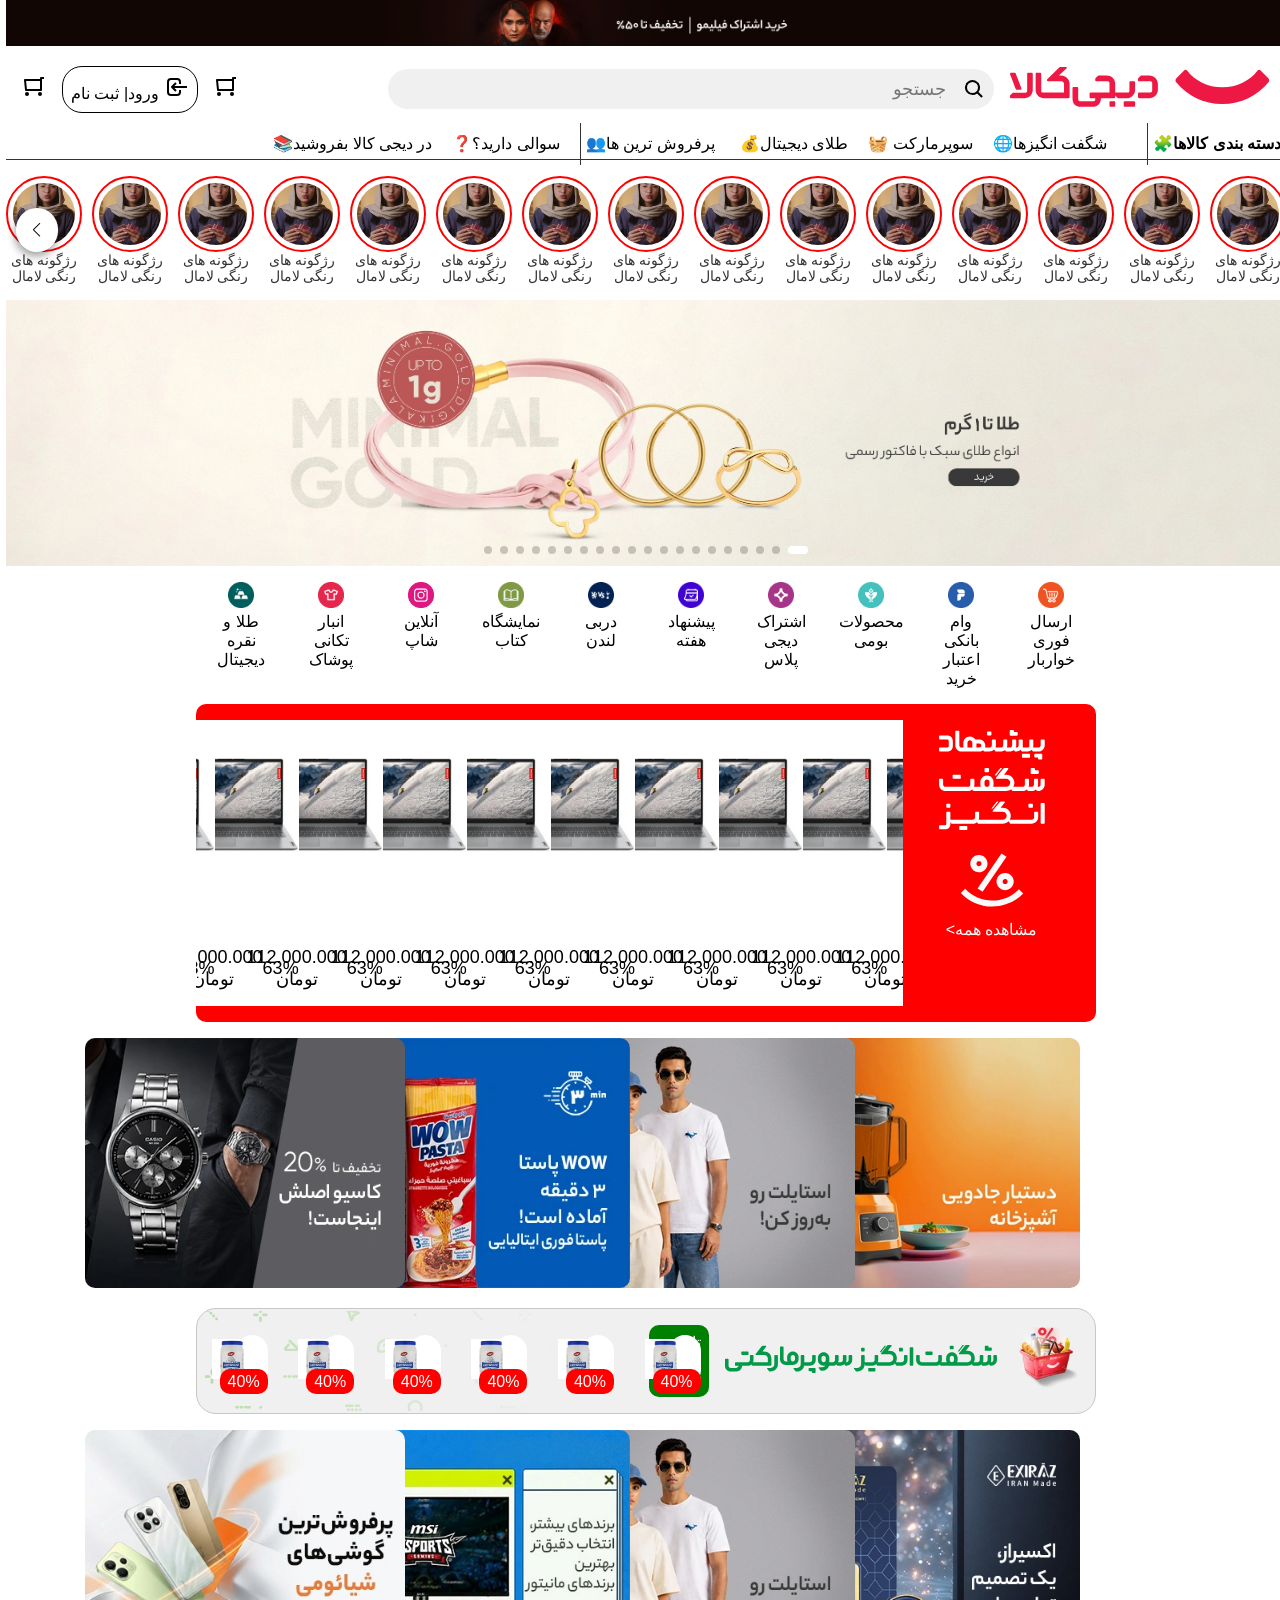
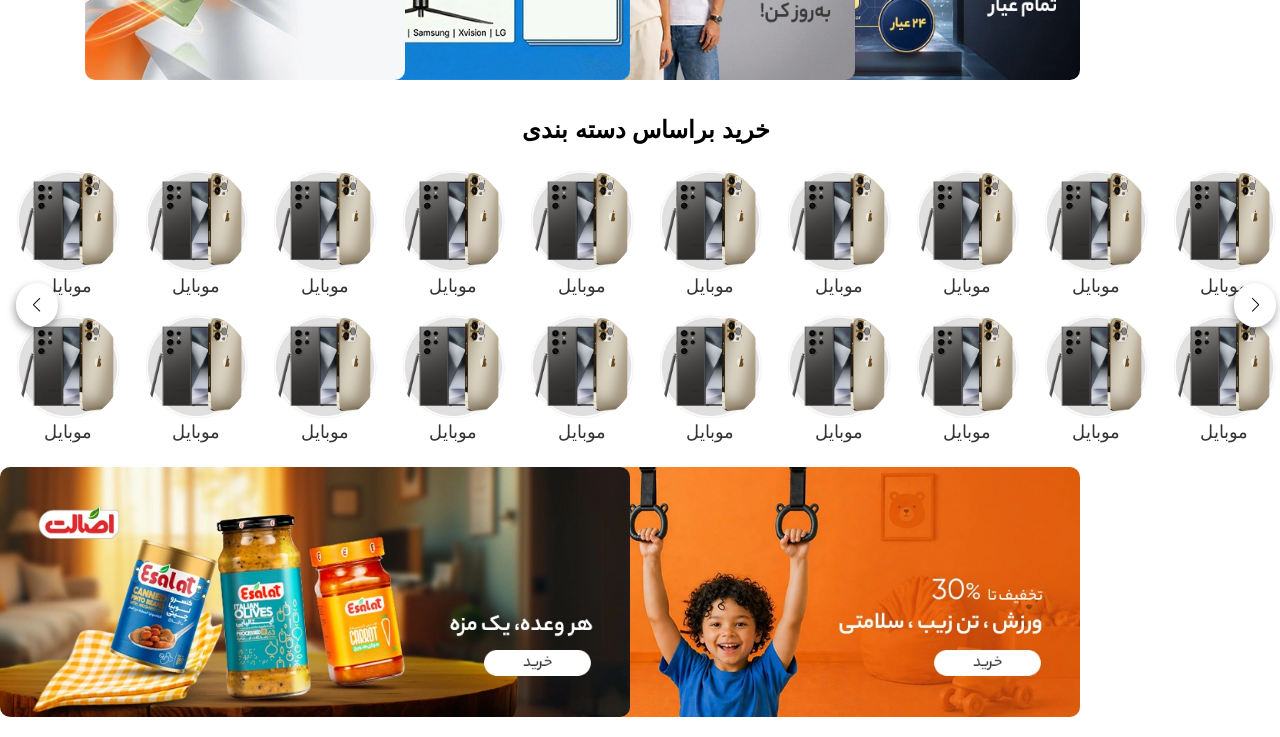
==== index.html @ 37d2447c "update" ====
<!doctype html>
<html lang="fa" dir="rtl">
  <head>
    <meta charset="UTF-8" />
    <meta name="viewport" content="width=device-width, initial-scale=1.0" />
    <title>Document</title>
    <link rel="stylesheet" href="css/tail.css" />
    <link rel="stylesheet" href="css/swiper-bundle.min.css">
    <link rel="stylesheet" href="css/style.css" />
  </head>
  <body>
    <header>
      <a href="#">
        <img src="images/adsgif.gif" alt="ads" width="100%" />
      </a>
      <nav class="flex justify-between p-4 items-center">
        <div class="flex items-center gap-4">
          <a href="#">
            <img
              src="images/logo.svg"
              alt="logo"
              class="w-full inline-block"
              width="30"
              height="40"
            />
          </a>
          <form action="#" class="flex items-center bg-gray-100 gap-4">
           
              <svg style="width: 24px; height: 24px; fill: var(--color-icon-low-emphasis);">
                <path fill-rule="evenodd" d="M10.5 18a7.5 7.5 0 115.973-2.963l4.369 4.246-1.394 1.434-4.387-4.263A7.467 7.467 0 0110.5 18zm5.5-7.5a5.5 5.5 0 11-11 0 5.5 5.5 0 0111 0z" clip-rule="evenodd"></path>
              </svg>
        
            <input type="text" name="search" id="search" placeholder="جستجو" />
          </form>
        </div>
        <div class="flex items-center gap-4">
          <a href="#">
           <svg style="width: 24px; height: 24px; fill: var(--color-icon-high-emphasis);">
            <path fill-rule="evenodd" d="M20 4h2V2h-3a1 1 0 00-1 1v1H3a1 1 0 00-.995 1.1l1 10A1 1 0 004 16h15a1 1 0 001-1V4zm-2 17a2 2 0 110-4 2 2 0 010 4zM5 21a2 2 0 110-4 2 2 0 010 4zm13-7V6H4.105l.8 8H18z" clip-rule="evenodd"></path>
           </svg>
          </a>
          <a href="#" class="reg ">
            <span>
            <svg style="width: 24px; height: 24px; fill: var(--color-icon-high-emphasis);">
              <path fill-rule="evenodd" d="M16 15h-2v2a2 2 0 01-2 2H6a2 2 0 01-2-2V7a2 2 0 012-2h6a2 2 0 012 2v2h2V7a4 4 0 00-4-4H6a4 4 0 00-4 4v10a4 4 0 004 4h6a4 4 0 004-4v-2zm6-4H9.414l2.293-2.293-1.414-1.414-4 4a1 1 0 000 1.414l4 4 1.414-1.414L9.414 13H22v-2z" clip-rule="evenodd"></path>
            </svg>
            </span>
            ورود| ثبت نام 
          </a>
          <a href="#">
           <svg style="width: 24px; height: 24px; fill: var(--color-icon-high-emphasis);">
            <path fill-rule="evenodd" d="M20 4h2V2h-3a1 1 0 00-1 1v1H3a1 1 0 00-.995 1.1l1 10A1 1 0 004 16h15a1 1 0 001-1V4zm-2 17a2 2 0 110-4 2 2 0 010 4zM5 21a2 2 0 110-4 2 2 0 010 4zm13-7V6H4.105l.8 8H18z" clip-rule="evenodd"></path>
           </svg>
          </a>
        </div>
      </nav>
      <nav>
         <div class="header mega-menu">
      <nav>
        <ul>
          <li class="dastebandi">
            <a href="#"><b>دسته بندی کالاها🧩</b></a>
            <div class="child-dastebandi">
              <ul>
                <li class="mobile">
                  <a href="#">موبایل</a>
                  <div class="m-mahsolat">
                    <ul>
                      <li>
                        <a href="#">همه محصولات موبایل></a>
                        <div class="col-4-soton">
                          <ul>
                            <li>
                              <h3>
                                <a href="#" class="title-mega-menu"
                                  >گوشی اپل ></a
                                >
                              </h3>
                              <ul>
                                <li>ایفون 16</li>
                                <li>ایفون 17</li>
                              </ul>
                            </li>
                            <ul>
                              <li>
                                <h3>
                                  <a href="#" class="title-mega-menu"
                                    >برند موبایل ></a
                                  >
                                </h3>
                                <ul>
                                  <li><a href="#">کوشی سامسونگ</a></li>
                                  <li><a href="#">گوشی شیائومی</a></li>
                                  <li><a href="#">گوشی نوکیا</a></li>
                                  <li><a href="#">گوشی ریلمی</a></li>
                                  <li><a href="#">گوشی انر</a></li>
                                  <li><a href="#">گوشی ناتیگ فون</a></li>
                                  <li><a href="#">گوشی ایفون</a></li>
                                  <li><a href="#">گوشی موتورولا</a></li>
                                </ul>
                              </li>
                            </ul>
                          </ul>
                          <ul>
                            <li>
                              <h3>
                                <a href="#" class="title-mega-menu"
                                  >گوشی بر اساس قیمت></a
                                >
                              </h3>
                              <ul>
                                <li><a href="#">گوشی ارزان</a></li>
                                <li><a href="#">گوشی قسطی</a></li>
                                <li><a href="#">گوشی تا 2 میلیون</a></li>
                                <li><a href="#">گوشی تا 5 میلیون</a></li>
                                <li><a href="#">گوشی تا 10 میلیون</a></li>
                                <li><a href="#">گوشی تا 12 میلیون</a></li>
                                <li><a href="#">گوشی تا 15 میلیون</a></li>
                                <li><a href="#">گوشی تا 20 میلیون</a></li>
                                <li><a href="#">گوشی تا 25 میلیون</a></li>
                                <li><a href="#">گوشی تا 30 میلیون</a></li>
                                <li><a href="#">گوشی تا 35 میلیون</a></li>
                              </ul>
                            </li>
                          </ul>
                          <ul>
                            <li>
                              <h3>
                                <a href="#" class="title-mega-menu"
                                  >لوازم جانبی موبایل></a
                                >
                              </h3>
                              <ul>
                                <li><a href="#">هولدر گوشی</a></li>
                                <li><a href="#">شارژر موبایل</a></li>
                                <li><a href="#">شارژ وایرلس</a></li>
                                <li><a href="#">شارژ تایپ سی</a></li>
                                <li><a href="#">قاب گوشی</a></li>
                                <li><a href="#">گلس گوشی</a></li>
                                <li><a href="#">شارژ فندکی</a></li>
                                <li><a href="#">پاوربانک</a></li>
                                <li><a href="#">مونوپاد</a></li>
                                <li><a href="#">هولدر گردنی</a></li>
                                <li><a href="#">فن خنک کننده</a></li>
                              </ul>
                            </li>
                          </ul>
                          <ul>
                            <li>
                              <h3>
                                <a href="#" class="title-mega-menu"
                                  >داغ ترین ها></a
                                >
                              </h3>
                              <ul>
                                <li><a href="#">آیفون 17</a></li>
                                <li><a href="#">گوشیs25 سامسونگ</a></li>
                                <li><a href="#">پوکو ردمی 16</a></li>
                                <li><a href="#">پوکو ردمی 15</a></li>
                                <li><a href="#">شیائومی نوت15</a></li>
                                <li><a href="#">شیائومی نوت 14</a></li>
                                <li><a href="#">گوشی سامسونگ سری s </a></li>
                                <li><a href="#">گوشی سامسونگ سری a</a></li>
                                <li><a href="#">گوشی سامسونگ سری m</a></li>
                                <li><a href="#">گلکسی a56</a></li>
                                <li><a href="#">گلکسی s23fe</a></li>
                              </ul>
                            </li>
                          </ul>
                        </div>
                      </li>
                    </ul>
                  </div>
                </li>
                <li class="laptop">
                  <a href="#">لپ تاپ</a>
                  <div class="l-mahsolat">
                    <ul>
                      <li>
                        <a href="#" class="">همه محصولات لپ تاپ></a>
                        <div class="col-3-soton">
                          <ul>
                            <li>
                              <h3>
                                <a href="#" class="title-mega-menu"
                                  >انتخاب لپ تاپ></a
                                >
                              </h3>
                            </li>
                            <li>
                              <h3>
                                <a href="#" class="title-mega-menu"
                                  >لپ تاپ ایسوس></a
                                >
                              </h3>
                              <ul>
                                <li><a href="#">لپ تاپ vivibook</a></li>
                                <li><a href="#">لپ تاپ zenbook</a></li>
                                <li><a href="#">لپ تاپ tuf gaming</a></li>
                                <li><a href="#">لپ تاپ rog</a></li>
                              </ul>
                            </li>
                            <li>
                              <h3>
                                <a href="#" class="title-mega-menu"
                                  >لپ تاپ لنوو></a
                                >
                              </h3>
                              <ul>
                                <li><a href="#">لپ تاپ v13</a></li>
                                <li><a href="#">لپ تاپ ideapad 3</a></li>
                                <li><a href="#">لپ تاپ ideapad slim</a></li>
                                <li><a href="#">لپ تاپ LOQ</a></li>
                                <li><a href="#">لپ تاپ Thinkpad</a></li>
                              </ul>
                            </li>
                          </ul>
                          <ul>
                            <li>
                              <h3>
                                <a href="#" class="title-mega-menu"
                                  >لپ تاپ گیمینگ ></a
                                >
                              </h3>
                              <ul>
                                <li><a href="#">لپ تاپ گیمینگ ایسوس</a></li>
                                <li><a href="#">لپ تاپ گیمینگ لنوو</a></li>
                                <li><a href="#">لپ تاپ گیمینگ ایسر</a></li>
                                <li><a href="#"> لپ تاپ گیمینگmsi </a></li>
                                <li><a href="#">لپ تاپ گیمینگ hp</a></li>
                              </ul>
                            </li>
                            <li>
                              <h3>
                                <a href="#" class="title-mega-menu"
                                  >براساس کارت گرافیک></a
                                >
                              </h3>
                              <ul>
                                <li><a href="#">گرافیک 1050</a></li>
                                <li><a href="#">گرافیک 2050 </a></li>
                                <li><a href="#">گرافیک 4050</a></li>
                                <li><a href="#">گرافیک 4070</a></li>
                                <li><a href="#">گرافیک 5070</a></li>
                              </ul>
                            </li>
                          </ul>
                          <ul>
                            <li>
                              <h3>
                                <a href="#" class="title-mega-menu"
                                  >براساس قیمت></a
                                >
                              </h3>
                              <ul>
                                <li><a href="#">لپ تاپ تا 10 میلیون</a></li>
                                <li><a href="#">لپ تاپ تا 20 میلیون</a></li>
                                <li><a href="#">لپ تاپ تا 30 میلیون</a></li>
                                <li><a href="#">لپ تاپ تا 40 میلیون</a></li>
                                <li><a href="#">لپ تاپ تا 50 میلیون</a></li>
                                <li><a href="#">لپ تاپ تا 60 میلیون</a></li>
                              </ul>
                            </li>
                            <li>
                              <h3>
                                <a href="#" class="title-mega-menu"
                                  >براساس کاربری></a
                                >
                              </h3>
                              <ul>
                                <li><a href="#">لپ تاپ دانشجویی</a></li>
                                <li><a href="#">لپ تاپ کارمندی</a></li>
                                <li><a href="#"> لپ تاپ مالتی مدیا</a></li>
                                <li><a href="#">لپ تاپ گیمینگ</a></li>
                              </ul>
                            </li>
                          </ul>
                        </div>
                      </li>
                    </ul>
                  </div>
                </li>
                <li class="digital">
                  <a href="#">کالای دیجیتال</a>
                  <div class="d-mahsolat">
                    <ul>
                      <li>
                        <a href="#">همه محصولات دیجیتال></a>
                        <div class="col-4-s">
                          <ul>
                            <li>
                              <h3>
                                <a href="#" class="title-mega-menu"
                                  >کنسول بازی></a
                                >
                              </h3>
                              <ul>
                                <li><a href="#">ps5</a></li>
                                <li><a href="#">ps5 pro</a></li>
                                <li><a href="#">ps5 slim</a></li>
                                <li><a href="#">ps4</a></li>
                                <li><a href="#">xbox</a></li>
                                <li><a href="#">gamestick</a></li>
                              </ul>
                            </li>
                            <li>
                              <h3>
                                <a href="#" class="title-mega-menu"
                                  >وسایل گیمینگ></a
                                >
                              </h3>
                              <ul>
                                <li><a href="#">ست گیمینگ</a></li>
                                <li><a href="#">هدفون گیمینگ</a></li>
                                <li><a href="#">کیبورد گیمینگ</a></li>
                                <li><a href="#">موس گیمینگ</a></li>
                              </ul>
                            </li>
                          </ul>
                          <ul>
                            <li>
                              <h3>
                                <a href="#" class="title-mega-menu">هدفون></a>
                              </h3>
                              <ul>
                                <li><a href="#">هدفون بی سیم</a></li>
                                <li><a href="#">هدفون انکر</a></li>
                                <li><a href="#">هدفون سونی</a></li>
                                <li><a href="#">هدفون اپل</a></li>
                                <li><a href="#">هدفون بیتس</a></li>
                                <li><a href="#">هدفون سامسونگ</a></li>
                                <li><a href="#">هدفون شیائومی</a></li>
                                <li><a href="#">هدفون جی بی ال</a></li>
                                <li><a href="#">هدفون ریزر</a></li>
                                <li><a href="#">هدفون گیمینگ</a></li>
                              </ul>
                            </li>
                            <li>
                              <h3>
                                <a href="#" class="title-mega-menu">هدست></a>
                              </h3>
                            </li>
                          </ul>
                          <ul>
                            <li>
                              <h3>
                                <a href="#" class="title-mega-menu">پرینتر></a>
                              </h3>
                              <ul>
                                <li><a href="#">پرینتر سه بعدی</a></li>
                                <li><a href="#">پرینتر حرارتی</a></li>
                                <li><a href="#">پرینتر رنگی</a></li>
                                <li><a href="#">پرینترلیبل زن</a></li>
                                <li><a href="#">پرینتر اچ پرینتر</a></li>
                              </ul>
                            </li>
                            <li>
                              <h3>
                                <a href="#" class="title-mega-menu"
                                  >ماشین های اداری></a
                                >
                              </h3>
                              <ul>
                                <li><a href="#">کابل پرینتر</a></li>
                                <li><a href="#">کارتریج</a></li>
                                <li><a href="#">اسکنر</a></li>
                                <li><a href="#">تلفن</a></li>
                                <li><a href="#">تلفن ویپ</a></li>
                              </ul>
                            </li>
                          </ul>
                          <ul>
                            <li>
                              <h3>
                                <a href="#" class="title-mega-menu"
                                  >قطعات کامپیوتر></a
                                >
                              </h3>
                              <ul>
                                <li><a href="#">پردازنده</a></li>
                                <li><a href="#">کارت گرافیک</a></li>
                                <li><a href="#">مادربرد</a></li>
                                <li><a href="#">رم کامپیوتر</a></li>
                                <li><a href="#">کیس کامپیوتر</a></li>
                                <li><a href="#">دانگل بلوتوث</a></li>
                                <li><a href="#">خمیر سیلیکون</a></li>
                              </ul>
                            </li>
                            <li>
                              <h3>
                                <a href="#" class="title-mega-menu">کیبورد></a>
                              </h3>
                              <ul>
                                <li><a href="#">کیبورد گیمینگ</a></li>
                                <li><a href="#">کیبورد بی سیم</a></li>
                                <li><a href="#">کیبورد مکانیکال</a></li>
                              </ul>
                            </li>
                          </ul>
                        </div>
                      </li>
                    </ul>
                  </div>
                </li>
                <li class="kitchen"><a href="#">خانه و آشپزخانه</a></li>
                <li class="barghi"><a href="#">لوازم خانگی برقی</a></li>
                <li class="makeup"><a href="#">آرایشی بهداشتی</a></li>
                <li class="dressing"><a href="#">مد و پوشاک</a></li>
                <li class="gold"><a href="#">طلا و نقره</a></li>
                <li class="vehichle"><a href="#">خودرو و موتورسیکلت</a></li>
                <li class="medicine"><a href="#">سلامت و پزشکی</a></li>
                <li class="abzar"><a href="#">ابزار الات و تجهیزات</a></li>
                <li class="book"><a href="#">کتاب و هنر</a></li>
                <li class="sport"><a href="#">ورزش و سفر</a></li>
                <li class="gift"><a href="#">کارت هدیه و گیفت کارت</a></li>
                <li class="suprtmarket"><a href="#">سوپر مارکت انلاین</a></li>
                <li class="children">
                  <a href="#">اسباب بازی کودک و نوزاد</a>
                </li>
                <li class="boomi"><a href="#">محصولات بومی و محلی</a></li>
                <li class="petshop"><a href="#">پت شاپ</a></li>
              </ul>
            </div>
          </li>
          <li><a href="#">شگفت انگیزها🌐</a></li>
          <li><a href="#">سوپرمارکت 🧺</a></li>
          <li><a href="#">طلای دیجیتال💰</a></li>
          <li><a href="#">پرفروش ترین ها👥</a></li>
          <li><a href="#">سوالی دارید؟❓</a></li>
          <li><a href="#">در دیجی کالا بفروشید📚</a></li>
        </ul>
      </nav>
    </header>
<section>
 <div class="swiper story mb-4 mt-4">
        <div class="swiper-wrapper">
            <div class="swiper-slide">
                <div class="flex flex-col items-center justify-center">
                    <div class="border-red-custom">
                        <div class="rounded-circle overflow-hidden">
                            <a href="#" class="block">
                                <img src="images/rzgonee.jpg" alt="رژگونه">
                            </a>
                        </div>
                    </div>
                    <a href="#" class="block">
                      رژگونه های رنگی لامال
                    </a>
                </div>
            </div>
            <div class="swiper-slide">
                <div class="flex flex-col items-center justify-center">
                    <div class="border-red-custom">
                        <div class="rounded-circle overflow-hidden">
                            <a href="#" class="block">
                                <img src="images/rzgonee.jpg" alt="رژگونه">
                            </a>
                        </div>
                    </div>
                    <a href="#" class="block">
                      رژگونه های رنگی لامال
                    </a>
                </div>
            </div>
            <div class="swiper-slide">
                <div class="flex flex-col items-center justify-center">
                    <div class="border-red-custom">
                        <div class="rounded-circle overflow-hidden">
                            <a href="#" class="block">
                                <img src="images/rzgonee.jpg" alt="رژگونه">
                            </a>
                        </div>
                    </div>
                    <a href="#" class="block">
                      رژگونه های رنگی لامال
                    </a>
                </div>
            </div>
            <div class="swiper-slide">
                <div class="flex flex-col items-center justify-center">
                    <div class="border-red-custom">
                        <div class="rounded-circle overflow-hidden">
                            <a href="#" class="block">
                                <img src="images/rzgonee.jpg" alt="رژگونه">
                            </a>
                        </div>
                    </div>
                    <a href="#" class="block">
                      رژگونه های رنگی لامال
                    </a>
                </div>
            </div>
            <div class="swiper-slide">
                <div class="flex flex-col items-center justify-center">
                    <div class="border-red-custom">
                        <div class="rounded-circle overflow-hidden">
                            <a href="#" class="block">
                                <img src="images/rzgonee.jpg" alt="رژگونه">
                            </a>
                        </div>
                    </div>
                    <a href="#" class="block">
                      رژگونه های رنگی لامال
                    </a>
                </div>
            </div>
            <div class="swiper-slide">
                <div class="flex flex-col items-center justify-center">
                    <div class="border-red-custom">
                        <div class="rounded-circle overflow-hidden">
                            <a href="#" class="block">
                                <img src="images/rzgonee.jpg" alt="رژگونه">
                            </a>
                        </div>
                    </div>
                    <a href="#" class="block">
                      رژگونه های رنگی لامال
                    </a>
                </div>
            </div>
            <div class="swiper-slide">
                <div class="flex flex-col items-center justify-center">
                    <div class="border-red-custom">
                        <div class="rounded-circle overflow-hidden">
                            <a href="#" class="block">
                                <img src="images/rzgonee.jpg" alt="رژگونه">
                            </a>
                        </div>
                    </div>
                    <a href="#" class="block">
                      رژگونه های رنگی لامال
                    </a>
                </div>
            </div>
            <div class="swiper-slide">
                <div class="flex flex-col items-center justify-center">
                    <div class="border-red-custom">
                        <div class="rounded-circle overflow-hidden">
                            <a href="#" class="block">
                                <img src="images/rzgonee.jpg" alt="رژگونه">
                            </a>
                        </div>
                    </div>
                    <a href="#" class="block">
                      رژگونه های رنگی لامال
                    </a>
                </div>
            </div>
            <div class="swiper-slide">
                <div class="flex flex-col items-center justify-center">
                    <div class="border-red-custom">
                        <div class="rounded-circle overflow-hidden">
                            <a href="#" class="block">
                                <img src="images/rzgonee.jpg" alt="رژگونه">
                            </a>
                        </div>
                    </div>
                    <a href="#" class="block">
                      رژگونه های رنگی لامال
                    </a>
                </div>
            </div>
            <div class="swiper-slide">
                <div class="flex flex-col items-center justify-center">
                    <div class="border-red-custom">
                        <div class="rounded-circle overflow-hidden">
                            <a href="#" class="block">
                                <img src="images/rzgonee.jpg" alt="رژگونه">
                            </a>
                        </div>
                    </div>
                    <a href="#" class="block">
                      رژگونه های رنگی لامال
                    </a>
                </div>
            </div>
            <div class="swiper-slide">
                <div class="flex flex-col items-center justify-center">
                    <div class="border-red-custom">
                        <div class="rounded-circle overflow-hidden">
                            <a href="#" class="block">
                                <img src="images/rzgonee.jpg" alt="رژگونه">
                            </a>
                        </div>
                    </div>
                    <a href="#" class="block">
                      رژگونه های رنگی لامال
                    </a>
                </div>
            </div>
            <div class="swiper-slide">
                <div class="flex flex-col items-center justify-center">
                    <div class="border-red-custom">
                        <div class="rounded-circle overflow-hidden">
                            <a href="#" class="block">
                                <img src="images/rzgonee.jpg" alt="رژگونه">
                            </a>
                        </div>
                    </div>
                    <a href="#" class="block">
                      رژگونه های رنگی لامال
                    </a>
                </div>
            </div>
            <div class="swiper-slide">
                <div class="flex flex-col items-center justify-center">
                    <div class="border-red-custom">
                        <div class="rounded-circle overflow-hidden">
                            <a href="#" class="block">
                                <img src="images/rzgonee.jpg" alt="رژگونه">
                            </a>
                        </div>
                    </div>
                    <a href="#" class="block">
                      رژگونه های رنگی لامال
                    </a>
                </div>
            </div>
            <div class="swiper-slide">
                <div class="flex flex-col items-center justify-center">
                    <div class="border-red-custom">
                        <div class="rounded-circle overflow-hidden">
                            <a href="#" class="block">
                                <img src="images/rzgonee.jpg" alt="رژگونه">
                            </a>
                        </div>
                    </div>
                    <a href="#" class="block">
                      رژگونه های رنگی لامال
                    </a>
                </div>
            </div>
            <div class="swiper-slide">
                <div class="flex flex-col items-center justify-center">
                    <div class="border-red-custom">
                        <div class="rounded-circle overflow-hidden">
                            <a href="#" class="block">
                                <img src="images/rzgonee.jpg" alt="رژگونه">
                            </a>
                        </div>
                    </div>
                    <a href="#" class="block">
                      رژگونه های رنگی لامال
                    </a>
                </div>
            </div>
            <div class="swiper-slide">
                <div class="flex flex-col items-center justify-center">
                    <div class="border-red-custom">
                        <div class="rounded-circle overflow-hidden">
                            <a href="#" class="block">
                                <img src="images/rzgonee.jpg" alt="رژگونه">
                            </a>
                        </div>
                    </div>
                    <a href="#" class="block">
                      رژگونه های رنگی لامال
                    </a>
                </div>
                 
              </div>
          <div class="swiper-button-next"></div>
                   <div class="swiper-button-prev"></div>
</section>
<section class="swiper main-swiper">
        <div class="swiper-wrapper">
            <div class="swiper-slide">
                <a href="#" class="block">
                    <img src="images/tala.webp" alt="web-01">
                </a>
            </div>
            <div class="swiper-slide">
                <a href="#" class="block">
                    <img src="images/achar.webp" alt="web-01">
                </a>
            </div>
            <div class="swiper-slide">
                <a href="#" class="block">
                    <img src="images/dokhtar.webp" alt="web-01">
                </a>
            </div>
            <div class="swiper-slide">
                <a href="#" class="block">
                    <img src="images/ashpazi.webp" alt="web-01">
                </a>
            </div>
            <div class="swiper-slide">
                <a href="#" class="block">
                    <img src="images/ketab.webp" alt="web-01">
                </a>
            </div>
        </div>
        <div class="swiper-button-next"></div>
        <div class="swiper-button-prev"></div>
        <div class="swiper-pagination"></div>
    </section>
    <section class="container fory py-4">
      <div class="flex flex-wrap">
        <div class="w-1/4 md:w-1/10 px-4">
          <div class="flex flex-col justify-between items-center">
            <a href="#">
              <img src="images/ersal fory.png" alt="ersal">
            </a>
            <a href="#" class="text-center">
              ارسال فوری خواربار
            </a>
          </div>
        </div>
        <div class="w-1/4 md:w-1/10 px-4">
          <div class="flex flex-col justify-between items-center">
            <a href="#">
              <img src="images/bank.png" alt="ersal">
            </a>
            <a href="#" class="text-center">
              وام بانکی اعتبار خرید
            </a>
          </div>
        </div>
        <div class="w-1/4 md:w-1/10 px-4">
          <div class="flex flex-col justify-between items-center">
            <a href="#">
              <img src="images/boomi.png" alt="ersal">
            </a>
            <a href="#" class="text-center">
              محصولات بومی
            </a>
          </div>
        </div>
        <div class="w-1/4 md:w-1/10 px-4">
          <div class="flex flex-col justify-between items-center">
            <a href="#">
              <img src="images/eshterak.png" alt="ersal">
            </a>
            <a href="#" class="text-center">
              اشتراک دیجی پلاس
            </a>
          </div>
        </div>
        <div class="w-1/4 md:w-1/10 px-4">
          <div class="flex flex-col justify-between items-center">
            <a href="#">
              <img src="images/hafte.png" alt="ersal">
            </a>
            <a href="#" class="text-center">
              پیشنهاد هفته
            </a>
          </div>
        </div>
        <div class="w-1/4 md:w-1/10 px-4">
          <div class="flex flex-col justify-between items-center">
            <a href="#">
              <img src="images/londen.png" alt="ersal">
            </a>
            <a href="#" class="text-center">
              دربی لندن
            </a>
          </div>
        </div>
        <div class="w-1/4 md:w-1/10 px-4">
          <div class="flex flex-col justify-between items-center">
            <a href="#">
              <img src="images/namayesh ketab.jpg" alt="ersal">
            </a>
            <a href="#" class="text-center">
              نمایشگاه کتاب
            </a>
          </div>
        </div>
        <div class="w-1/4 md:w-1/10 px-4">
          <div class="flex flex-col justify-between items-center">
            <a href="#">
              <img src="images/online shop.png" alt="ersal">
            </a>
            <a href="#" class="text-center">
              آنلاین شاپ
            </a>
          </div>
        </div>
        <div class="w-1/4 md:w-1/10 px-4">
          <div class="flex flex-col justify-between items-center">
            <a href="#">
              <img src="images/poshak.png" alt="ersal">
            </a>
            <a href="#" class="text-center">
              انبار تکانی پوشاک
            </a>
          </div>
        </div>
        <div class="w-1/4 md:w-1/10 px-4">
          <div class="flex flex-col justify-between items-center">
            <a href="#">
              <img src="images/tala& noghre.png" alt="ersal">
            </a>
            <a href="#" class="text-center">
              طلا و نقره دیجیتال
            </a>
          </div>
        </div>
      </div>
    </section>
    <section class="container bg-red-500 text-white rounded py-4 ps-4  red-section">
      <div class="flex flex-wrap">
        <div class="w-full md:w-20/100">
          <div class="flex flex-col justify-center items-center">
            <img src="images/Amazings.svg" alt="Amazings">
            <img src="images/Amazing.svg" alt="Amazing">
            <a href="#"> مشاهده همه></a>
          </div>
        </div>
        <div class="w-full md:w-80/100">
          <div class="swiper swiper-red">
                    <div class="swiper-wrapper">
                        <div class="swiper-slide">

                            <div class="flex flex-col justify-center items-center p-4">
                                <a href="#" class="block">
                                    <img src="images/laptop lenovo.webp" alt="laptop">
                                </a>
                                <h3>
                                    <a href="#" class="block">
                                   لپ تاپ لنوو مدل ideapad 1
                                    </a>
                                </h3>
                                <div class="flex justify-between w-full items-center">
                                    <div class="gradaloo">
                                        63%
                                    </div>
                                    <div>
                                        <span>
                                            112.000.000
                                        </span>
                                        <span>
                                            تومان
                                        </span>
                                    </div>
                                </div>
                            </div>
                        <div class="swiper-slide">

                            <div class="flex flex-col justify-center items-center p-4">
                                <a href="#" class="block">
                                    <img src="images/laptop lenovo.webp" alt="laptop">
                                </a>
                                <h3>
                                    <a href="#" class="block">
                                   لپ تاپ لنوو مدل ideapad 1
                                    </a>
                                </h3>
                                <div class="flex justify-between w-full items-center">
                                    <div class="gradaloo">
                                        63%
                                    </div>
                                    <div>
                                        <span>
                                            112.000.000
                                        </span>
                                        <span>
                                            تومان
                                        </span>
                                    </div>
                                </div>
                            </div>
                        <div class="swiper-slide">

                            <div class="flex flex-col justify-center items-center p-4">
                                <a href="#" class="block">
                                    <img src="images/laptop lenovo.webp" alt="laptop">
                                </a>
                                <h3>
                                    <a href="#" class="block">
                                   لپ تاپ لنوو مدل ideapad 1
                                    </a>
                                </h3>
                                <div class="flex justify-between w-full items-center">
                                    <div class="gradaloo">
                                        63%
                                    </div>
                                    <div>
                                        <span>
                                            112.000.000
                                        </span>
                                        <span>
                                            تومان
                                        </span>
                                    </div>
                                </div>
                            </div>
                        <div class="swiper-slide">

                            <div class="flex flex-col justify-center items-center p-4">
                                <a href="#" class="block">
                                    <img src="images/laptop lenovo.webp" alt="laptop">
                                </a>
                                <h3>
                                    <a href="#" class="block">
                                   لپ تاپ لنوو مدل ideapad 1
                                    </a>
                                </h3>
                                <div class="flex justify-between w-full items-center">
                                    <div class="gradaloo">
                                        63%
                                    </div>
                                    <div>
                                        <span>
                                            112.000.000
                                        </span>
                                        <span>
                                            تومان
                                        </span>
                                    </div>
                                </div>
                            </div>
                        <div class="swiper-slide">

                            <div class="flex flex-col justify-center items-center p-4">
                                <a href="#" class="block">
                                    <img src="images/laptop lenovo.webp" alt="laptop">
                                </a>
                                <h3>
                                    <a href="#" class="block">
                                   لپ تاپ لنوو مدل ideapad 1
                                    </a>
                                </h3>
                                <div class="flex justify-between w-full items-center">
                                    <div class="gradaloo">
                                        63%
                                    </div>
                                    <div>
                                        <span>
                                            112.000.000
                                        </span>
                                        <span>
                                            تومان
                                        </span>
                                    </div>
                                </div>
                            </div>
                        <div class="swiper-slide">

                            <div class="flex flex-col justify-center items-center p-4">
                                <a href="#" class="block">
                                    <img src="images/laptop lenovo.webp" alt="laptop">
                                </a>
                                <h3>
                                    <a href="#" class="block">
                                   لپ تاپ لنوو مدل ideapad 1
                                    </a>
                                </h3>
                                <div class="flex justify-between w-full items-center">
                                    <div class="gradaloo">
                                        63%
                                    </div>
                                    <div>
                                        <span>
                                            112.000.000
                                        </span>
                                        <span>
                                            تومان
                                        </span>
                                    </div>
                                </div>
                            </div>
                        <div class="swiper-slide">

                            <div class="flex flex-col justify-center items-center p-4">
                                <a href="#" class="block">
                                    <img src="images/laptop lenovo.webp" alt="laptop">
                                </a>
                                <h3>
                                    <a href="#" class="block">
                                   لپ تاپ لنوو مدل ideapad 1
                                    </a>
                                </h3>
                                <div class="flex justify-between w-full items-center">
                                    <div class="gradaloo">
                                        63%
                                    </div>
                                    <div>
                                        <span>
                                            112.000.000
                                        </span>
                                        <span>
                                            تومان
                                        </span>
                                    </div>
                                </div>
                            </div>
                        <div class="swiper-slide">

                            <div class="flex flex-col justify-center items-center p-4">
                                <a href="#" class="block">
                                    <img src="images/laptop lenovo.webp" alt="laptop">
                                </a>
                                <h3>
                                    <a href="#" class="block">
                                   لپ تاپ لنوو مدل ideapad 1
                                    </a>
                                </h3>
                                <div class="flex justify-between w-full items-center">
                                    <div class="gradaloo">
                                        63%
                                    </div>
                                    <div>
                                        <span>
                                            112.000.000
                                        </span>
                                        <span>
                                            تومان
                                        </span>
                                    </div>
                                </div>
                            </div>
                        <div class="swiper-slide">

                            <div class="flex flex-col justify-center items-center p-4">
                                <a href="#" class="block">
                                    <img src="images/laptop lenovo.webp" alt="laptop">
                                </a>
                                <h3>
                                    <a href="#" class="block">
                                   لپ تاپ لنوو مدل ideapad 1
                                    </a>
                                </h3>
                                <div class="flex justify-between w-full items-center">
                                    <div class="gradaloo">
                                        63%
                                    </div>
                                    <div>
                                        <span>
                                            112.000.000
                                        </span>
                                        <span>
                                            تومان
                                        </span>
                                    </div>
                                </div>
                            </div>
                        <div class="swiper-slide">

                            <div class="flex flex-col justify-center items-center p-4">
                                <a href="#" class="block">
                                    <img src="images/laptop lenovo.webp" alt="laptop">
                                </a>
                                <h3>
                                    <a href="#" class="block">
                                   لپ تاپ لنوو مدل ideapad 1
                                    </a>
                                </h3>
                                <div class="flex justify-between w-full items-center">
                                    <div class="gradaloo">
                                        63%
                                    </div>
                                    <div>
                                        <span>
                                            112.000.000
                                        </span>
                                        <span>
                                            تومان
                                        </span>
                                    </div>
                                </div>
                            </div>
                        <div class="swiper-slide">

                            <div class="flex flex-col justify-center items-center p-4">
                                <a href="#" class="block">
                                    <img src="images/laptop lenovo.webp" alt="laptop">
                                </a>
                                <h3>
                                    <a href="#" class="block">
                                   لپ تاپ لنوو مدل ideapad 1
                                    </a>
                                </h3>
                                <div class="flex justify-between w-full items-center">
                                    <div class="gradaloo">
                                        63%
                                    </div>
                                    <div>
                                        <span>
                                            112.000.000
                                        </span>
                                        <span>
                                            تومان
                                        </span>
                                    </div>
                                </div>
                            </div>
                        <div class="swiper-slide">

                            <div class="flex flex-col justify-center items-center p-4">
                                <a href="#" class="block">
                                    <img src="images/laptop lenovo.webp" alt="laptop">
                                </a>
                                <h3>
                                    <a href="#" class="block">
                                   لپ تاپ لنوو مدل ideapad 1
                                    </a>
                                </h3>
                                <div class="flex justify-between w-full items-center">
                                    <div class="gradaloo">
                                        63%
                                    </div>
                                    <div>
                                        <span>
                                            112.000.000
                                        </span>
                                        <span>
                                            تومان
                                        </span>
                                    </div>
                                </div>
                            </div>
                        <div class="swiper-slide">

                            <div class="flex flex-col justify-center items-center p-4">
                                <a href="#" class="block">
                                    <img src="images/laptop lenovo.webp" alt="laptop">
                                </a>
                                <h3>
                                    <a href="#" class="block">
                                   لپ تاپ لنوو مدل ideapad 1
                                    </a>
                                </h3>
                                <div class="flex justify-between w-full items-center">
                                    <div class="gradaloo">
                                        63%
                                    </div>
                                    <div>
                                        <span>
                                            112.000.000
                                        </span>
                                        <span>
                                            تومان
                                        </span>
                                    </div>
                                </div>
                            </div>
                        <div class="swiper-slide">

                            <div class="flex flex-col justify-center items-center p-4">
                                <a href="#" class="block">
                                    <img src="images/laptop lenovo.webp" alt="laptop">
                                </a>
                                <h3>
                                    <a href="#" class="block">
                                   لپ تاپ لنوو مدل ideapad 1
                                    </a>
                                </h3>
                                <div class="flex justify-between w-full items-center">
                                    <div class="gradaloo">
                                        63%
                                    </div>
                                    <div>
                                        <span>
                                            112.000.000
                                        </span>
                                        <span>
                                            تومان
                                        </span>
                                    </div>
                                </div>
                            </div>
                        <div class="swiper-slide">

                            <div class="flex flex-col justify-center items-center p-4">
                                <a href="#" class="block">
                                    <img src="images/laptop lenovo.webp" alt="laptop">
                                </a>
                                <h3>
                                    <a href="#" class="block">
                                   لپ تاپ لنوو مدل ideapad 1
                                    </a>
                                </h3>
                                <div class="flex justify-between w-full items-center">
                                    <div class="gradaloo">
                                        63%
                                    </div>
                                    <div>
                                        <span>
                                            112.000.000
                                        </span>
                                        <span>
                                            تومان
                                        </span>
                                    </div>
                                </div>
                            </div>
                        <div class="swiper-slide">

                            <div class="flex flex-col justify-center items-center p-4">
                                <a href="#" class="block">
                                    <img src="images/laptop lenovo.webp" alt="laptop">
                                </a>
                                <h3>
                                    <a href="#" class="block">
                                   لپ تاپ لنوو مدل ideapad 1
                                    </a>
                                </h3>
                                <div class="flex justify-between w-full items-center">
                                    <div class="gradaloo">
                                        63%
                                    </div>
                                    <div>
                                        <span>
                                            112.000.000
                                        </span>
                                        <span>
                                            تومان
                                        </span>
                                    </div>
                                </div>
                            </div>
                        <div class="swiper-slide">

                            <div class="flex flex-col justify-center items-center p-4">
                                <a href="#" class="block">
                                    <img src="images/laptop lenovo.webp" alt="laptop">
                                </a>
                                <h3>
                                    <a href="#" class="block">
                                   لپ تاپ لنوو مدل ideapad 1
                                    </a>
                                </h3>
                                <div class="flex justify-between w-full items-center">
                                    <div class="gradaloo">
                                        63%
                                    </div>
                                    <div>
                                        <span>
                                            112.000.000
                                        </span>
                                        <span>
                                            تومان
                                        </span>
                                    </div>
                                </div>
                            </div>
                        <div class="swiper-slide">

                            <div class="flex flex-col justify-center items-center p-4">
                                <a href="#" class="block">
                                    <img src="images/laptop lenovo.webp" alt="laptop">
                                </a>
                                <h3>
                                    <a href="#" class="block">
                                   لپ تاپ لنوو مدل ideapad 1
                                    </a>
                                </h3>
                                <div class="flex justify-between w-full items-center">
                                    <div class="gradaloo">
                                        63%
                                    </div>
                                    <div>
                                        <span>
                                            112.000.000
                                        </span>
                                        <span>
                                            تومان
                                        </span>
                                    </div>
                                </div>
                            </div>
                           
                    <div class="swiper-button-next"></div>
                    <div class="swiper-button-prev"></div>

        </div>
      </div>
    </section>
    <section class="container my-4">
      <div class="flex flex-wrap">
        <div class="w-full md:w-1/4 p-4 img-container">
          <a href="#">
            <img src="images/ashpazkhane.webp" alt="containe" width="320px" height="250px">
          </a>
        </div>
        <div class="w-full md:w-1/4 p-4 img-container">
          <a href="#">
            <img src="images/lebas.webp" alt="container" width="320px" height="250px">
          </a>
        </div>
        <div class="w-full md:w-1/4 p-4 img-container">
          <a href="#">
            <img src="images/pasta.webp" alt="containe" width="320px" height="250px">
          </a>
        </div>
        <div class="w-full md:w-1/4 p-4 img-container">
          <a href="#">
            <img src="images/saat.webp" alt="containe" width="320px" height="250px">
          </a>
        </div>
      </div>
    </section>
    <section class="shegeft container p-4">
      <div class="flex justify-between items-center">
        <div class="flex items-center gap-4 w-40/100">
          <a href="#">
            <img src="images/fresh.webp" alt="fresh">
          </a>
          <a href="#">
            <img src="images/fresh-incredible-offer.svg" alt="fresh">
          </a>
          <a href="#" class="percent">
            تا 40% تخفیف
          </a>
        </div>
        <div class="flex flex-wrap w-60/100">
            <div class="w-1/6 px-4">
              <a href="#">
                <div class="rounded-circle   bg-white relative custom-p">
                  <img src="images/mast.webp" width="40" height="40" alt="mast" class="overflow-hidden">
                  <div class="absolute shegeft-takhfif">
                    40%
                  </div>
                </div>
              </a>
            </div>
            <div class="w-1/6 px-4">
              <a href="#">
                <div class="rounded-circle   bg-white relative custom-p">
                  <img src="images/mast.webp" width="40" height="" alt="mast" class="overflow-hidden">
                  <div class="absolute shegeft-takhfif">
                    40%
                  </div>
                </div>
              </a>
            </div>
            <div class="w-1/6 px-4">
              <a href="#">
                <div class="rounded-circle   bg-white relative custom-p">
                  <img src="images/mast.webp" width="40" height="" alt="mast" class="overflow-hidden">
                  <div class="absolute shegeft-takhfif">
                    40%
                  </div>
                </div>
              </a>
            </div>
            <div class="w-1/6 px-4">
              <a href="#">
                <div class="rounded-circle   bg-white relative custom-p">
                  <img src="images/mast.webp" width="40" height="" alt="mast" class="overflow-hidden">
                  <div class="absolute shegeft-takhfif">
                    40%
                  </div>
                </div>
              </a>
            </div>
            <div class="w-1/6 px-4">
              <a href="#">
                <div class="rounded-circle   bg-white relative custom-p">
                  <img src="images/mast.webp" width="40" height="" alt="mast" class="overflow-hidden">
                  <div class="absolute shegeft-takhfif">
                    40%
                  </div>
                </div>
              </a>
            </div>
            <div class="w-1/6 px-4">
              <a href="#">
                <div class="rounded-circle   bg-white relative custom-p">
                  <img src="images/mast.webp" width="40" height="" alt="mast" class="overflow-hidden">
                  <div class="absolute shegeft-takhfif">
                    40%
                  </div>
                </div>
              </a>
            </div>
        </div>
      </div>
    </section>
    <section class="container my-4">
      <div class="flex flex-wrap">
        <div class="w-full md:w-1/4 p-4 img-container">
          <a href="#">
            <img src="images/ayar.webp" alt="containe" width="320px" height="250px">
          </a>
        </div>
        <div class="w-full md:w-1/4 p-4 img-container">
          <a href="#">
            <img src="images/lebas.webp" alt="container" width="320px" height="250px">
          </a>
        </div>
        <div class="w-full md:w-1/4 p-4 img-container">
          <a href="#">
            <img src="images/rog.webp" alt="containe" width="320px" height="250px">
          </a>
        </div>
        <div class="w-full md:w-1/4 p-4 img-container">
          <a href="#">
            <img src="images/shiayomi.webp" alt="containe" width="320px" height="250px">
          </a>
        </div>
      </div>
    </section>
    <section class="mt-4">
      <h2  class="text-center ">
        خرید براساس دسته بندی 
      </h2>
      <div class="swiper swiper-cat mt-4">
        <div class="swiper-wrapper">
          <div class="swiper-slide">
            <div class="flex flex-col justify-between items-center">
              <a href="#">
              <div class="flex flex-col justify-between items-center p-3">
                <div class="rounded-circle overflow-hidden">
                  <img src="images/mobile.jpg" alt="mobile">
                </div>
                <span>موبایل</span>
              </div>
              </a>
              <a href="#">
              <div class="flex flex-col justify-between items-center p-3">
                 <div class="rounded-circle overflow-hidden">
                  <img src="images/mobile.jpg" alt="mobile">
                </div>
                <span>موبایل</span>
              </div>
              </a>
            </div>
          </div>
          <div class="swiper-slide">
            <div class="flex flex-col justify-between items-center">
              <a href="#">
              <div class="flex flex-col justify-between items-center p-3">
                <div class="rounded-circle overflow-hidden">
                  <img src="images/mobile.jpg" alt="mobile">
                </div>
                <span>موبایل</span>
              </div>
              </a>
              <a href="#">
              <div class="flex flex-col justify-between items-center p-3">
                 <div class="rounded-circle overflow-hidden">
                  <img src="images/mobile.jpg" alt="mobile">
                </div>
                <span>موبایل</span>
              </div>
              </a>
            </div>
          </div>
            <div class="swiper-slide">
            <div class="flex flex-col justify-between items-center">
              <a href="#">
              <div class="flex flex-col justify-between items-center p-3">
                <div class="rounded-circle overflow-hidden">
                  <img src="images/mobile.jpg" alt="mobile">
                </div>
                <span>موبایل</span>
              </div>
              </a>
              <a href="#">
              <div class="flex flex-col justify-between items-center p-3">
                 <div class="rounded-circle overflow-hidden">
                  <img src="images/mobile.jpg" alt="mobile">
                </div>
                <span>موبایل</span>
              </div>
              </a>
            </div>
          </div>
            <div class="swiper-slide">
            <div class="flex flex-col justify-between items-center">
              <a href="#">
              <div class="flex flex-col justify-between items-center p-3">
                <div class="rounded-circle overflow-hidden">
                  <img src="images/mobile.jpg" alt="mobile">
                </div>
                <span>موبایل</span>
              </div>
              </a>
              <a href="#">
              <div class="flex flex-col justify-between items-center p-3">
                 <div class="rounded-circle overflow-hidden">
                  <img src="images/mobile.jpg" alt="mobile">
                </div>
                <span>موبایل</span>
              </div>
              </a>
            </div>
          </div>
            <div class="swiper-slide">
            <div class="flex flex-col justify-between items-center">
              <a href="#">
              <div class="flex flex-col justify-between items-center p-3">
                <div class="rounded-circle overflow-hidden">
                  <img src="images/mobile.jpg" alt="mobile">
                </div>
                <span>موبایل</span>
              </div>
              </a>
              <a href="#">
              <div class="flex flex-col justify-between items-center p-3">
                 <div class="rounded-circle overflow-hidden">
                  <img src="images/mobile.jpg" alt="mobile">
                </div>
                <span>موبایل</span>
              </div>
              </a>
            </div>
          </div>
            <div class="swiper-slide">
            <div class="flex flex-col justify-between items-center">
              <a href="#">
              <div class="flex flex-col justify-between items-center p-3">
                <div class="rounded-circle overflow-hidden">
                  <img src="images/mobile.jpg" alt="mobile">
                </div>
                <span>موبایل</span>
              </div>
              </a>
              <a href="#">
              <div class="flex flex-col justify-between items-center p-3">
                 <div class="rounded-circle overflow-hidden">
                  <img src="images/mobile.jpg" alt="mobile">
                </div>
                <span>موبایل</span>
              </div>
              </a>
            </div>
          </div>
            <div class="swiper-slide">
            <div class="flex flex-col justify-between items-center">
              <a href="#">
              <div class="flex flex-col justify-between items-center p-3">
                <div class="rounded-circle overflow-hidden">
                  <img src="images/mobile.jpg" alt="mobile">
                </div>
                <span>موبایل</span>
              </div>
              </a>
              <a href="#">
              <div class="flex flex-col justify-between items-center p-3">
                 <div class="rounded-circle overflow-hidden">
                  <img src="images/mobile.jpg" alt="mobile">
                </div>
                <span>موبایل</span>
              </div>
              </a>
            </div>
          </div>
            <div class="swiper-slide">
            <div class="flex flex-col justify-between items-center">
              <a href="#">
              <div class="flex flex-col justify-between items-center p-3">
                <div class="rounded-circle overflow-hidden">
                  <img src="images/mobile.jpg" alt="mobile">
                </div>
                <span>موبایل</span>
              </div>
              </a>
              <a href="#">
              <div class="flex flex-col justify-between items-center p-3">
                 <div class="rounded-circle overflow-hidden">
                  <img src="images/mobile.jpg" alt="mobile">
                </div>
                <span>موبایل</span>
              </div>
              </a>
            </div>
          </div>
          <div class="swiper-slide">
            <div class="flex flex-col justify-between items-center">
              <a href="#">
              <div class="flex flex-col justify-between items-center p-3">
                <div class="rounded-circle overflow-hidden">
                  <img src="images/mobile.jpg" alt="mobile">
                </div>
                <span>موبایل</span>
              </div>
              </a>
              <a href="#">
              <div class="flex flex-col justify-between items-center p-3">
                 <div class="rounded-circle overflow-hidden">
                  <img src="images/mobile.jpg" alt="mobile">
                </div>
                <span>موبایل</span>
              </div>
              </a>
            </div>
          </div>
            <div class="swiper-slide">
            <div class="flex flex-col justify-between items-center">
              <a href="#">
              <div class="flex flex-col justify-between items-center p-3">
                <div class="rounded-circle overflow-hidden">
                  <img src="images/mobile.jpg" alt="mobile">
                </div>
                <span>موبایل</span>
              </div>
              </a>
              <a href="#">
              <div class="flex flex-col justify-between items-center p-3">
                 <div class="rounded-circle overflow-hidden">
                  <img src="images/mobile.jpg" alt="mobile">
                </div>
                <span>موبایل</span>
              </div>
              </a>
            </div>
          </div>
          <div class="swiper-slide">
            <div class="flex flex-col justify-between items-center">
              <a href="#">
              <div class="flex flex-col justify-between items-center p-3">
                <div class="rounded-circle overflow-hidden">
                  <img src="images/mobile.jpg" alt="mobile">
                </div>
                <span>موبایل</span>
              </div>
              </a>
              <a href="#">
              <div class="flex flex-col justify-between items-center p-3">
                 <div class="rounded-circle overflow-hidden">
                  <img src="images/mobile.jpg" alt="mobile">
                </div>
                <span>موبایل</span>
              </div>
              </a>
            </div>
          </div>
            <div class="swiper-slide">
            <div class="flex flex-col justify-between items-center">
              <a href="#">
              <div class="flex flex-col justify-between items-center p-3">
                <div class="rounded-circle overflow-hidden">
                  <img src="images/mobile.jpg" alt="mobile">
                </div>
                <span>موبایل</span>
              </div>
              </a>
              <a href="#">
              <div class="flex flex-col justify-between items-center p-3">
                 <div class="rounded-circle overflow-hidden">
                  <img src="images/mobile.jpg" alt="mobile">
                </div>
                <span>موبایل</span>
              </div>
              </a>
            </div>
          </div>
          <div class="swiper-slide">
            <div class="flex flex-col justify-between items-center">
              <a href="#">
              <div class="flex flex-col justify-between items-center p-3">
                <div class="rounded-circle overflow-hidden">
                  <img src="images/mobile.jpg" alt="mobile">
                </div>
                <span>موبایل</span>
              </div>
              </a>
              <a href="#">
              <div class="flex flex-col justify-between items-center p-3">
                 <div class="rounded-circle overflow-hidden">
                  <img src="images/mobile.jpg" alt="mobile">
                </div>
                <span>موبایل</span>
              </div>
              </a>
            </div>
          </div>
            <div class="swiper-slide">
            <div class="flex flex-col justify-between items-center">
              <a href="#">
              <div class="flex flex-col justify-between items-center p-3">
                <div class="rounded-circle overflow-hidden">
                  <img src="images/mobile.jpg" alt="mobile">
                </div>
                <span>موبایل</span>
              </div>
              </a>
              <a href="#">
              <div class="flex flex-col justify-between items-center p-3">
                 <div class="rounded-circle overflow-hidden">
                  <img src="images/mobile.jpg" alt="mobile">
                </div>
                <span>موبایل</span>
              </div>
              </a>
            </div>
          </div>
          <div class="swiper-slide">
            <div class="flex flex-col justify-between items-center">
              <a href="#">
              <div class="flex flex-col justify-between items-center p-3">
                <div class="rounded-circle overflow-hidden">
                  <img src="images/mobile.jpg" alt="mobile">
                </div>
                <span>موبایل</span>
              </div>
              </a>
              <a href="#">
              <div class="flex flex-col justify-between items-center p-3">
                 <div class="rounded-circle overflow-hidden">
                  <img src="images/mobile.jpg" alt="mobile">
                </div>
                <span>موبایل</span>
              </div>
              </a>
            </div>
          </div>
            <div class="swiper-slide">
            <div class="flex flex-col justify-between items-center">
              <a href="#">
              <div class="flex flex-col justify-between items-center p-3">
                <div class="rounded-circle overflow-hidden">
                  <img src="images/mobile.jpg" alt="mobile">
                </div>
                <span>موبایل</span>
              </div>
              </a>
              <a href="#">
              <div class="flex flex-col justify-between items-center p-3">
                 <div class="rounded-circle overflow-hidden">
                  <img src="images/mobile.jpg" alt="mobile">
                </div>
                <span>موبایل</span>
              </div>
              </a>
            </div>
          </div>
          <div class="swiper-slide">
            <div class="flex flex-col justify-between items-center">
              <a href="#">
              <div class="flex flex-col justify-between items-center p-3">
                <div class="rounded-circle overflow-hidden">
                  <img src="images/mobile.jpg" alt="mobile">
                </div>
                <span>موبایل</span>
              </div>
              </a>
              <a href="#">
              <div class="flex flex-col justify-between items-center p-3">
                 <div class="rounded-circle overflow-hidden">
                  <img src="images/mobile.jpg" alt="mobile">
                </div>
                <span>موبایل</span>
              </div>
              </a>
            </div>
          </div>
            <div class="swiper-slide">
            <div class="flex flex-col justify-between items-center">
              <a href="#">
              <div class="flex flex-col justify-between items-center p-3">
                <div class="rounded-circle overflow-hidden">
                  <img src="images/mobile.jpg" alt="mobile">
                </div>
                <span>موبایل</span>
              </div>
              </a>
              <a href="#">
              <div class="flex flex-col justify-between items-center p-3">
                 <div class="rounded-circle overflow-hidden">
                  <img src="images/mobile.jpg" alt="mobile">
                </div>
                <span>موبایل</span>
              </div>
              </a>
            </div>
          </div>
          <div class="swiper-slide">
            <div class="flex flex-col justify-between items-center">
              <a href="#">
              <div class="flex flex-col justify-between items-center p-3">
                <div class="rounded-circle overflow-hidden">
                  <img src="images/mobile.jpg" alt="mobile">
                </div>
                <span>موبایل</span>
              </div>
              </a>
              <a href="#">
              <div class="flex flex-col justify-between items-center p-3">
                 <div class="rounded-circle overflow-hidden">
                  <img src="images/mobile.jpg" alt="mobile">
                </div>
                <span>موبایل</span>
              </div>
              </a>
            </div>
          </div>
            <div class="swiper-slide">
            <div class="flex flex-col justify-between items-center">
              <a href="#">
              <div class="flex flex-col justify-between items-center p-3">
                <div class="rounded-circle overflow-hidden">
                  <img src="images/mobile.jpg" alt="mobile">
                </div>
                <span>موبایل</span>
              </div>
              </a>
              <a href="#">
              <div class="flex flex-col justify-between items-center p-3">
                 <div class="rounded-circle overflow-hidden">
                  <img src="images/mobile.jpg" alt="mobile">
                </div>
                <span>موبایل</span>
              </div>
              </a>
            </div>
          </div>
        </div>
        <div class="swiper-button-next"></div>
        <div class="swiper-button-prev"></div>
      </div>
    </section>
   <section class="container my-4">
      <div class="flex flex-wrap">
        <div class="w-full md:w-1/2 p-4 ">
          <a href="#">
            <img src="images/varzesh.webp" alt="containe" width="630px" height="250px" style="border-radius: 10px;">
          </a>
        </div>
        <div class="w-full md:w-1/2 p-4 ">
          <a href="#">
            <img src="images/esalat.webp" alt="container" width="630px" height="250px" style="border-radius: 10px;">
          </a>
        </div>
      </div>
    </section>
    <script src="js/swiper-bundle.min.js"></script>
    <script src="js/test.js"></script>
  </body>
</html>
---- css/tail.css ----
.relative{
    position: relative;
}
.absolute{
    position: absolute;
}
.flex{
    display: flex;
}
.flex-wrap{
    flex-wrap: wrap;
}
.justify-between{
    justify-content: space-between;
}
.justify-center{
    justify-content: center;
}
.items-center{
    align-items: center;
}
.inline-block{
    display: inline-block;
}
.block{
    display: block;
}
.w-full{
    width: 100%;
}
.p-4{
    padding: 1rem;
}
.p-3{
    padding: 0.5rem;
}
.ps-4{
    padding-right: 1rem;
}
.gap-4{
    gap: 1rem;
}
.bg-gray-100{
    background-color: #f0f0f1;
}
.bg-red-500{
    background-color: red;
}
.bg-white{
    background-color: white;
}
.overflow-hidden{
    overflow: hidden;
}
.rounded-circle{
    border-radius: 99rem;

}
.rounded{
    border-radius: 10px;
}
.flex-col{
    flex-direction: column;
}
.mb-4{
    margin-bottom: 1rem;
}
.mt-4{
    margin-top: 1rem;
}
.text-center{
    text-align: center;
}
.py-4{
    padding-bottom: 1rem;
    padding-top: 1rem;
}
.px-4{
    padding-left: 2rem;
    padding-right: 2rem;
}
.w-1\/4{
    width: 25%;
}
.w-1\/6{
    width: 16.66666666%;
}
.w-40\/100{
    width: 40%;
}
.w-60\/100{
    width: 60%;
}
.container{
    width: 100%;
}
@media(min-width:768px){
    .container{
        width: 700px;
        margin-left: auto;
        margin-right: auto;
    }
    .md\:w-1\/2{
        width: 50%;
    }
    .md\:w-1\/4{
        width:25%;
    }
    .md\:w-1\/10{
        width: 10%;
    }
    .md\:w-20\/100{
        width: 20%;
    }
    .md\:w-80\/100{
        width: 80%;
    }

}
@media(min-width:1024px){
    .container{
        width: 900px;
        margin-left: auto;
        margin-right: auto;
    }
    .md\:w-1\/10{
        width: 10%;
    }
}
@media(min-width:1336px){
    .container{
        width: 1250px;
        margin-left: auto;
        margin-right: auto;
    }
    .md\:w-1\/10{
        width: 10%;
    }
}
@media(min-width:1440px){
    .container{
        width: 1300px;
        margin-left: auto;
        margin-right: auto;
    }
    .md\:w-1\/10{
        width: 10%;
    }
}
---- css/style.css ----
* {
  padding: 0;
  margin: 0;
  box-sizing: border-box;
}
header form {
  padding: 0.5rem;
  border-radius: 99999rem;
}
header form input {
  border: none;
  outline: none;
  /* padding: 1rem ; */
  width: 550px;
  font-size: 18px;
  background-color: #f0f0f1;
  border-radius: 9999999rem;
}
header a {
  text-decoration: none;
  color: black;
}
.reg {
  border: 1px solid black;
  border-radius: 20px;
  padding: 0.5rem 0.5rem;
}
header span {
  font-size: 20px;
}

.header.mega-menu {
  background-color: #fff;
  border-bottom: 1px solid #333;
  position: relative;
  line-height: 2rem;
}
.header.mega-menu > nav > ul {
  display: flex;
  align-items: center;
  list-style: none;
  gap: 20px;
  height: 30px;
}
.header ul li {
  list-style: none;
}
.header nav a {
  text-decoration: none;
  color: inherit;
}
.header > nav > ul > li:first-child {
  border-left: 1px solid #333;
  margin-left: 20px;
  padding: 5px;
}
.header > nav > ul > li:nth-child(5) {
  border-left: 1px solid #333;
  padding: 5px;
}
.child-dastebandi {
  position: absolute;
  background-color: aliceblue;
  top: 32px;
  right: 0;
  width: 100vw;
  height: 450px;
  overflow-y: auto;
  padding: 1rem;
}
.m-mahsolat {
  position: absolute;
  top: 17px;
  right: 250px;
  overflow-y: auto;
  width: 68%;
}
.col-4-soton {
  display: flex;
  flex-wrap: wrap;
}
.col-4-soton > ul {
  width: 25%;
}
.title-mega-menu {
  border-right: 3px solid red;
  padding: 5px;
}
.mobile .m-mahsolat {
  visibility: hidden;
  opacity: 0;
  background-color: aliceblue;
}
/* .mobile:first-child .m-mahsolat{
    visibility: visible;
    opacity: 1;
} */
.mobile:hover .m-mahsolat {
  visibility: visible;
  opacity: 1;
}
.child-dastebandi {
  visibility: hidden;
  opacity: 0;
}
.dastebandi:hover .child-dastebandi {
  visibility: visible;
  opacity: 1;
}
.l-mahsolat {
  position: absolute;
  top: 17px;
  right: 250px;
  overflow-y: auto;
  width: 68%;
}
.col-3-soton {
  display: flex;
  flex-wrap: wrap;
}
.col-3-soton > ul {
  width: 33.33333333%;
}
/* .laptop .l-mahsolat{
    background-color: aliceblue;
} */
.laptop .l-mahsolat {
  visibility: hidden;
  opacity: 0;
}
.laptop:hover .l-mahsolat {
  visibility: visible;
  opacity: 1;
}
.d-mahsolat {
  position: absolute;
  top: 17px;
  right: 250px;
  overflow-y: auto;
  width: 68%;
}
.col-4-s {
  display: flex;
  flex-wrap: wrap;
}
.col-4-s > ul {
  width: 25%;
}
.digital .d-mahsolat {
  visibility: hidden;
  opacity: 0;
}
.digital:hover .d-mahsolat {
  visibility: visible;
  opacity: 1;
}
html,
body {
  position: relative;
  height: 100%;
  color: black;
  font-family: "Franklin Gothic Medium", "Arial Narrow", Arial, sans-serif;
}

.swiper {
  width: 100%;
  height: 100%;
}

.swiper-slide {
  text-align: center;
  font-size: 18px;
  background: #fff;
  display: flex;
  justify-content: center;
  align-items: center;
}

.swiper-slide img {
  display: block;
  width: 100%;
  height: 100%;
  object-fit: cover;
}
.border-red-custom {
  border: 2px solid red;
  border-radius: 90rem;
  padding: 5px;
}
.swiper a {
  text-decoration: none;
  color: #333;
}
.story {
  height: auto;
}
.swiper-button-prev,
.swiper-button-next {
  background: white;
  border-radius: 90rem;
  padding: 0.4rem 1.3rem;
  box-shadow: -1px 4px 8px #00000063;
  font-size: 0.5rem;
}

.swiper-button-prev::after,
.swiper-button-next::after {
  font-size: 0.9rem;
  color: black;
}

.story .swiper-button-prev.swiper-button-disabled,
.story .swiper-button-next.swiper-button-disabled {
  visibility: hidden;
  opacity: 0;
}
.header .mega-menu {
  z-index: 2;
}
.swiper .story {
  z-index: 1;
}
.main-swiper {
  height: auto;
}
.swiper-pagination-bullet-active {
  background-color: white;
  width: 20px;
  border-radius: 90rem;
}
.main-swiper .swiper-button-prev {
  bottom: 3rem;
  top: auto;
  right: 3rem;
  left: auto;
  visibility: hidden;
  opacity: 0;
}

.main-swiper .swiper-button-next {
  bottom: 3rem;
  top: auto;
  right: 6rem;
  left: auto;
  visibility: hidden;
  opacity: 0;
}
.main-swiper:hover .swiper-button-prev,
.main-swiper:hover .swiper-button-next {
  visibility: visible;
  opacity: 1;
}
.fory img {
  max-width: 100%;
}
.fory a {
  text-decoration: none;
  color: black;
}
.story a {
  font-size: 14px;
}
.red-section a {
  text-decoration: none;
  color: #ffffff;
}
.img-container img {
  border-radius: 10px;
  overflow: hidden;
}

.shegeft {
    border: 1px solid #c9c6c6;
  border-radius: 20px;
  background: #f0f0f1 url(../images/freshPattern.svg);
  background-repeat: no-repeat;
  background-position: left;
}
.custom-p {
  padding: 0.2rem 1rem;
}
.shegeft-takhfif {
  background-color: red;
  color: white;
  z-index: 9;
  padding: 0.2rem 0.5rem;
  border-radius: 10px;
  bottom: -8px;
  right: 0;
}
.percent {
    text-decoration: none;
    color: white;
    background-color: green;
    padding: 0.5rem 0.5rem;
    border-radius: 10px;
}
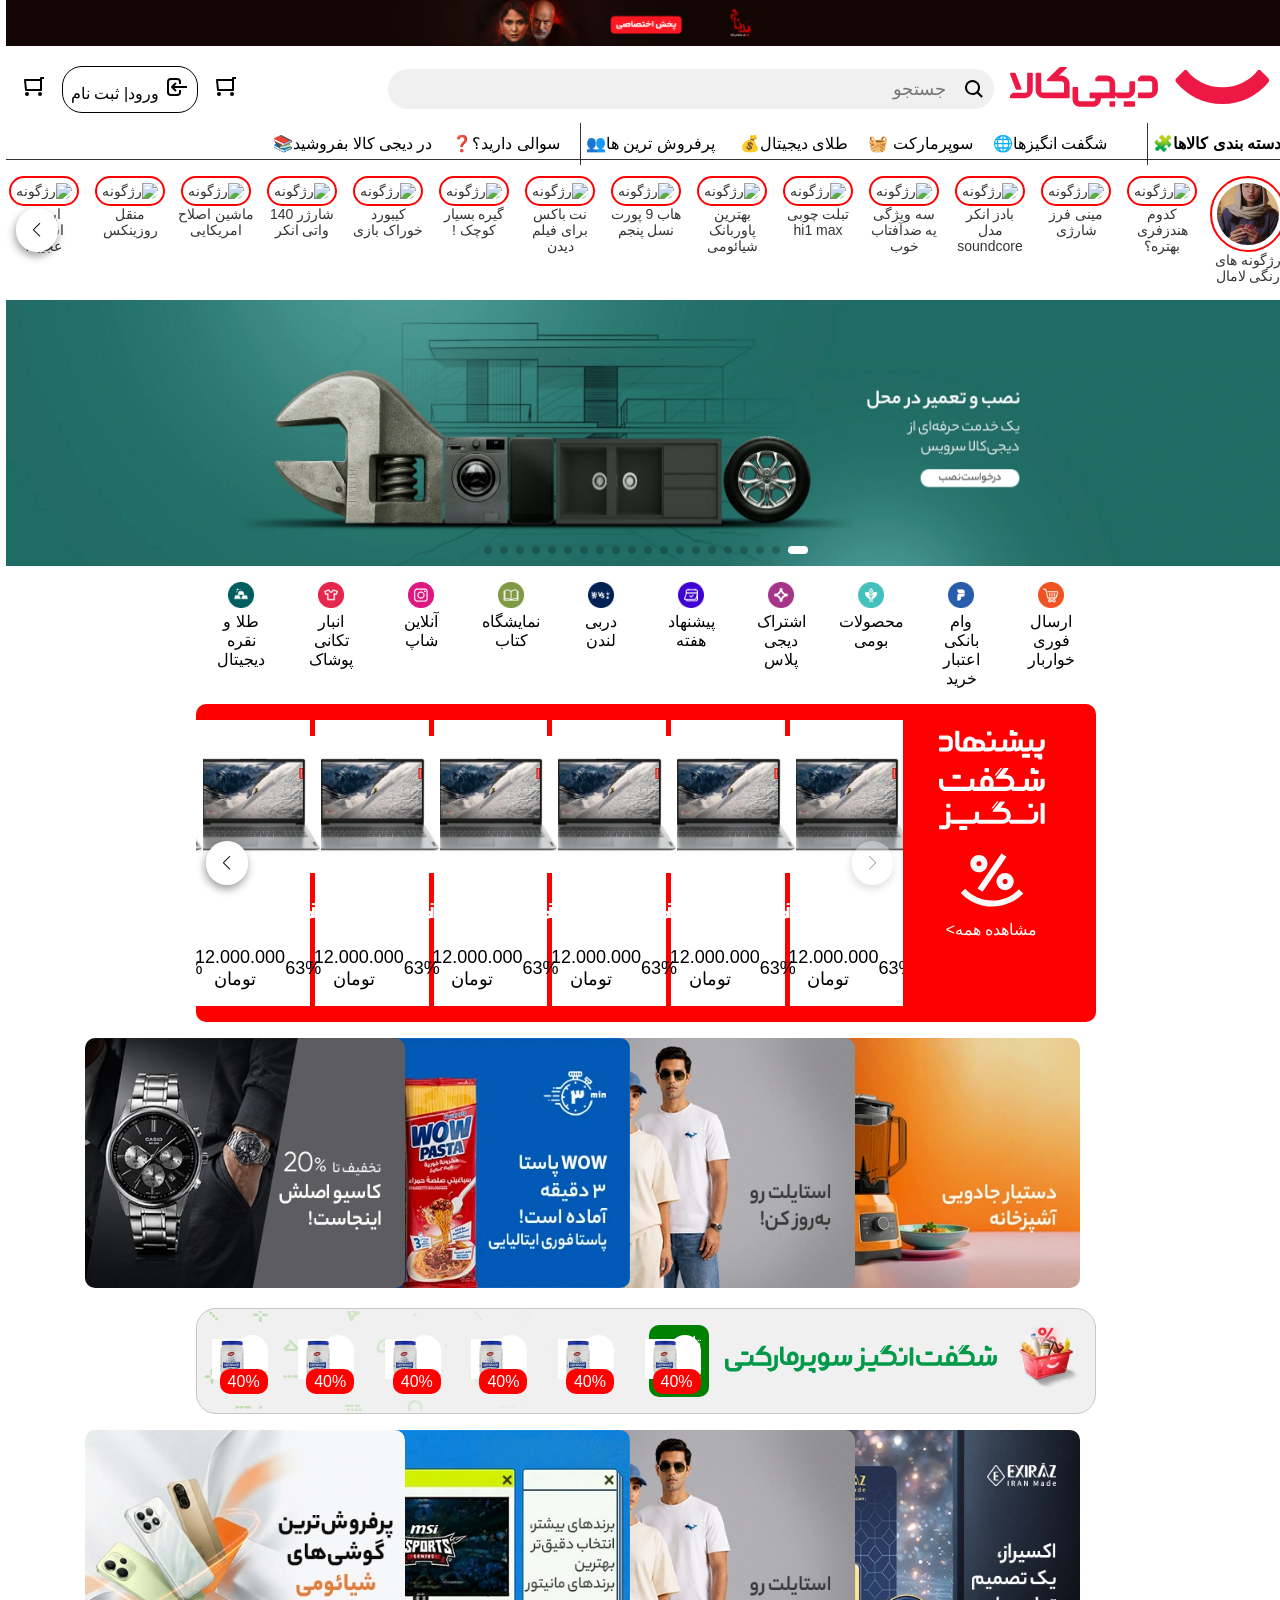
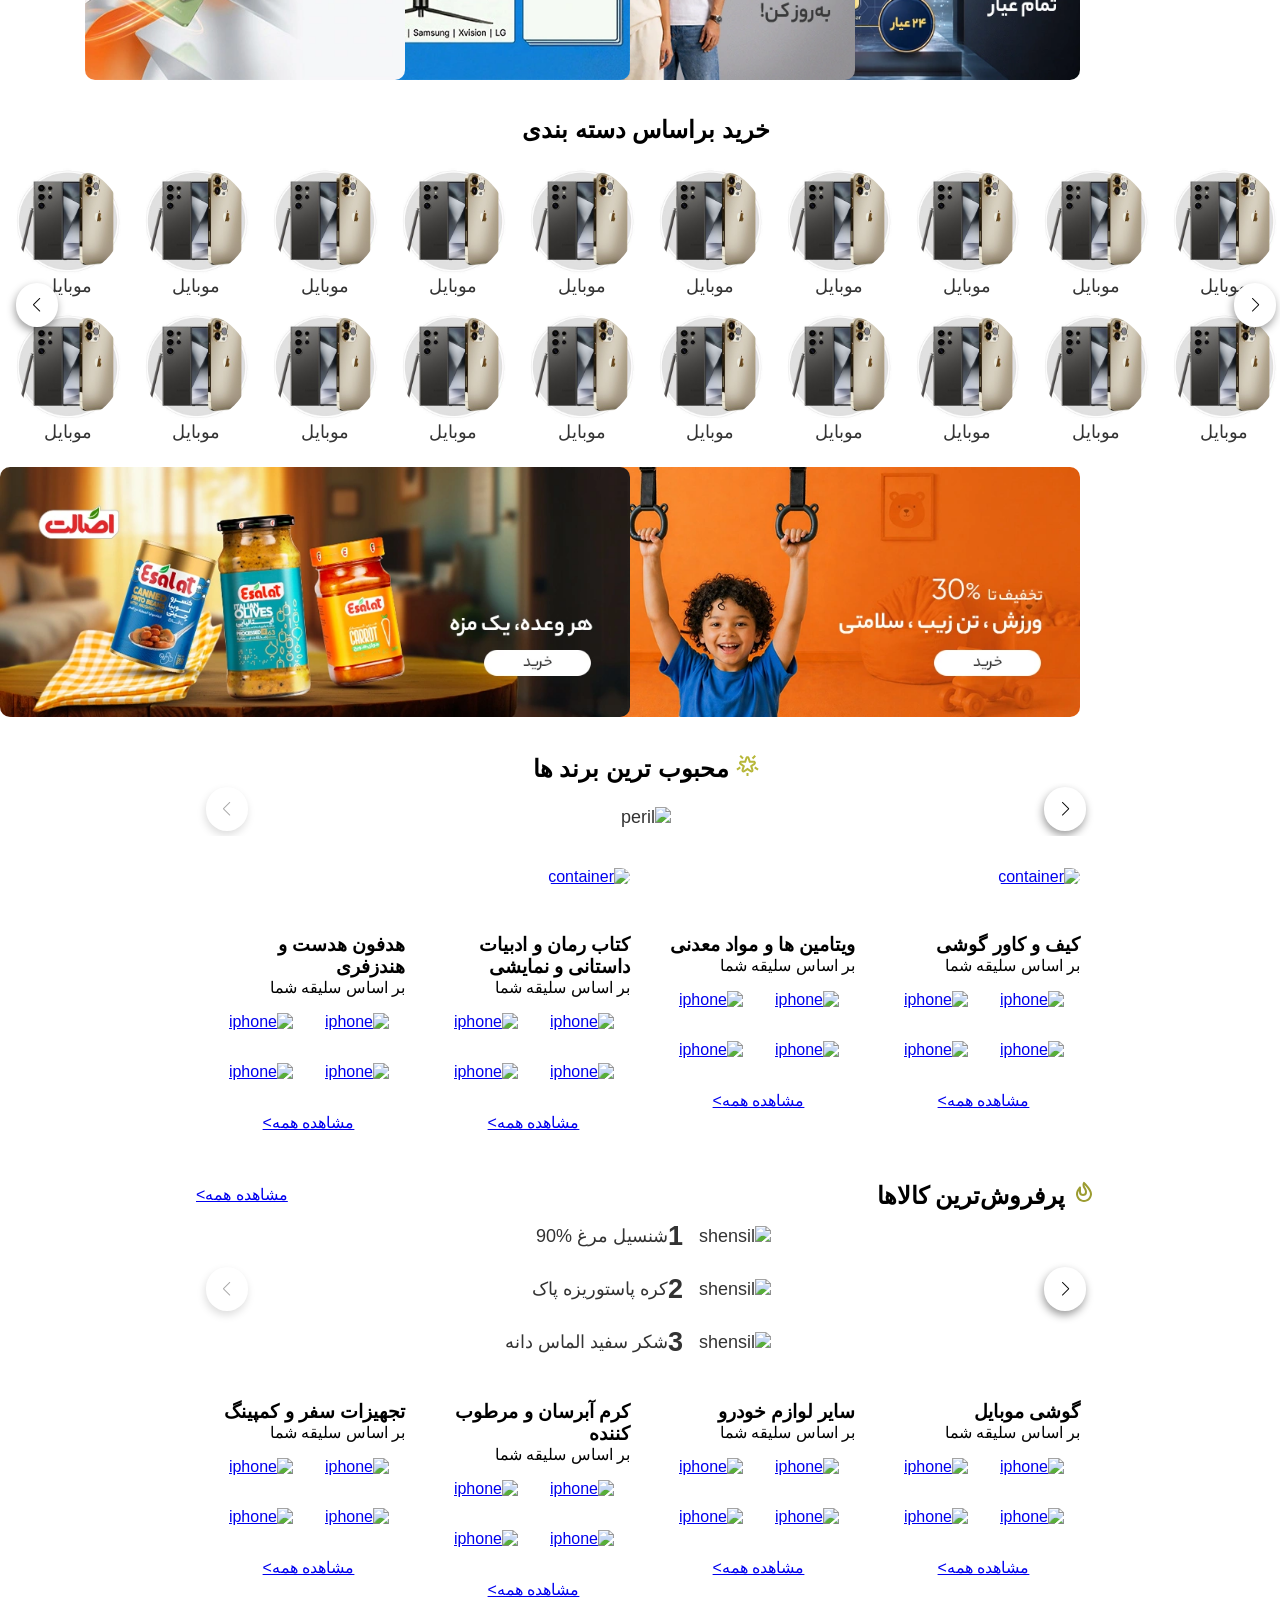
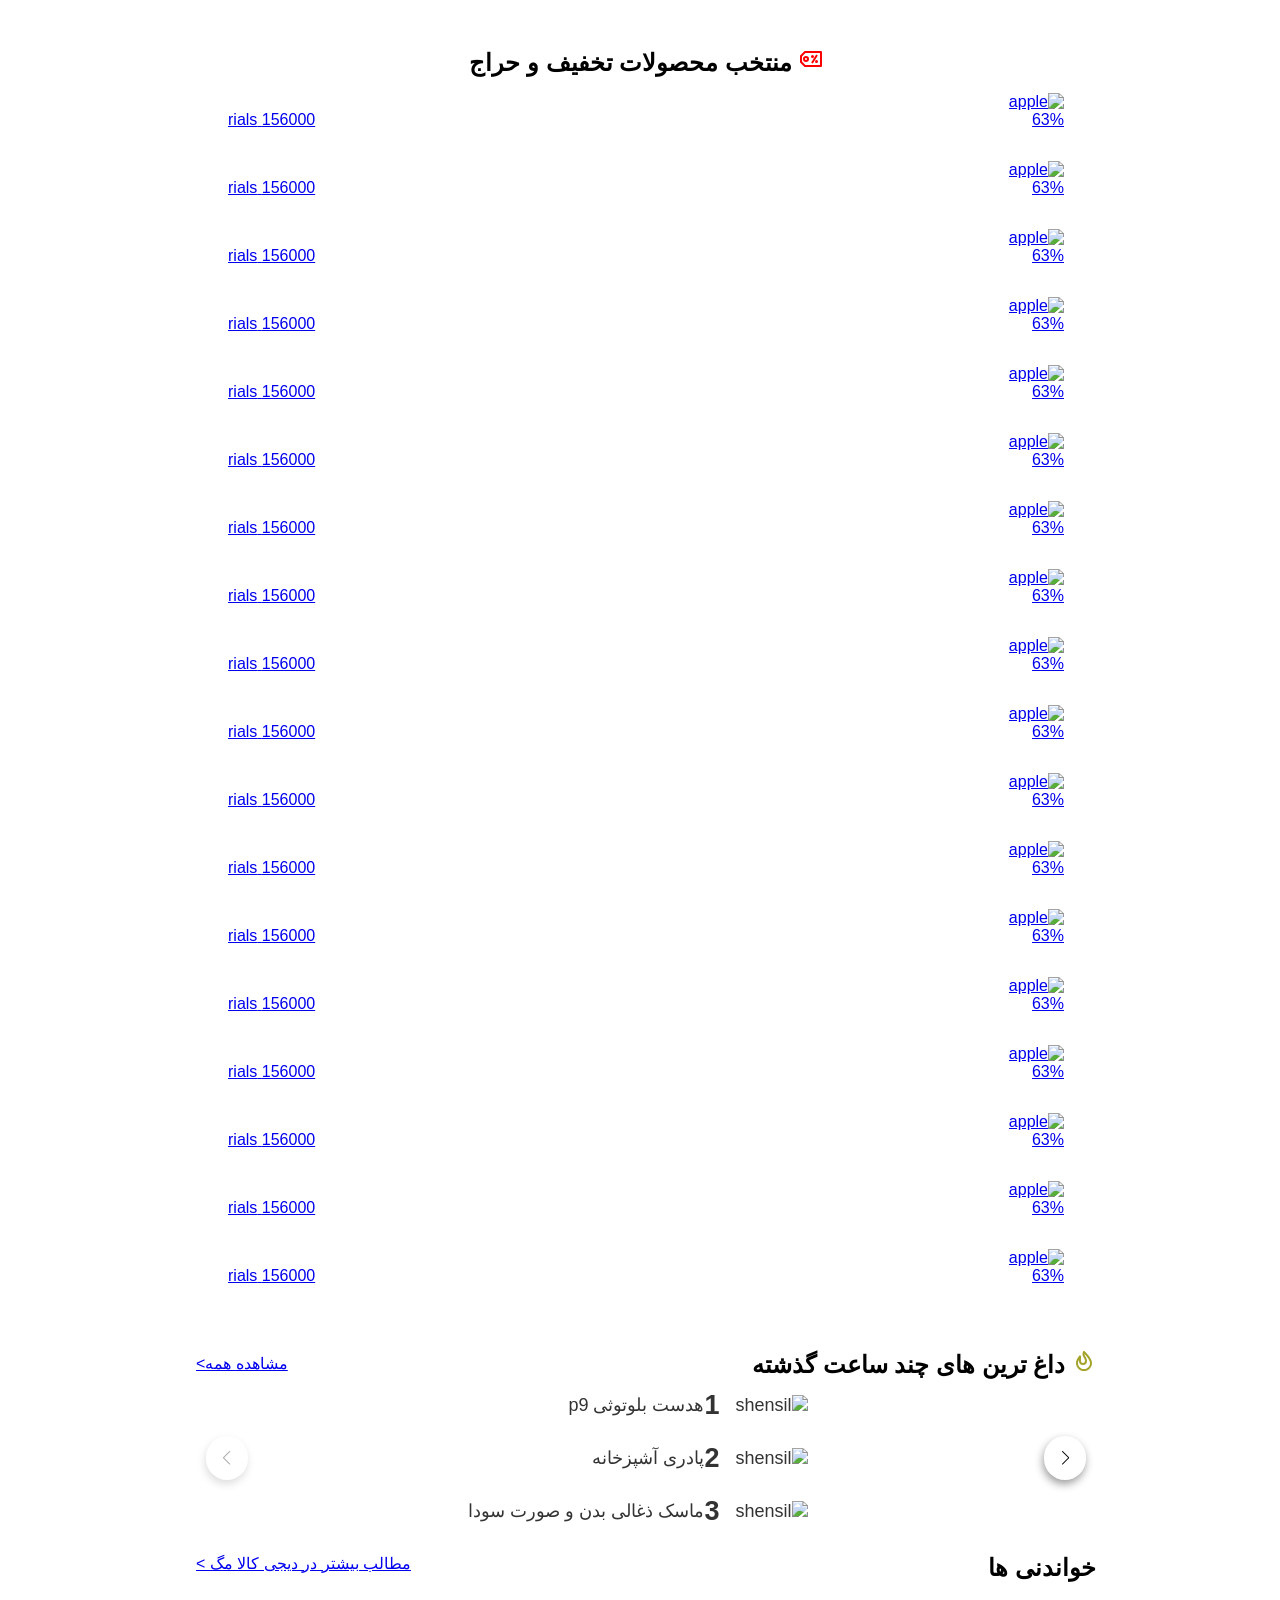
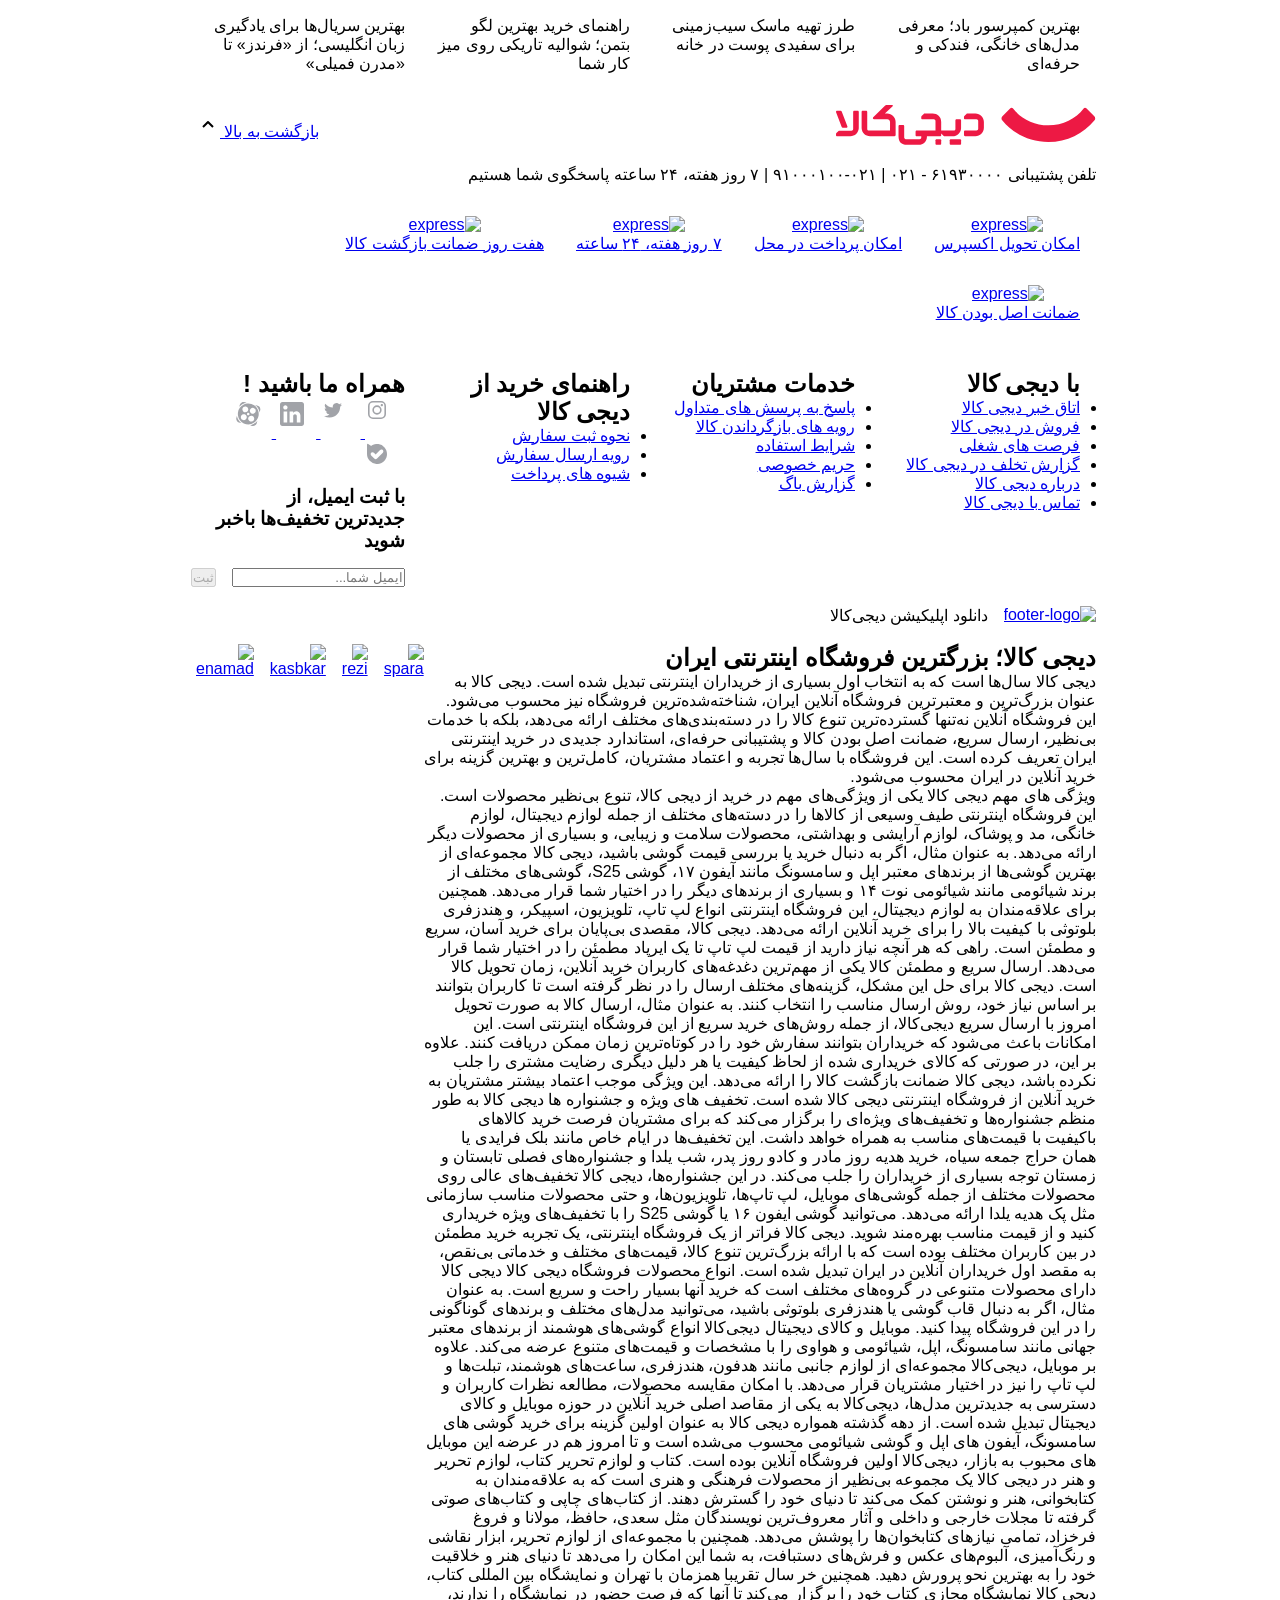
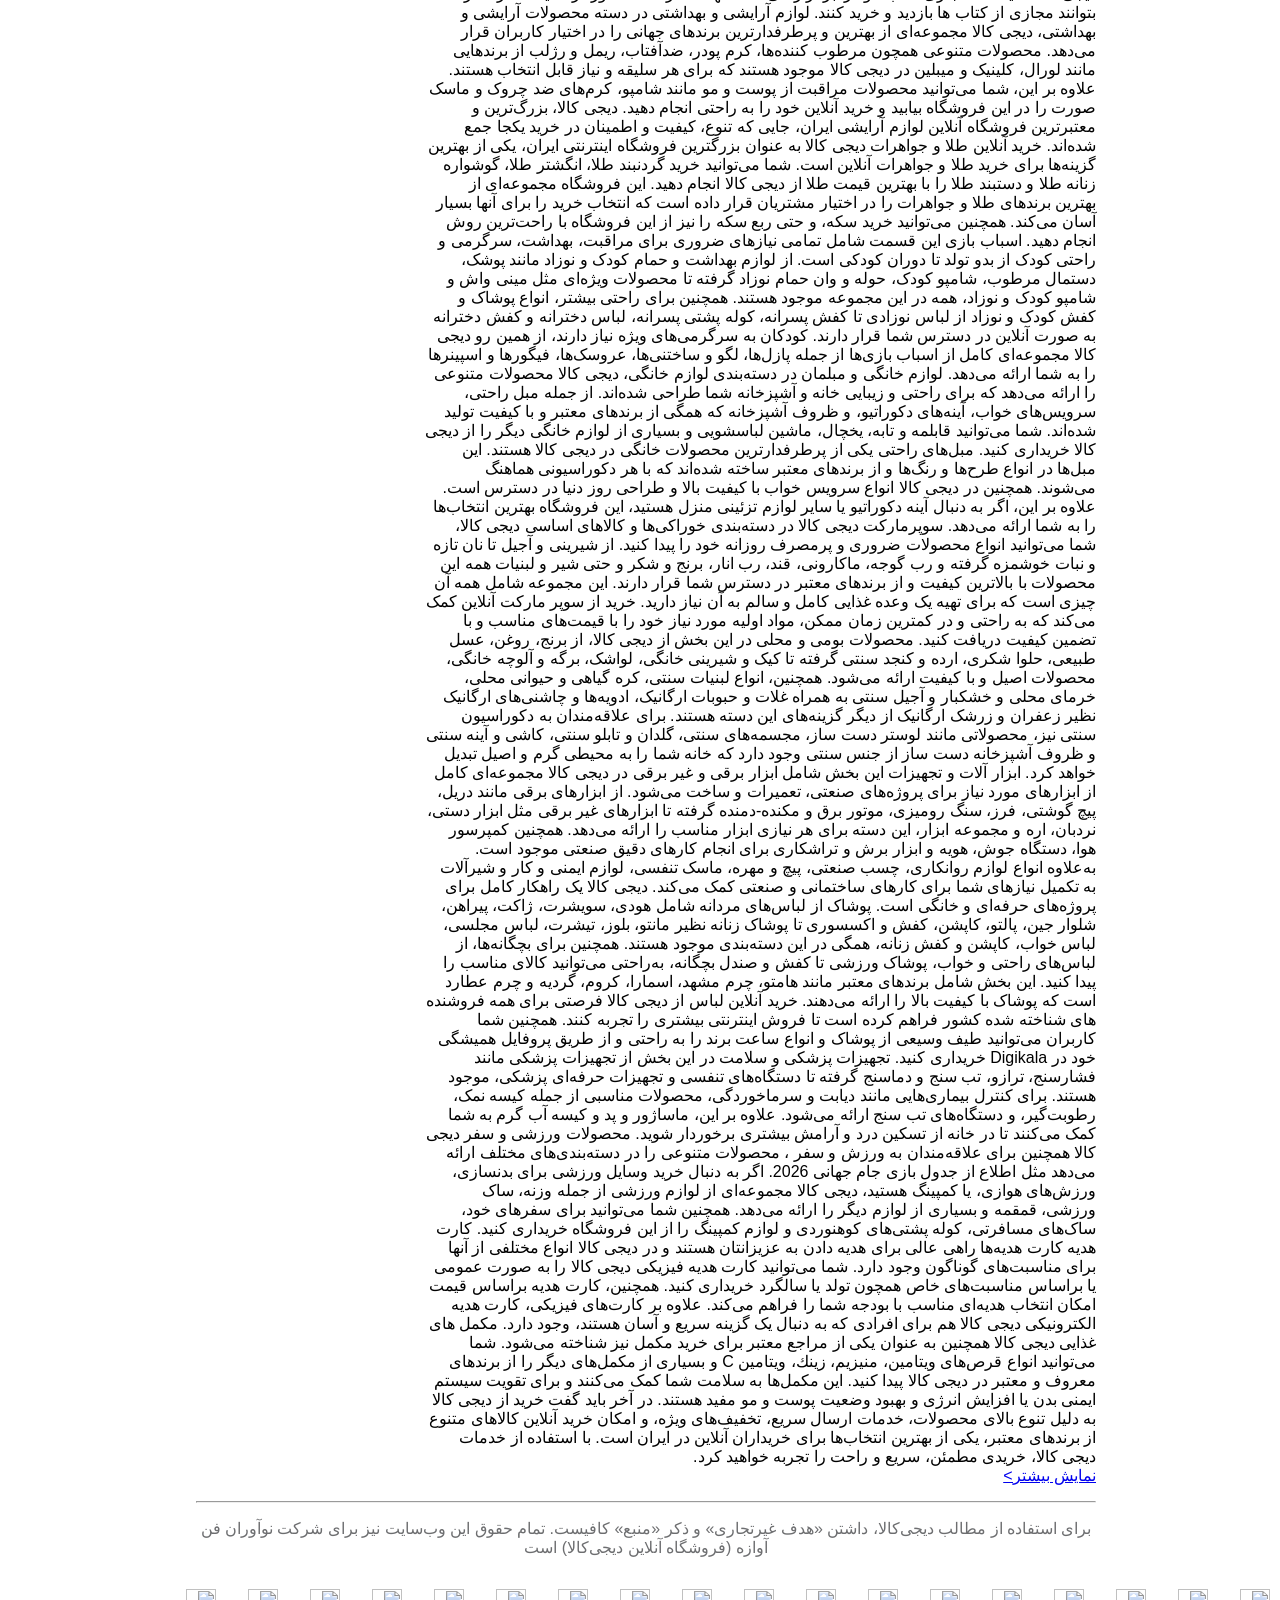
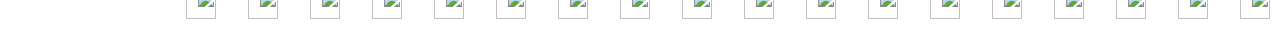
==== commit b7d8b467: "update" ====
--- a/index.html
+++ b/index.html
@@ -1,1823 +1,3324 @@
 <!doctype html>
 <html lang="fa" dir="rtl">
-  <head>
-    <meta charset="UTF-8" />
-    <meta name="viewport" content="width=device-width, initial-scale=1.0" />
-    <title>Document</title>
-    <link rel="stylesheet" href="css/tail.css" />
-    <link rel="stylesheet" href="css/swiper-bundle.min.css">
-    <link rel="stylesheet" href="css/style.css" />
-  </head>
-  <body>
-    <header>
-      <a href="#">
-        <img src="images/adsgif.gif" alt="ads" width="100%" />
-      </a>
-      <nav class="flex justify-between p-4 items-center">
-        <div class="flex items-center gap-4">
-          <a href="#">
-            <img
-              src="images/logo.svg"
-              alt="logo"
-              class="w-full inline-block"
-              width="30"
-              height="40"
-            />
-          </a>
-          <form action="#" class="flex items-center bg-gray-100 gap-4">
-           
-              <svg style="width: 24px; height: 24px; fill: var(--color-icon-low-emphasis);">
-                <path fill-rule="evenodd" d="M10.5 18a7.5 7.5 0 115.973-2.963l4.369 4.246-1.394 1.434-4.387-4.263A7.467 7.467 0 0110.5 18zm5.5-7.5a5.5 5.5 0 11-11 0 5.5 5.5 0 0111 0z" clip-rule="evenodd"></path>
-              </svg>
-        
-            <input type="text" name="search" id="search" placeholder="جستجو" />
-          </form>
-        </div>
-        <div class="flex items-center gap-4">
-          <a href="#">
-           <svg style="width: 24px; height: 24px; fill: var(--color-icon-high-emphasis);">
-            <path fill-rule="evenodd" d="M20 4h2V2h-3a1 1 0 00-1 1v1H3a1 1 0 00-.995 1.1l1 10A1 1 0 004 16h15a1 1 0 001-1V4zm-2 17a2 2 0 110-4 2 2 0 010 4zM5 21a2 2 0 110-4 2 2 0 010 4zm13-7V6H4.105l.8 8H18z" clip-rule="evenodd"></path>
-           </svg>
-          </a>
-          <a href="#" class="reg ">
-            <span>
+
+<head>
+  <meta charset="UTF-8" />
+  <meta name="viewport" content="width=device-width, initial-scale=1.0" />
+  <title>Document</title>
+  <link rel="stylesheet" href="css/tail.css" />
+  <link rel="stylesheet" href="css/swiper-bundle.min.css">
+  <link rel="stylesheet" href="css/style.css" />
+</head>
+
+<body>
+  <header id="top">
+    <a href="#">
+      <img src="images/adsgif.gif" alt="ads" width="100%" />
+    </a>
+    <nav class="flex justify-between p-4 items-center">
+      <div class="flex items-center gap-4">
+        <a href="#">
+          <img src="images/logo.svg" alt="logo" class="w-full inline-block" width="30" height="40" />
+        </a>
+        <form action="#" class="flex items-center bg-gray-100 gap-4">
+
+          <svg style="width: 24px; height: 24px; fill: var(--color-icon-low-emphasis);">
+            <path fill-rule="evenodd"
+              d="M10.5 18a7.5 7.5 0 115.973-2.963l4.369 4.246-1.394 1.434-4.387-4.263A7.467 7.467 0 0110.5 18zm5.5-7.5a5.5 5.5 0 11-11 0 5.5 5.5 0 0111 0z"
+              clip-rule="evenodd"></path>
+          </svg>
+
+          <input type="text" name="search" id="search" placeholder="جستجو" />
+        </form>
+      </div>
+      <div class="flex items-center gap-4">
+        <a href="#">
+          <svg style="width: 24px; height: 24px; fill: var(--color-icon-high-emphasis);">
+            <path fill-rule="evenodd"
+              d="M20 4h2V2h-3a1 1 0 00-1 1v1H3a1 1 0 00-.995 1.1l1 10A1 1 0 004 16h15a1 1 0 001-1V4zm-2 17a2 2 0 110-4 2 2 0 010 4zM5 21a2 2 0 110-4 2 2 0 010 4zm13-7V6H4.105l.8 8H18z"
+              clip-rule="evenodd"></path>
+          </svg>
+        </a>
+        <a href="#" class="reg ">
+          <span>
             <svg style="width: 24px; height: 24px; fill: var(--color-icon-high-emphasis);">
-              <path fill-rule="evenodd" d="M16 15h-2v2a2 2 0 01-2 2H6a2 2 0 01-2-2V7a2 2 0 012-2h6a2 2 0 012 2v2h2V7a4 4 0 00-4-4H6a4 4 0 00-4 4v10a4 4 0 004 4h6a4 4 0 004-4v-2zm6-4H9.414l2.293-2.293-1.414-1.414-4 4a1 1 0 000 1.414l4 4 1.414-1.414L9.414 13H22v-2z" clip-rule="evenodd"></path>
+              <path fill-rule="evenodd"
+                d="M16 15h-2v2a2 2 0 01-2 2H6a2 2 0 01-2-2V7a2 2 0 012-2h6a2 2 0 012 2v2h2V7a4 4 0 00-4-4H6a4 4 0 00-4 4v10a4 4 0 004 4h6a4 4 0 004-4v-2zm6-4H9.414l2.293-2.293-1.414-1.414-4 4a1 1 0 000 1.414l4 4 1.414-1.414L9.414 13H22v-2z"
+                clip-rule="evenodd"></path>
             </svg>
-            </span>
-            ورود| ثبت نام 
-          </a>
-          <a href="#">
-           <svg style="width: 24px; height: 24px; fill: var(--color-icon-high-emphasis);">
-            <path fill-rule="evenodd" d="M20 4h2V2h-3a1 1 0 00-1 1v1H3a1 1 0 00-.995 1.1l1 10A1 1 0 004 16h15a1 1 0 001-1V4zm-2 17a2 2 0 110-4 2 2 0 010 4zM5 21a2 2 0 110-4 2 2 0 010 4zm13-7V6H4.105l.8 8H18z" clip-rule="evenodd"></path>
-           </svg>
-          </a>
-        </div>
-      </nav>
-      <nav>
-         <div class="header mega-menu">
-      <nav>
-        <ul>
-          <li class="dastebandi">
-            <a href="#"><b>دسته بندی کالاها🧩</b></a>
-            <div class="child-dastebandi">
-              <ul>
-                <li class="mobile">
-                  <a href="#">موبایل</a>
-                  <div class="m-mahsolat">
-                    <ul>
-                      <li>
-                        <a href="#">همه محصولات موبایل></a>
-                        <div class="col-4-soton">
-                          <ul>
-                            <li>
-                              <h3>
-                                <a href="#" class="title-mega-menu"
-                                  >گوشی اپل ></a
-                                >
-                              </h3>
-                              <ul>
-                                <li>ایفون 16</li>
-                                <li>ایفون 17</li>
-                              </ul>
-                            </li>
+          </span>
+          ورود| ثبت نام
+        </a>
+        <a href="#">
+          <svg style="width: 24px; height: 24px; fill: var(--color-icon-high-emphasis);">
+            <path fill-rule="evenodd"
+              d="M20 4h2V2h-3a1 1 0 00-1 1v1H3a1 1 0 00-.995 1.1l1 10A1 1 0 004 16h15a1 1 0 001-1V4zm-2 17a2 2 0 110-4 2 2 0 010 4zM5 21a2 2 0 110-4 2 2 0 010 4zm13-7V6H4.105l.8 8H18z"
+              clip-rule="evenodd"></path>
+          </svg>
+        </a>
+      </div>
+    </nav>
+    <nav>
+      <div class="header mega-menu">
+        <nav>
+          <ul>
+            <li class="dastebandi">
+              <a href="#"><b>دسته بندی کالاها🧩</b></a>
+              <div class="child-dastebandi">
+                <ul>
+                  <li class="mobile">
+                    <a href="#">موبایل</a>
+                    <div class="m-mahsolat">
+                      <ul>
+                        <li>
+                          <a href="#">همه محصولات موبایل></a>
+                          <div class="col-4-soton">
                             <ul>
                               <li>
                                 <h3>
-                                  <a href="#" class="title-mega-menu"
-                                    >برند موبایل ></a
-                                  >
+                                  <a href="#" class="title-mega-menu">گوشی اپل ></a>
                                 </h3>
                                 <ul>
-                                  <li><a href="#">کوشی سامسونگ</a></li>
-                                  <li><a href="#">گوشی شیائومی</a></li>
-                                  <li><a href="#">گوشی نوکیا</a></li>
-                                  <li><a href="#">گوشی ریلمی</a></li>
-                                  <li><a href="#">گوشی انر</a></li>
-                                  <li><a href="#">گوشی ناتیگ فون</a></li>
-                                  <li><a href="#">گوشی ایفون</a></li>
-                                  <li><a href="#">گوشی موتورولا</a></li>
+                                  <li>ایفون 16</li>
+                                  <li>ایفون 17</li>
+                                </ul>
+                              </li>
+                              <ul>
+                                <li>
+                                  <h3>
+                                    <a href="#" class="title-mega-menu">برند موبایل ></a>
+                                  </h3>
+                                  <ul>
+                                    <li><a href="#">کوشی سامسونگ</a></li>
+                                    <li><a href="#">گوشی شیائومی</a></li>
+                                    <li><a href="#">گوشی نوکیا</a></li>
+                                    <li><a href="#">گوشی ریلمی</a></li>
+                                    <li><a href="#">گوشی انر</a></li>
+                                    <li><a href="#">گوشی ناتیگ فون</a></li>
+                                    <li><a href="#">گوشی ایفون</a></li>
+                                    <li><a href="#">گوشی موتورولا</a></li>
+                                  </ul>
+                                </li>
+                              </ul>
+                            </ul>
+                            <ul>
+                              <li>
+                                <h3>
+                                  <a href="#" class="title-mega-menu">گوشی بر اساس قیمت></a>
+                                </h3>
+                                <ul>
+                                  <li><a href="#">گوشی ارزان</a></li>
+                                  <li><a href="#">گوشی قسطی</a></li>
+                                  <li><a href="#">گوشی تا 2 میلیون</a></li>
+                                  <li><a href="#">گوشی تا 5 میلیون</a></li>
+                                  <li><a href="#">گوشی تا 10 میلیون</a></li>
+                                  <li><a href="#">گوشی تا 12 میلیون</a></li>
+                                  <li><a href="#">گوشی تا 15 میلیون</a></li>
+                                  <li><a href="#">گوشی تا 20 میلیون</a></li>
+                                  <li><a href="#">گوشی تا 25 میلیون</a></li>
+                                  <li><a href="#">گوشی تا 30 میلیون</a></li>
+                                  <li><a href="#">گوشی تا 35 میلیون</a></li>
                                 </ul>
                               </li>
                             </ul>
-                          </ul>
-                          <ul>
-                            <li>
-                              <h3>
-                                <a href="#" class="title-mega-menu"
-                                  >گوشی بر اساس قیمت></a
-                                >
-                              </h3>
-                              <ul>
-                                <li><a href="#">گوشی ارزان</a></li>
-                                <li><a href="#">گوشی قسطی</a></li>
-                                <li><a href="#">گوشی تا 2 میلیون</a></li>
-                                <li><a href="#">گوشی تا 5 میلیون</a></li>
-                                <li><a href="#">گوشی تا 10 میلیون</a></li>
-                                <li><a href="#">گوشی تا 12 میلیون</a></li>
-                                <li><a href="#">گوشی تا 15 میلیون</a></li>
-                                <li><a href="#">گوشی تا 20 میلیون</a></li>
-                                <li><a href="#">گوشی تا 25 میلیون</a></li>
-                                <li><a href="#">گوشی تا 30 میلیون</a></li>
-                                <li><a href="#">گوشی تا 35 میلیون</a></li>
-                              </ul>
-                            </li>
-                          </ul>
-                          <ul>
-                            <li>
-                              <h3>
-                                <a href="#" class="title-mega-menu"
-                                  >لوازم جانبی موبایل></a
-                                >
-                              </h3>
-                              <ul>
-                                <li><a href="#">هولدر گوشی</a></li>
-                                <li><a href="#">شارژر موبایل</a></li>
-                                <li><a href="#">شارژ وایرلس</a></li>
-                                <li><a href="#">شارژ تایپ سی</a></li>
-                                <li><a href="#">قاب گوشی</a></li>
-                                <li><a href="#">گلس گوشی</a></li>
-                                <li><a href="#">شارژ فندکی</a></li>
-                                <li><a href="#">پاوربانک</a></li>
-                                <li><a href="#">مونوپاد</a></li>
-                                <li><a href="#">هولدر گردنی</a></li>
-                                <li><a href="#">فن خنک کننده</a></li>
-                              </ul>
-                            </li>
-                          </ul>
-                          <ul>
-                            <li>
-                              <h3>
-                                <a href="#" class="title-mega-menu"
-                                  >داغ ترین ها></a
-                                >
-                              </h3>
-                              <ul>
-                                <li><a href="#">آیفون 17</a></li>
-                                <li><a href="#">گوشیs25 سامسونگ</a></li>
-                                <li><a href="#">پوکو ردمی 16</a></li>
-                                <li><a href="#">پوکو ردمی 15</a></li>
-                                <li><a href="#">شیائومی نوت15</a></li>
-                                <li><a href="#">شیائومی نوت 14</a></li>
-                                <li><a href="#">گوشی سامسونگ سری s </a></li>
-                                <li><a href="#">گوشی سامسونگ سری a</a></li>
-                                <li><a href="#">گوشی سامسونگ سری m</a></li>
-                                <li><a href="#">گلکسی a56</a></li>
-                                <li><a href="#">گلکسی s23fe</a></li>
-                              </ul>
-                            </li>
-                          </ul>
-                        </div>
-                      </li>
-                    </ul>
-                  </div>
-                </li>
-                <li class="laptop">
-                  <a href="#">لپ تاپ</a>
-                  <div class="l-mahsolat">
-                    <ul>
-                      <li>
-                        <a href="#" class="">همه محصولات لپ تاپ></a>
-                        <div class="col-3-soton">
-                          <ul>
-                            <li>
-                              <h3>
-                                <a href="#" class="title-mega-menu"
-                                  >انتخاب لپ تاپ></a
-                                >
-                              </h3>
-                            </li>
-                            <li>
-                              <h3>
-                                <a href="#" class="title-mega-menu"
-                                  >لپ تاپ ایسوس></a
-                                >
-                              </h3>
-                              <ul>
-                                <li><a href="#">لپ تاپ vivibook</a></li>
-                                <li><a href="#">لپ تاپ zenbook</a></li>
-                                <li><a href="#">لپ تاپ tuf gaming</a></li>
-                                <li><a href="#">لپ تاپ rog</a></li>
-                              </ul>
-                            </li>
-                            <li>
-                              <h3>
-                                <a href="#" class="title-mega-menu"
-                                  >لپ تاپ لنوو></a
-                                >
-                              </h3>
-                              <ul>
-                                <li><a href="#">لپ تاپ v13</a></li>
-                                <li><a href="#">لپ تاپ ideapad 3</a></li>
-                                <li><a href="#">لپ تاپ ideapad slim</a></li>
-                                <li><a href="#">لپ تاپ LOQ</a></li>
-                                <li><a href="#">لپ تاپ Thinkpad</a></li>
-                              </ul>
-                            </li>
-                          </ul>
-                          <ul>
-                            <li>
-                              <h3>
-                                <a href="#" class="title-mega-menu"
-                                  >لپ تاپ گیمینگ ></a
-                                >
-                              </h3>
-                              <ul>
-                                <li><a href="#">لپ تاپ گیمینگ ایسوس</a></li>
-                                <li><a href="#">لپ تاپ گیمینگ لنوو</a></li>
-                                <li><a href="#">لپ تاپ گیمینگ ایسر</a></li>
-                                <li><a href="#"> لپ تاپ گیمینگmsi </a></li>
-                                <li><a href="#">لپ تاپ گیمینگ hp</a></li>
-                              </ul>
-                            </li>
-                            <li>
-                              <h3>
-                                <a href="#" class="title-mega-menu"
-                                  >براساس کارت گرافیک></a
-                                >
-                              </h3>
-                              <ul>
-                                <li><a href="#">گرافیک 1050</a></li>
-                                <li><a href="#">گرافیک 2050 </a></li>
-                                <li><a href="#">گرافیک 4050</a></li>
-                                <li><a href="#">گرافیک 4070</a></li>
-                                <li><a href="#">گرافیک 5070</a></li>
-                              </ul>
-                            </li>
-                          </ul>
-                          <ul>
-                            <li>
-                              <h3>
-                                <a href="#" class="title-mega-menu"
-                                  >براساس قیمت></a
-                                >
-                              </h3>
-                              <ul>
-                                <li><a href="#">لپ تاپ تا 10 میلیون</a></li>
-                                <li><a href="#">لپ تاپ تا 20 میلیون</a></li>
-                                <li><a href="#">لپ تاپ تا 30 میلیون</a></li>
-                                <li><a href="#">لپ تاپ تا 40 میلیون</a></li>
-                                <li><a href="#">لپ تاپ تا 50 میلیون</a></li>
-                                <li><a href="#">لپ تاپ تا 60 میلیون</a></li>
-                              </ul>
-                            </li>
-                            <li>
-                              <h3>
-                                <a href="#" class="title-mega-menu"
-                                  >براساس کاربری></a
-                                >
-                              </h3>
-                              <ul>
-                                <li><a href="#">لپ تاپ دانشجویی</a></li>
-                                <li><a href="#">لپ تاپ کارمندی</a></li>
-                                <li><a href="#"> لپ تاپ مالتی مدیا</a></li>
-                                <li><a href="#">لپ تاپ گیمینگ</a></li>
-                              </ul>
-                            </li>
-                          </ul>
-                        </div>
-                      </li>
-                    </ul>
-                  </div>
-                </li>
-                <li class="digital">
-                  <a href="#">کالای دیجیتال</a>
-                  <div class="d-mahsolat">
-                    <ul>
-                      <li>
-                        <a href="#">همه محصولات دیجیتال></a>
-                        <div class="col-4-s">
-                          <ul>
-                            <li>
-                              <h3>
-                                <a href="#" class="title-mega-menu"
-                                  >کنسول بازی></a
-                                >
-                              </h3>
-                              <ul>
-                                <li><a href="#">ps5</a></li>
-                                <li><a href="#">ps5 pro</a></li>
-                                <li><a href="#">ps5 slim</a></li>
-                                <li><a href="#">ps4</a></li>
-                                <li><a href="#">xbox</a></li>
-                                <li><a href="#">gamestick</a></li>
-                              </ul>
-                            </li>
-                            <li>
-                              <h3>
-                                <a href="#" class="title-mega-menu"
-                                  >وسایل گیمینگ></a
-                                >
-                              </h3>
-                              <ul>
-                                <li><a href="#">ست گیمینگ</a></li>
-                                <li><a href="#">هدفون گیمینگ</a></li>
-                                <li><a href="#">کیبورد گیمینگ</a></li>
-                                <li><a href="#">موس گیمینگ</a></li>
-                              </ul>
-                            </li>
-                          </ul>
-                          <ul>
-                            <li>
-                              <h3>
-                                <a href="#" class="title-mega-menu">هدفون></a>
-                              </h3>
-                              <ul>
-                                <li><a href="#">هدفون بی سیم</a></li>
-                                <li><a href="#">هدفون انکر</a></li>
-                                <li><a href="#">هدفون سونی</a></li>
-                                <li><a href="#">هدفون اپل</a></li>
-                                <li><a href="#">هدفون بیتس</a></li>
-                                <li><a href="#">هدفون سامسونگ</a></li>
-                                <li><a href="#">هدفون شیائومی</a></li>
-                                <li><a href="#">هدفون جی بی ال</a></li>
-                                <li><a href="#">هدفون ریزر</a></li>
-                                <li><a href="#">هدفون گیمینگ</a></li>
-                              </ul>
-                            </li>
-                            <li>
-                              <h3>
-                                <a href="#" class="title-mega-menu">هدست></a>
-                              </h3>
-                            </li>
-                          </ul>
-                          <ul>
-                            <li>
-                              <h3>
-                                <a href="#" class="title-mega-menu">پرینتر></a>
-                              </h3>
-                              <ul>
-                                <li><a href="#">پرینتر سه بعدی</a></li>
-                                <li><a href="#">پرینتر حرارتی</a></li>
-                                <li><a href="#">پرینتر رنگی</a></li>
-                                <li><a href="#">پرینترلیبل زن</a></li>
-                                <li><a href="#">پرینتر اچ پرینتر</a></li>
-                              </ul>
-                            </li>
-                            <li>
-                              <h3>
-                                <a href="#" class="title-mega-menu"
-                                  >ماشین های اداری></a
-                                >
-                              </h3>
-                              <ul>
-                                <li><a href="#">کابل پرینتر</a></li>
-                                <li><a href="#">کارتریج</a></li>
-                                <li><a href="#">اسکنر</a></li>
-                                <li><a href="#">تلفن</a></li>
-                                <li><a href="#">تلفن ویپ</a></li>
-                              </ul>
-                            </li>
-                          </ul>
-                          <ul>
-                            <li>
-                              <h3>
-                                <a href="#" class="title-mega-menu"
-                                  >قطعات کامپیوتر></a
-                                >
-                              </h3>
-                              <ul>
-                                <li><a href="#">پردازنده</a></li>
-                                <li><a href="#">کارت گرافیک</a></li>
-                                <li><a href="#">مادربرد</a></li>
-                                <li><a href="#">رم کامپیوتر</a></li>
-                                <li><a href="#">کیس کامپیوتر</a></li>
-                                <li><a href="#">دانگل بلوتوث</a></li>
-                                <li><a href="#">خمیر سیلیکون</a></li>
-                              </ul>
-                            </li>
-                            <li>
-                              <h3>
-                                <a href="#" class="title-mega-menu">کیبورد></a>
-                              </h3>
-                              <ul>
-                                <li><a href="#">کیبورد گیمینگ</a></li>
-                                <li><a href="#">کیبورد بی سیم</a></li>
-                                <li><a href="#">کیبورد مکانیکال</a></li>
-                              </ul>
-                            </li>
-                          </ul>
-                        </div>
-                      </li>
-                    </ul>
-                  </div>
-                </li>
-                <li class="kitchen"><a href="#">خانه و آشپزخانه</a></li>
-                <li class="barghi"><a href="#">لوازم خانگی برقی</a></li>
-                <li class="makeup"><a href="#">آرایشی بهداشتی</a></li>
-                <li class="dressing"><a href="#">مد و پوشاک</a></li>
-                <li class="gold"><a href="#">طلا و نقره</a></li>
-                <li class="vehichle"><a href="#">خودرو و موتورسیکلت</a></li>
-                <li class="medicine"><a href="#">سلامت و پزشکی</a></li>
-                <li class="abzar"><a href="#">ابزار الات و تجهیزات</a></li>
-                <li class="book"><a href="#">کتاب و هنر</a></li>
-                <li class="sport"><a href="#">ورزش و سفر</a></li>
-                <li class="gift"><a href="#">کارت هدیه و گیفت کارت</a></li>
-                <li class="suprtmarket"><a href="#">سوپر مارکت انلاین</a></li>
-                <li class="children">
-                  <a href="#">اسباب بازی کودک و نوزاد</a>
-                </li>
-                <li class="boomi"><a href="#">محصولات بومی و محلی</a></li>
-                <li class="petshop"><a href="#">پت شاپ</a></li>
-              </ul>
-            </div>
-          </li>
-          <li><a href="#">شگفت انگیزها🌐</a></li>
-          <li><a href="#">سوپرمارکت 🧺</a></li>
-          <li><a href="#">طلای دیجیتال💰</a></li>
-          <li><a href="#">پرفروش ترین ها👥</a></li>
-          <li><a href="#">سوالی دارید؟❓</a></li>
-          <li><a href="#">در دیجی کالا بفروشید📚</a></li>
-        </ul>
-      </nav>
-    </header>
-<section>
- <div class="swiper story mb-4 mt-4">
-        <div class="swiper-wrapper">
+                            <ul>
+                              <li>
+                                <h3>
+                                  <a href="#" class="title-mega-menu">لوازم جانبی موبایل></a>
+                                </h3>
+                                <ul>
+                                  <li><a href="#">هولدر گوشی</a></li>
+                                  <li><a href="#">شارژر موبایل</a></li>
+                                  <li><a href="#">شارژ وایرلس</a></li>
+                                  <li><a href="#">شارژ تایپ سی</a></li>
+                                  <li><a href="#">قاب گوشی</a></li>
+                                  <li><a href="#">گلس گوشی</a></li>
+                                  <li><a href="#">شارژ فندکی</a></li>
+                                  <li><a href="#">پاوربانک</a></li>
+                                  <li><a href="#">مونوپاد</a></li>
+                                  <li><a href="#">هولدر گردنی</a></li>
+                                  <li><a href="#">فن خنک کننده</a></li>
+                                </ul>
+                              </li>
+                            </ul>
+                            <ul>
+                              <li>
+                                <h3>
+                                  <a href="#" class="title-mega-menu">داغ ترین ها></a>
+                                </h3>
+                                <ul>
+                                  <li><a href="#">آیفون 17</a></li>
+                                  <li><a href="#">گوشیs25 سامسونگ</a></li>
+                                  <li><a href="#">پوکو ردمی 16</a></li>
+                                  <li><a href="#">پوکو ردمی 15</a></li>
+                                  <li><a href="#">شیائومی نوت15</a></li>
+                                  <li><a href="#">شیائومی نوت 14</a></li>
+                                  <li><a href="#">گوشی سامسونگ سری s </a></li>
+                                  <li><a href="#">گوشی سامسونگ سری a</a></li>
+                                  <li><a href="#">گوشی سامسونگ سری m</a></li>
+                                  <li><a href="#">گلکسی a56</a></li>
+                                  <li><a href="#">گلکسی s23fe</a></li>
+                                </ul>
+                              </li>
+                            </ul>
+                          </div>
+                        </li>
+                      </ul>
+                    </div>
+                  </li>
+                  <li class="laptop">
+                    <a href="#">لپ تاپ</a>
+                    <div class="l-mahsolat">
+                      <ul>
+                        <li>
+                          <a href="#" class="">همه محصولات لپ تاپ></a>
+                          <div class="col-3-soton">
+                            <ul>
+                              <li>
+                                <h3>
+                                  <a href="#" class="title-mega-menu">انتخاب لپ تاپ></a>
+                                </h3>
+                              </li>
+                              <li>
+                                <h3>
+                                  <a href="#" class="title-mega-menu">لپ تاپ ایسوس></a>
+                                </h3>
+                                <ul>
+                                  <li><a href="#">لپ تاپ vivibook</a></li>
+                                  <li><a href="#">لپ تاپ zenbook</a></li>
+                                  <li><a href="#">لپ تاپ tuf gaming</a></li>
+                                  <li><a href="#">لپ تاپ rog</a></li>
+                                </ul>
+                              </li>
+                              <li>
+                                <h3>
+                                  <a href="#" class="title-mega-menu">لپ تاپ لنوو></a>
+                                </h3>
+                                <ul>
+                                  <li><a href="#">لپ تاپ v13</a></li>
+                                  <li><a href="#">لپ تاپ ideapad 3</a></li>
+                                  <li><a href="#">لپ تاپ ideapad slim</a></li>
+                                  <li><a href="#">لپ تاپ LOQ</a></li>
+                                  <li><a href="#">لپ تاپ Thinkpad</a></li>
+                                </ul>
+                              </li>
+                            </ul>
+                            <ul>
+                              <li>
+                                <h3>
+                                  <a href="#" class="title-mega-menu">لپ تاپ گیمینگ ></a>
+                                </h3>
+                                <ul>
+                                  <li><a href="#">لپ تاپ گیمینگ ایسوس</a></li>
+                                  <li><a href="#">لپ تاپ گیمینگ لنوو</a></li>
+                                  <li><a href="#">لپ تاپ گیمینگ ایسر</a></li>
+                                  <li><a href="#"> لپ تاپ گیمینگmsi </a></li>
+                                  <li><a href="#">لپ تاپ گیمینگ hp</a></li>
+                                </ul>
+                              </li>
+                              <li>
+                                <h3>
+                                  <a href="#" class="title-mega-menu">براساس کارت گرافیک></a>
+                                </h3>
+                                <ul>
+                                  <li><a href="#">گرافیک 1050</a></li>
+                                  <li><a href="#">گرافیک 2050 </a></li>
+                                  <li><a href="#">گرافیک 4050</a></li>
+                                  <li><a href="#">گرافیک 4070</a></li>
+                                  <li><a href="#">گرافیک 5070</a></li>
+                                </ul>
+                              </li>
+                            </ul>
+                            <ul>
+                              <li>
+                                <h3>
+                                  <a href="#" class="title-mega-menu">براساس قیمت></a>
+                                </h3>
+                                <ul>
+                                  <li><a href="#">لپ تاپ تا 10 میلیون</a></li>
+                                  <li><a href="#">لپ تاپ تا 20 میلیون</a></li>
+                                  <li><a href="#">لپ تاپ تا 30 میلیون</a></li>
+                                  <li><a href="#">لپ تاپ تا 40 میلیون</a></li>
+                                  <li><a href="#">لپ تاپ تا 50 میلیون</a></li>
+                                  <li><a href="#">لپ تاپ تا 60 میلیون</a></li>
+                                </ul>
+                              </li>
+                              <li>
+                                <h3>
+                                  <a href="#" class="title-mega-menu">براساس کاربری></a>
+                                </h3>
+                                <ul>
+                                  <li><a href="#">لپ تاپ دانشجویی</a></li>
+                                  <li><a href="#">لپ تاپ کارمندی</a></li>
+                                  <li><a href="#"> لپ تاپ مالتی مدیا</a></li>
+                                  <li><a href="#">لپ تاپ گیمینگ</a></li>
+                                </ul>
+                              </li>
+                            </ul>
+                          </div>
+                        </li>
+                      </ul>
+                    </div>
+                  </li>
+                  <li class="digital">
+                    <a href="#">کالای دیجیتال</a>
+                    <div class="d-mahsolat">
+                      <ul>
+                        <li>
+                          <a href="#">همه محصولات دیجیتال></a>
+                          <div class="col-4-s">
+                            <ul>
+                              <li>
+                                <h3>
+                                  <a href="#" class="title-mega-menu">کنسول بازی></a>
+                                </h3>
+                                <ul>
+                                  <li><a href="#">ps5</a></li>
+                                  <li><a href="#">ps5 pro</a></li>
+                                  <li><a href="#">ps5 slim</a></li>
+                                  <li><a href="#">ps4</a></li>
+                                  <li><a href="#">xbox</a></li>
+                                  <li><a href="#">gamestick</a></li>
+                                </ul>
+                              </li>
+                              <li>
+                                <h3>
+                                  <a href="#" class="title-mega-menu">وسایل گیمینگ></a>
+                                </h3>
+                                <ul>
+                                  <li><a href="#">ست گیمینگ</a></li>
+                                  <li><a href="#">هدفون گیمینگ</a></li>
+                                  <li><a href="#">کیبورد گیمینگ</a></li>
+                                  <li><a href="#">موس گیمینگ</a></li>
+                                </ul>
+                              </li>
+                            </ul>
+                            <ul>
+                              <li>
+                                <h3>
+                                  <a href="#" class="title-mega-menu">هدفون></a>
+                                </h3>
+                                <ul>
+                                  <li><a href="#">هدفون بی سیم</a></li>
+                                  <li><a href="#">هدفون انکر</a></li>
+                                  <li><a href="#">هدفون سونی</a></li>
+                                  <li><a href="#">هدفون اپل</a></li>
+                                  <li><a href="#">هدفون بیتس</a></li>
+                                  <li><a href="#">هدفون سامسونگ</a></li>
+                                  <li><a href="#">هدفون شیائومی</a></li>
+                                  <li><a href="#">هدفون جی بی ال</a></li>
+                                  <li><a href="#">هدفون ریزر</a></li>
+                                  <li><a href="#">هدفون گیمینگ</a></li>
+                                </ul>
+                              </li>
+                              <li>
+                                <h3>
+                                  <a href="#" class="title-mega-menu">هدست></a>
+                                </h3>
+                              </li>
+                            </ul>
+                            <ul>
+                              <li>
+                                <h3>
+                                  <a href="#" class="title-mega-menu">پرینتر></a>
+                                </h3>
+                                <ul>
+                                  <li><a href="#">پرینتر سه بعدی</a></li>
+                                  <li><a href="#">پرینتر حرارتی</a></li>
+                                  <li><a href="#">پرینتر رنگی</a></li>
+                                  <li><a href="#">پرینترلیبل زن</a></li>
+                                  <li><a href="#">پرینتر اچ پرینتر</a></li>
+                                </ul>
+                              </li>
+                              <li>
+                                <h3>
+                                  <a href="#" class="title-mega-menu">ماشین های اداری></a>
+                                </h3>
+                                <ul>
+                                  <li><a href="#">کابل پرینتر</a></li>
+                                  <li><a href="#">کارتریج</a></li>
+                                  <li><a href="#">اسکنر</a></li>
+                                  <li><a href="#">تلفن</a></li>
+                                  <li><a href="#">تلفن ویپ</a></li>
+                                </ul>
+                              </li>
+                            </ul>
+                            <ul>
+                              <li>
+                                <h3>
+                                  <a href="#" class="title-mega-menu">قطعات کامپیوتر></a>
+                                </h3>
+                                <ul>
+                                  <li><a href="#">پردازنده</a></li>
+                                  <li><a href="#">کارت گرافیک</a></li>
+                                  <li><a href="#">مادربرد</a></li>
+                                  <li><a href="#">رم کامپیوتر</a></li>
+                                  <li><a href="#">کیس کامپیوتر</a></li>
+                                  <li><a href="#">دانگل بلوتوث</a></li>
+                                  <li><a href="#">خمیر سیلیکون</a></li>
+                                </ul>
+                              </li>
+                              <li>
+                                <h3>
+                                  <a href="#" class="title-mega-menu">کیبورد></a>
+                                </h3>
+                                <ul>
+                                  <li><a href="#">کیبورد گیمینگ</a></li>
+                                  <li><a href="#">کیبورد بی سیم</a></li>
+                                  <li><a href="#">کیبورد مکانیکال</a></li>
+                                </ul>
+                              </li>
+                            </ul>
+                          </div>
+                        </li>
+                      </ul>
+                    </div>
+                  </li>
+                  <li class="kitchen"><a href="#">خانه و آشپزخانه</a></li>
+                  <li class="barghi"><a href="#">لوازم خانگی برقی</a></li>
+                  <li class="makeup"><a href="#">آرایشی بهداشتی</a></li>
+                  <li class="dressing"><a href="#">مد و پوشاک</a></li>
+                  <li class="gold"><a href="#">طلا و نقره</a></li>
+                  <li class="vehichle"><a href="#">خودرو و موتورسیکلت</a></li>
+                  <li class="medicine"><a href="#">سلامت و پزشکی</a></li>
+                  <li class="abzar"><a href="#">ابزار الات و تجهیزات</a></li>
+                  <li class="book"><a href="#">کتاب و هنر</a></li>
+                  <li class="sport"><a href="#">ورزش و سفر</a></li>
+                  <li class="gift"><a href="#">کارت هدیه و گیفت کارت</a></li>
+                  <li class="suprtmarket"><a href="#">سوپر مارکت انلاین</a></li>
+                  <li class="children">
+                    <a href="#">اسباب بازی کودک و نوزاد</a>
+                  </li>
+                  <li class="boomi"><a href="#">محصولات بومی و محلی</a></li>
+                  <li class="petshop"><a href="#">پت شاپ</a></li>
+                </ul>
+              </div>
+            </li>
+            <li><a href="#">شگفت انگیزها🌐</a></li>
+            <li><a href="#">سوپرمارکت 🧺</a></li>
+            <li><a href="#">طلای دیجیتال💰</a></li>
+            <li><a href="#">پرفروش ترین ها👥</a></li>
+            <li><a href="#">سوالی دارید؟❓</a></li>
+            <li><a href="#">در دیجی کالا بفروشید📚</a></li>
+          </ul>
+        </nav>
+  </header>
+  <section>
+    <div class="swiper story mb-4 mt-4">
+      <div class="swiper-wrapper">
+        <div class="swiper-slide">
+          <div class="flex flex-col items-center justify-center">
+            <div class="border-red-custom">
+              <div class="rounded-circle overflow-hidden">
+                <a href="#" class="block">
+                  <img src="images/rzgonee.jpg" alt="رژگونه">
+                </a>
+              </div>
+            </div>
+            <a href="#" class="block">
+              رژگونه های رنگی لامال
+            </a>
+          </div>
+        </div>
+        <div class="swiper-slide">
+          <div class="flex flex-col items-center justify-center">
+            <div class="border-red-custom">
+              <div class="rounded-circle overflow-hidden">
+                <a href="#" class="block">
+                  <img src="images/handferee.jpg" alt="رژگونه">
+                </a>
+              </div>
+            </div>
+            <a href="#" class="block">
+              کدوم هندزفری بهتره؟
+            </a>
+          </div>
+        </div>
+        <div class="swiper-slide">
+          <div class="flex flex-col items-center justify-center">
+            <div class="border-red-custom">
+              <div class="rounded-circle overflow-hidden">
+                <a href="#" class="block">
+                  <img src="images/minifrez.jpg" alt="رژگونه">
+                </a>
+              </div>
+            </div>
+            <a href="#" class="block">
+              مینی فرز شارژی
+            </a>
+          </div>
+        </div>
+        <div class="swiper-slide">
+          <div class="flex flex-col items-center justify-center">
+            <div class="border-red-custom">
+              <div class="rounded-circle overflow-hidden">
+                <a href="#" class="block">
+                  <img src="images/anker.jpg" alt="رژگونه">
+                </a>
+              </div>
+            </div>
+            <a href="#" class="block">
+              بادز انکر مدل soundcore
+            </a>
+          </div>
+        </div>
+        <div class="swiper-slide">
+          <div class="flex flex-col items-center justify-center">
+            <div class="border-red-custom">
+              <div class="rounded-circle overflow-hidden">
+                <a href="#" class="block">
+                  <img src="images/zedaftab.jpg" alt="رژگونه">
+                </a>
+              </div>
+            </div>
+            <a href="#" class="block">
+              سه ویژگی یه ضدآفتاب خوب
+            </a>
+          </div>
+        </div>
+        <div class="swiper-slide">
+          <div class="flex flex-col items-center justify-center">
+            <div class="border-red-custom">
+              <div class="rounded-circle overflow-hidden">
+                <a href="#" class="block">
+                  <img src="images/tablet.jpg" alt="رژگونه">
+                </a>
+              </div>
+            </div>
+            <a href="#" class="block">
+              تبلت چوبی hi1 max
+            </a>
+          </div>
+        </div>
+        <div class="swiper-slide">
+          <div class="flex flex-col items-center justify-center">
+            <div class="border-red-custom">
+              <div class="rounded-circle overflow-hidden">
+                <a href="#" class="block">
+                  <img src="images/powerbsnk.jpg" alt="رژگونه">
+                </a>
+              </div>
+            </div>
+            <a href="#" class="block">
+              بهترین پاوربانک شیائومی
+            </a>
+          </div>
+        </div>
+        <div class="swiper-slide">
+          <div class="flex flex-col items-center justify-center">
+            <div class="border-red-custom">
+              <div class="rounded-circle overflow-hidden">
+                <a href="#" class="block">
+                  <img src="images/haab.jpg" alt="رژگونه">
+                </a>
+              </div>
+            </div>
+            <a href="#" class="block">
+              هاب 9 پورت نسل پنجم
+            </a>
+          </div>
+        </div>
+        <div class="swiper-slide">
+          <div class="flex flex-col items-center justify-center">
+            <div class="border-red-custom">
+              <div class="rounded-circle overflow-hidden">
+                <a href="#" class="block">
+                  <img src="images/netbox.jpg" alt="رژگونه">
+                </a>
+              </div>
+            </div>
+            <a href="#" class="block">
+              نت باکس برای فیلم دیدن
+            </a>
+          </div>
+        </div>
+        <div class="swiper-slide">
+          <div class="flex flex-col items-center justify-center">
+            <div class="border-red-custom">
+              <div class="rounded-circle overflow-hidden">
+                <a href="#" class="block">
+                  <img src="images/giree.jpg" alt="رژگونه">
+                </a>
+              </div>
+            </div>
+            <a href="#" class="block">
+              گیره بسیار کوچک !
+            </a>
+          </div>
+        </div>
+        <div class="swiper-slide">
+          <div class="flex flex-col items-center justify-center">
+            <div class="border-red-custom">
+              <div class="rounded-circle overflow-hidden">
+                <a href="#" class="block">
+                  <img src="images/kibord.jpg" alt="رژگونه">
+                </a>
+              </div>
+            </div>
+            <a href="#" class="block">
+              کیبورد خوراک بازی
+            </a>
+          </div>
+        </div>
+        <div class="swiper-slide">
+          <div class="flex flex-col items-center justify-center">
+            <div class="border-red-custom">
+              <div class="rounded-circle overflow-hidden">
+                <a href="#" class="block">
+                  <img src="images/sharzer anker.jpg" alt="رژگونه">
+                </a>
+              </div>
+            </div>
+            <a href="#" class="block">
+              شارژر 140 واتی انکر
+            </a>
+          </div>
+        </div>
+        <div class="swiper-slide">
+          <div class="flex flex-col items-center justify-center">
+            <div class="border-red-custom">
+              <div class="rounded-circle overflow-hidden">
+                <a href="#" class="block">
+                  <img src="images/america.jpg" alt="رژگونه">
+                </a>
+              </div>
+            </div>
+            <a href="#" class="block">
+              ماشین اصلاح امریکایی
+            </a>
+          </div>
+        </div>
+        <div class="swiper-slide">
+          <div class="flex flex-col items-center justify-center">
+            <div class="border-red-custom">
+              <div class="rounded-circle overflow-hidden">
+                <a href="#" class="block">
+                  <img src="images/manghal.jpg" alt="رژگونه">
+                </a>
+              </div>
+            </div>
+            <a href="#" class="block">
+              منقل روزینکس
+            </a>
+          </div>
+        </div>
+        <div class="swiper-slide">
+          <div class="flex flex-col items-center justify-center">
+            <div class="border-red-custom">
+              <div class="rounded-circle overflow-hidden">
+                <a href="#" class="block">
+                  <img src="images/speaker.jpg" alt="رژگونه">
+                </a>
+              </div>
+            </div>
+            <a href="#" class="block">
+              این یه اسپیکر عجیبه!
+            </a>
+          </div>
+        </div>
+        <div class="swiper-slide">
+          <div class="flex flex-col items-center justify-center">
+            <div class="border-red-custom">
+              <div class="rounded-circle overflow-hidden">
+                <a href="#" class="block">
+                  <img src="images/rzgonee.jpg" alt="رژگونه">
+                </a>
+              </div>
+            </div>
+            <a href="#" class="block">
+              رژگونه های رنگی لامال
+            </a>
+          </div>
+        </div>
+        <div class="swiper-slide">
+          <div class="flex flex-col items-center justify-center">
+            <div class="border-red-custom">
+              <div class="rounded-circle overflow-hidden">
+                <a href="#" class="block">
+                  <img src="images/rzgonee.jpg" alt="رژگونه">
+                </a>
+              </div>
+            </div>
+            <a href="#" class="block">
+              رژگونه های رنگی لامال
+            </a>
+          </div>
+        </div>
+        <div class="swiper-slide">
+          <div class="flex flex-col items-center justify-center">
+            <div class="border-red-custom">
+              <div class="rounded-circle overflow-hidden">
+                <a href="#" class="block">
+                  <img src="images/rzgonee.jpg" alt="رژگونه">
+                </a>
+              </div>
+            </div>
+            <a href="#" class="block">
+              رژگونه های رنگی لامال
+            </a>
+          </div>
+        </div>
+        <div class="swiper-slide">
+          <div class="flex flex-col items-center justify-center">
+            <div class="border-red-custom">
+              <div class="rounded-circle overflow-hidden">
+                <a href="#" class="block">
+                  <img src="images/rzgonee.jpg" alt="رژگونه">
+                </a>
+              </div>
+            </div>
+            <a href="#" class="block">
+              رژگونه های رنگی لامال
+            </a>
+          </div>
+        </div>
+        <div class="swiper-slide">
+          <div class="flex flex-col items-center justify-center">
+            <div class="border-red-custom">
+              <div class="rounded-circle overflow-hidden">
+                <a href="#" class="block">
+                  <img src="images/rzgonee.jpg" alt="رژگونه">
+                </a>
+              </div>
+            </div>
+            <a href="#" class="block">
+              رژگونه های رنگی لامال
+            </a>
+          </div>
+        </div>
+        <div class="swiper-slide">
+          <div class="flex flex-col items-center justify-center">
+            <div class="border-red-custom">
+              <div class="rounded-circle overflow-hidden">
+                <a href="#" class="block">
+                  <img src="images/rzgonee.jpg" alt="رژگونه">
+                </a>
+              </div>
+            </div>
+            <a href="#" class="block">
+              رژگونه های رنگی لامال
+            </a>
+          </div>
+        </div>
+        <div class="swiper-slide">
+          <div class="flex flex-col items-center justify-center">
+            <div class="border-red-custom">
+              <div class="rounded-circle overflow-hidden">
+                <a href="#" class="block">
+                  <img src="images/rzgonee.jpg" alt="رژگونه">
+                </a>
+              </div>
+            </div>
+            <a href="#" class="block">
+              رژگونه های رنگی لامال
+            </a>
+          </div>
+        </div>
+        <div class="swiper-slide">
+          <div class="flex flex-col items-center justify-center">
+            <div class="border-red-custom">
+              <div class="rounded-circle overflow-hidden">
+                <a href="#" class="block">
+                  <img src="images/rzgonee.jpg" alt="رژگونه">
+                </a>
+              </div>
+            </div>
+            <a href="#" class="block">
+              رژگونه های رنگی لامال
+            </a>
+          </div>
+        </div>
+        <div class="swiper-slide">
+          <div class="flex flex-col items-center justify-center">
+            <div class="border-red-custom">
+              <div class="rounded-circle overflow-hidden">
+                <a href="#" class="block">
+                  <img src="images/rzgonee.jpg" alt="رژگونه">
+                </a>
+              </div>
+            </div>
+            <a href="#" class="block">
+              رژگونه های رنگی لامال
+            </a>
+          </div>
+
+        </div>
+      </div>
+      <div class="swiper-button-next"></div>
+      <div class="swiper-button-prev"></div>
+    </div>
+  </section>
+  <section class="swiper main-swiper">
+    <div class="swiper-wrapper">
+      <div class="swiper-slide">
+        <a href="#" class="block">
+          <img src="images/tala.webp" alt="web-01">
+        </a>
+      </div>
+      <div class="swiper-slide">
+        <a href="#" class="block">
+          <img src="images/achar.webp" alt="web-01">
+        </a>
+      </div>
+      <div class="swiper-slide">
+        <a href="#" class="block">
+          <img src="images/dokhtar.webp" alt="web-01">
+        </a>
+      </div>
+      <div class="swiper-slide">
+        <a href="#" class="block">
+          <img src="images/ashpazi.webp" alt="web-01">
+        </a>
+      </div>
+      <div class="swiper-slide">
+        <a href="#" class="block">
+          <img src="images/ketab.webp" alt="web-01">
+        </a>
+      </div>
+    </div>
+    <div class="swiper-button-next"></div>
+    <div class="swiper-button-prev"></div>
+    <div class="swiper-pagination"></div>
+  </section>
+  <section class="container fory py-4">
+    <div class="flex flex-wrap">
+      <div class="w-1/4 md:w-1/10 px-4">
+        <div class="flex flex-col justify-between items-center">
+          <a href="#">
+            <img src="images/ersal fory.png" alt="ersal">
+          </a>
+          <a href="#" class="text-center">
+            ارسال فوری خواربار
+          </a>
+        </div>
+      </div>
+      <div class="w-1/4 md:w-1/10 px-4">
+        <div class="flex flex-col justify-between items-center">
+          <a href="#">
+            <img src="images/bank.png" alt="ersal">
+          </a>
+          <a href="#" class="text-center">
+            وام بانکی اعتبار خرید
+          </a>
+        </div>
+      </div>
+      <div class="w-1/4 md:w-1/10 px-4">
+        <div class="flex flex-col justify-between items-center">
+          <a href="#">
+            <img src="images/boomi.png" alt="ersal">
+          </a>
+          <a href="#" class="text-center">
+            محصولات بومی
+          </a>
+        </div>
+      </div>
+      <div class="w-1/4 md:w-1/10 px-4">
+        <div class="flex flex-col justify-between items-center">
+          <a href="#">
+            <img src="images/eshterak.png" alt="ersal">
+          </a>
+          <a href="#" class="text-center">
+            اشتراک دیجی پلاس
+          </a>
+        </div>
+      </div>
+      <div class="w-1/4 md:w-1/10 px-4">
+        <div class="flex flex-col justify-between items-center">
+          <a href="#">
+            <img src="images/hafte.png" alt="ersal">
+          </a>
+          <a href="#" class="text-center">
+            پیشنهاد هفته
+          </a>
+        </div>
+      </div>
+      <div class="w-1/4 md:w-1/10 px-4">
+        <div class="flex flex-col justify-between items-center">
+          <a href="#">
+            <img src="images/londen.png" alt="ersal">
+          </a>
+          <a href="#" class="text-center">
+            دربی لندن
+          </a>
+        </div>
+      </div>
+      <div class="w-1/4 md:w-1/10 px-4">
+        <div class="flex flex-col justify-between items-center">
+          <a href="#">
+            <img src="images/namayesh ketab.jpg" alt="ersal">
+          </a>
+          <a href="#" class="text-center">
+            نمایشگاه کتاب
+          </a>
+        </div>
+      </div>
+      <div class="w-1/4 md:w-1/10 px-4">
+        <div class="flex flex-col justify-between items-center">
+          <a href="#">
+            <img src="images/online shop.png" alt="ersal">
+          </a>
+          <a href="#" class="text-center">
+            آنلاین شاپ
+          </a>
+        </div>
+      </div>
+      <div class="w-1/4 md:w-1/10 px-4">
+        <div class="flex flex-col justify-between items-center">
+          <a href="#">
+            <img src="images/poshak.png" alt="ersal">
+          </a>
+          <a href="#" class="text-center">
+            انبار تکانی پوشاک
+          </a>
+        </div>
+      </div>
+      <div class="w-1/4 md:w-1/10 px-4">
+        <div class="flex flex-col justify-between items-center">
+          <a href="#">
+            <img src="images/tala& noghre.png" alt="ersal">
+          </a>
+          <a href="#" class="text-center">
+            طلا و نقره دیجیتال
+          </a>
+        </div>
+      </div>
+    </div>
+  </section>
+  <section class="container bg-red-500 text-white rounded py-4 ps-4  red-section">
+    <div class="flex flex-wrap">
+      <div class="w-full md:w-20/100">
+        <div class="flex flex-col justify-center items-center">
+          <img src="images/Amazings.svg" alt="Amazings">
+          <img src="images/Amazing.svg" alt="Amazing">
+          <a href="#"> مشاهده همه></a>
+        </div>
+      </div>
+      <div class="w-full md:w-80/100">
+        <div class="swiper swiper-red">
+          <div class="swiper-wrapper">
             <div class="swiper-slide">
-                <div class="flex flex-col items-center justify-center">
-                    <div class="border-red-custom">
-                        <div class="rounded-circle overflow-hidden">
-                            <a href="#" class="block">
-                                <img src="images/rzgonee.jpg" alt="رژگونه">
-                            </a>
-                        </div>
+
+              <div class="flex flex-col justify-center items-center p-4">
+                <a href="#" class="block">
+                  <img src="images/laptop lenovo.webp" alt="laptop">
+                </a>
+                <h3>
+                  <a href="#" class="block">
+                    لپ تاپ لنوو مدل ideapad 1
+                  </a>
+                </h3>
+                <div class="flex justify-between w-full items-center">
+                  <div class="gradaloo">
+                    63%
+                  </div>
+                  <div>
+                    <span>
+                      112.000.000
+                    </span>
+                    <span>
+                      تومان
+                    </span>
+                  </div>
+                </div>
+              </div>
+            </div>
+            <div class="swiper-slide">
+
+              <div class="flex flex-col justify-center items-center p-4">
+                <a href="#" class="block">
+                  <img src="images/laptop lenovo.webp" alt="laptop">
+                </a>
+                <h3>
+                  <a href="#" class="block">
+                    لپ تاپ لنوو مدل ideapad 1
+                  </a>
+                </h3>
+                <div class="flex justify-between w-full items-center">
+                  <div class="gradaloo">
+                    63%
+                  </div>
+                  <div>
+                    <span>
+                      112.000.000
+                    </span>
+                    <span>
+                      تومان
+                    </span>
+                  </div>
+                </div>
+              </div>
+            </div>
+            <div class="swiper-slide">
+
+              <div class="flex flex-col justify-center items-center p-4">
+                <a href="#" class="block">
+                  <img src="images/laptop lenovo.webp" alt="laptop">
+                </a>
+                <h3>
+                  <a href="#" class="block">
+                    لپ تاپ لنوو مدل ideapad 1
+                  </a>
+                </h3>
+                <div class="flex justify-between w-full items-center">
+                  <div class="gradaloo">
+                    63%
+                  </div>
+                  <div>
+                    <span>
+                      112.000.000
+                    </span>
+                    <span>
+                      تومان
+                    </span>
+                  </div>
+                </div>
+              </div>
+            </div>
+            <div class="swiper-slide">
+
+              <div class="flex flex-col justify-center items-center p-4">
+                <a href="#" class="block">
+                  <img src="images/laptop lenovo.webp" alt="laptop">
+                </a>
+                <h3>
+                  <a href="#" class="block">
+                    لپ تاپ لنوو مدل ideapad 1
+                  </a>
+                </h3>
+                <div class="flex justify-between w-full items-center">
+                  <div class="gradaloo">
+                    63%
+                  </div>
+                  <div>
+                    <span>
+                      112.000.000
+                    </span>
+                    <span>
+                      تومان
+                    </span>
+                  </div>
+                </div>
+              </div>
+            </div>
+            <div class="swiper-slide">
+
+              <div class="flex flex-col justify-center items-center p-4">
+                <a href="#" class="block">
+                  <img src="images/laptop lenovo.webp" alt="laptop">
+                </a>
+                <h3>
+                  <a href="#" class="block">
+                    لپ تاپ لنوو مدل ideapad 1
+                  </a>
+                </h3>
+                <div class="flex justify-between w-full items-center">
+                  <div class="gradaloo">
+                    63%
+                  </div>
+                  <div>
+                    <span>
+                      112.000.000
+                    </span>
+                    <span>
+                      تومان
+                    </span>
+                  </div>
+                </div>
+              </div>
+            </div>
+            <div class="swiper-slide">
+
+              <div class="flex flex-col justify-center items-center p-4">
+                <a href="#" class="block">
+                  <img src="images/laptop lenovo.webp" alt="laptop">
+                </a>
+                <h3>
+                  <a href="#" class="block">
+                    لپ تاپ لنوو مدل ideapad 1
+                  </a>
+                </h3>
+                <div class="flex justify-between w-full items-center">
+                  <div class="gradaloo">
+                    63%
+                  </div>
+                  <div>
+                    <span>
+                      112.000.000
+                    </span>
+                    <span>
+                      تومان
+                    </span>
+                  </div>
+                </div>
+              </div>
+            </div>
+            <div class="swiper-slide">
+
+              <div class="flex flex-col justify-center items-center p-4">
+                <a href="#" class="block">
+                  <img src="images/laptop lenovo.webp" alt="laptop">
+                </a>
+                <h3>
+                  <a href="#" class="block">
+                    لپ تاپ لنوو مدل ideapad 1
+                  </a>
+                </h3>
+                <div class="flex justify-between w-full items-center">
+                  <div class="gradaloo">
+                    63%
+                  </div>
+                  <div>
+                    <span>
+                      112.000.000
+                    </span>
+                    <span>
+                      تومان
+                    </span>
+                  </div>
+                </div>
+              </div>
+            </div>
+            <div class="swiper-slide">
+
+              <div class="flex flex-col justify-center items-center p-4">
+                <a href="#" class="block">
+                  <img src="images/laptop lenovo.webp" alt="laptop">
+                </a>
+                <h3>
+                  <a href="#" class="block">
+                    لپ تاپ لنوو مدل ideapad 1
+                  </a>
+                </h3>
+                <div class="flex justify-between w-full items-center">
+                  <div class="gradaloo">
+                    63%
+                  </div>
+                  <div>
+                    <span>
+                      112.000.000
+                    </span>
+                    <span>
+                      تومان
+                    </span>
+                  </div>
+                </div>
+              </div>
+            </div>
+            <div class="swiper-slide">
+
+              <div class="flex flex-col justify-center items-center p-4">
+                <a href="#" class="block">
+                  <img src="images/laptop lenovo.webp" alt="laptop">
+                </a>
+                <h3>
+                  <a href="#" class="block">
+                    لپ تاپ لنوو مدل ideapad 1
+                  </a>
+                </h3>
+                <div class="flex justify-between w-full items-center">
+                  <div class="gradaloo">
+                    63%
+                  </div>
+                  <div>
+                    <span>
+                      112.000.000
+                    </span>
+                    <span>
+                      تومان
+                    </span>
+                  </div>
+                </div>
+              </div>
+            </div>
+            <div class="swiper-slide">
+
+              <div class="flex flex-col justify-center items-center p-4">
+                <a href="#" class="block">
+                  <img src="images/laptop lenovo.webp" alt="laptop">
+                </a>
+                <h3>
+                  <a href="#" class="block">
+                    لپ تاپ لنوو مدل ideapad 1
+                  </a>
+                </h3>
+                <div class="flex justify-between w-full items-center">
+                  <div class="gradaloo">
+                    63%
+                  </div>
+                  <div>
+                    <span>
+                      112.000.000
+                    </span>
+                    <span>
+                      تومان
+                    </span>
+                  </div>
+                </div>
+              </div>
+            </div>
+            <div class="swiper-slide">
+
+              <div class="flex flex-col justify-center items-center p-4">
+                <a href="#" class="block">
+                  <img src="images/laptop lenovo.webp" alt="laptop">
+                </a>
+                <h3>
+                  <a href="#" class="block">
+                    لپ تاپ لنوو مدل ideapad 1
+                  </a>
+                </h3>
+                <div class="flex justify-between w-full items-center">
+                  <div class="gradaloo">
+                    63%
+                  </div>
+                  <div>
+                    <span>
+                      112.000.000
+                    </span>
+                    <span>
+                      تومان
+                    </span>
+                  </div>
+                </div>
+              </div>
+            </div>
+            <div class="swiper-slide">
+
+              <div class="flex flex-col justify-center items-center p-4">
+                <a href="#" class="block">
+                  <img src="images/laptop lenovo.webp" alt="laptop">
+                </a>
+                <h3>
+                  <a href="#" class="block">
+                    لپ تاپ لنوو مدل ideapad 1
+                  </a>
+                </h3>
+                <div class="flex justify-between w-full items-center">
+                  <div class="gradaloo">
+                    63%
+                  </div>
+                  <div>
+                    <span>
+                      112.000.000
+                    </span>
+                    <span>
+                      تومان
+                    </span>
+                  </div>
+                </div>
+              </div>
+            </div>
+            <div class="swiper-slide">
+
+              <div class="flex flex-col justify-center items-center p-4">
+                <a href="#" class="block">
+                  <img src="images/laptop lenovo.webp" alt="laptop">
+                </a>
+                <h3>
+                  <a href="#" class="block">
+                    لپ تاپ لنوو مدل ideapad 1
+                  </a>
+                </h3>
+                <div class="flex justify-between w-full items-center">
+                  <div class="gradaloo">
+                    63%
+                  </div>
+                  <div>
+                    <span>
+                      112.000.000
+                    </span>
+                    <span>
+                      تومان
+                    </span>
+                  </div>
+                </div>
+              </div>
+            </div>
+            <div class="swiper-slide">
+
+              <div class="flex flex-col justify-center items-center p-4">
+                <a href="#" class="block">
+                  <img src="images/laptop lenovo.webp" alt="laptop">
+                </a>
+                <h3>
+                  <a href="#" class="block">
+                    لپ تاپ لنوو مدل ideapad 1
+                  </a>
+                </h3>
+                <div class="flex justify-between w-full items-center">
+                  <div class="gradaloo">
+                    63%
+                  </div>
+                  <div>
+                    <span>
+                      112.000.000
+                    </span>
+                    <span>
+                      تومان
+                    </span>
+                  </div>
+                </div>
+              </div>
+            </div>
+            <div class="swiper-slide">
+
+              <div class="flex flex-col justify-center items-center p-4">
+                <a href="#" class="block">
+                  <img src="images/laptop lenovo.webp" alt="laptop">
+                </a>
+                <h3>
+                  <a href="#" class="block">
+                    لپ تاپ لنوو مدل ideapad 1
+                  </a>
+                </h3>
+                <div class="flex justify-between w-full items-center">
+                  <div class="gradaloo">
+                    63%
+                  </div>
+                  <div>
+                    <span>
+                      112.000.000
+                    </span>
+                    <span>
+                      تومان
+                    </span>
+                  </div>
+                </div>
+              </div>
+            </div>
+            <div class="swiper-slide">
+
+              <div class="flex flex-col justify-center items-center p-4">
+                <a href="#" class="block">
+                  <img src="images/laptop lenovo.webp" alt="laptop">
+                </a>
+                <h3>
+                  <a href="#" class="block">
+                    لپ تاپ لنوو مدل ideapad 1
+                  </a>
+                </h3>
+                <div class="flex justify-between w-full items-center">
+                  <div class="gradaloo">
+                    63%
+                  </div>
+                  <div>
+                    <span>
+                      112.000.000
+                    </span>
+                    <span>
+                      تومان
+                    </span>
+                  </div>
+                </div>
+              </div>
+            </div>
+            <div class="swiper-slide">
+
+              <div class="flex flex-col justify-center items-center p-4">
+                <a href="#" class="block">
+                  <img src="images/laptop lenovo.webp" alt="laptop">
+                </a>
+                <h3>
+                  <a href="#" class="block">
+                    لپ تاپ لنوو مدل ideapad 1
+                  </a>
+                </h3>
+                <div class="flex justify-between w-full items-center">
+                  <div class="gradaloo">
+                    63%
+                  </div>
+                  <div>
+                    <span>
+                      112.000.000
+                    </span>
+                    <span>
+                      تومان
+                    </span>
+                  </div>
+                </div>
+              </div>
+              <div class="swiper-slide">
+
+                <div class="flex flex-col justify-center items-center p-4">
+                  <a href="#" class="block">
+                    <img src="images/laptop lenovo.webp" alt="laptop">
+                  </a>
+                  <h3>
+                    <a href="#" class="block">
+                      لپ تاپ لنوو مدل ideapad 1
+                    </a>
+                  </h3>
+                  <div class="flex justify-between w-full items-center">
+                    <div class="gradaloo">
+                      63%
                     </div>
-                    <a href="#" class="block">
-                      رژگونه های رنگی لامال
-                    </a>
-                </div>
-            </div>
-            <div class="swiper-slide">
-                <div class="flex flex-col items-center justify-center">
-                    <div class="border-red-custom">
-                        <div class="rounded-circle overflow-hidden">
-                            <a href="#" class="block">
-                                <img src="images/rzgonee.jpg" alt="رژگونه">
-                            </a>
-                        </div>
+                    <div>
+                      <span>
+                        112.000.000
+                      </span>
+                      <span>
+                        تومان
+                      </span>
                     </div>
-                    <a href="#" class="block">
-                      رژگونه های رنگی لامال
-                    </a>
-                </div>
-            </div>
-            <div class="swiper-slide">
-                <div class="flex flex-col items-center justify-center">
-                    <div class="border-red-custom">
-                        <div class="rounded-circle overflow-hidden">
-                            <a href="#" class="block">
-                                <img src="images/rzgonee.jpg" alt="رژگونه">
-                            </a>
-                        </div>
-                    </div>
-                    <a href="#" class="block">
-                      رژگونه های رنگی لامال
-                    </a>
-                </div>
-            </div>
-            <div class="swiper-slide">
-                <div class="flex flex-col items-center justify-center">
-                    <div class="border-red-custom">
-                        <div class="rounded-circle overflow-hidden">
-                            <a href="#" class="block">
-                                <img src="images/rzgonee.jpg" alt="رژگونه">
-                            </a>
-                        </div>
-                    </div>
-                    <a href="#" class="block">
-                      رژگونه های رنگی لامال
-                    </a>
-                </div>
-            </div>
-            <div class="swiper-slide">
-                <div class="flex flex-col items-center justify-center">
-                    <div class="border-red-custom">
-                        <div class="rounded-circle overflow-hidden">
-                            <a href="#" class="block">
-                                <img src="images/rzgonee.jpg" alt="رژگونه">
-                            </a>
-                        </div>
-                    </div>
-                    <a href="#" class="block">
-                      رژگونه های رنگی لامال
-                    </a>
-                </div>
-            </div>
-            <div class="swiper-slide">
-                <div class="flex flex-col items-center justify-center">
-                    <div class="border-red-custom">
-                        <div class="rounded-circle overflow-hidden">
-                            <a href="#" class="block">
-                                <img src="images/rzgonee.jpg" alt="رژگونه">
-                            </a>
-                        </div>
-                    </div>
-                    <a href="#" class="block">
-                      رژگونه های رنگی لامال
-                    </a>
-                </div>
-            </div>
-            <div class="swiper-slide">
-                <div class="flex flex-col items-center justify-center">
-                    <div class="border-red-custom">
-                        <div class="rounded-circle overflow-hidden">
-                            <a href="#" class="block">
-                                <img src="images/rzgonee.jpg" alt="رژگونه">
-                            </a>
-                        </div>
-                    </div>
-                    <a href="#" class="block">
-                      رژگونه های رنگی لامال
-                    </a>
-                </div>
-            </div>
-            <div class="swiper-slide">
-                <div class="flex flex-col items-center justify-center">
-                    <div class="border-red-custom">
-                        <div class="rounded-circle overflow-hidden">
-                            <a href="#" class="block">
-                                <img src="images/rzgonee.jpg" alt="رژگونه">
-                            </a>
-                        </div>
-                    </div>
-                    <a href="#" class="block">
-                      رژگونه های رنگی لامال
-                    </a>
-                </div>
-            </div>
-            <div class="swiper-slide">
-                <div class="flex flex-col items-center justify-center">
-                    <div class="border-red-custom">
-                        <div class="rounded-circle overflow-hidden">
-                            <a href="#" class="block">
-                                <img src="images/rzgonee.jpg" alt="رژگونه">
-                            </a>
-                        </div>
-                    </div>
-                    <a href="#" class="block">
-                      رژگونه های رنگی لامال
-                    </a>
-                </div>
-            </div>
-            <div class="swiper-slide">
-                <div class="flex flex-col items-center justify-center">
-                    <div class="border-red-custom">
-                        <div class="rounded-circle overflow-hidden">
-                            <a href="#" class="block">
-                                <img src="images/rzgonee.jpg" alt="رژگونه">
-                            </a>
-                        </div>
-                    </div>
-                    <a href="#" class="block">
-                      رژگونه های رنگی لامال
-                    </a>
-                </div>
-            </div>
-            <div class="swiper-slide">
-                <div class="flex flex-col items-center justify-center">
-                    <div class="border-red-custom">
-                        <div class="rounded-circle overflow-hidden">
-                            <a href="#" class="block">
-                                <img src="images/rzgonee.jpg" alt="رژگونه">
-                            </a>
-                        </div>
-                    </div>
-                    <a href="#" class="block">
-                      رژگونه های رنگی لامال
-                    </a>
-                </div>
-            </div>
-            <div class="swiper-slide">
-                <div class="flex flex-col items-center justify-center">
-                    <div class="border-red-custom">
-                        <div class="rounded-circle overflow-hidden">
-                            <a href="#" class="block">
-                                <img src="images/rzgonee.jpg" alt="رژگونه">
-                            </a>
-                        </div>
-                    </div>
-                    <a href="#" class="block">
-                      رژگونه های رنگی لامال
-                    </a>
-                </div>
-            </div>
-            <div class="swiper-slide">
-                <div class="flex flex-col items-center justify-center">
-                    <div class="border-red-custom">
-                        <div class="rounded-circle overflow-hidden">
-                            <a href="#" class="block">
-                                <img src="images/rzgonee.jpg" alt="رژگونه">
-                            </a>
-                        </div>
-                    </div>
-                    <a href="#" class="block">
-                      رژگونه های رنگی لامال
-                    </a>
-                </div>
-            </div>
-            <div class="swiper-slide">
-                <div class="flex flex-col items-center justify-center">
-                    <div class="border-red-custom">
-                        <div class="rounded-circle overflow-hidden">
-                            <a href="#" class="block">
-                                <img src="images/rzgonee.jpg" alt="رژگونه">
-                            </a>
-                        </div>
-                    </div>
-                    <a href="#" class="block">
-                      رژگونه های رنگی لامال
-                    </a>
-                </div>
-            </div>
-            <div class="swiper-slide">
-                <div class="flex flex-col items-center justify-center">
-                    <div class="border-red-custom">
-                        <div class="rounded-circle overflow-hidden">
-                            <a href="#" class="block">
-                                <img src="images/rzgonee.jpg" alt="رژگونه">
-                            </a>
-                        </div>
-                    </div>
-                    <a href="#" class="block">
-                      رژگونه های رنگی لامال
-                    </a>
-                </div>
-            </div>
-            <div class="swiper-slide">
-                <div class="flex flex-col items-center justify-center">
-                    <div class="border-red-custom">
-                        <div class="rounded-circle overflow-hidden">
-                            <a href="#" class="block">
-                                <img src="images/rzgonee.jpg" alt="رژگونه">
-                            </a>
-                        </div>
-                    </div>
-                    <a href="#" class="block">
-                      رژگونه های رنگی لامال
-                    </a>
-                </div>
-                 
-              </div>
+                  </div>
+                </div>
+
+                <div class="swiper-button-next"></div>
+                <div class="swiper-button-prev"></div>
+
+              </div>
+            </div>
+          </div>
           <div class="swiper-button-next"></div>
-                   <div class="swiper-button-prev"></div>
-</section>
-<section class="swiper main-swiper">
-        <div class="swiper-wrapper">
-            <div class="swiper-slide">
-                <a href="#" class="block">
-                    <img src="images/tala.webp" alt="web-01">
-                </a>
-            </div>
-            <div class="swiper-slide">
-                <a href="#" class="block">
-                    <img src="images/achar.webp" alt="web-01">
-                </a>
-            </div>
-            <div class="swiper-slide">
-                <a href="#" class="block">
-                    <img src="images/dokhtar.webp" alt="web-01">
-                </a>
-            </div>
-            <div class="swiper-slide">
-                <a href="#" class="block">
-                    <img src="images/ashpazi.webp" alt="web-01">
-                </a>
-            </div>
-            <div class="swiper-slide">
-                <a href="#" class="block">
-                    <img src="images/ketab.webp" alt="web-01">
-                </a>
-            </div>
-        </div>
-        <div class="swiper-button-next"></div>
-        <div class="swiper-button-prev"></div>
-        <div class="swiper-pagination"></div>
-    </section>
-    <section class="container fory py-4">
-      <div class="flex flex-wrap">
-        <div class="w-1/4 md:w-1/10 px-4">
+          <div class="swiper-button-prev"></div>
+
+        </div>
+      </div>
+    </div>
+  </section>
+  <section class="container my-4">
+    <div class="flex flex-wrap">
+      <div class="w-full md:w-1/4 p-4 img-container">
+        <a href="#">
+          <img src="images/ashpazkhane.webp" alt="containe" width="320px" height="250px">
+        </a>
+      </div>
+      <div class="w-full md:w-1/4 p-4 img-container">
+        <a href="#">
+          <img src="images/lebas.webp" alt="container" width="320px" height="250px">
+        </a>
+      </div>
+      <div class="w-full md:w-1/4 p-4 img-container">
+        <a href="#">
+          <img src="images/pasta.webp" alt="containe" width="320px" height="250px">
+        </a>
+      </div>
+      <div class="w-full md:w-1/4 p-4 img-container">
+        <a href="#">
+          <img src="images/saat.webp" alt="containe" width="320px" height="250px">
+        </a>
+      </div>
+    </div>
+  </section>
+  <section class="shegeft container p-4">
+    <div class="flex justify-between items-center">
+      <div class="flex items-center gap-4 w-40/100">
+        <a href="#">
+          <img src="images/fresh.webp" alt="fresh">
+        </a>
+        <a href="#">
+          <img src="images/fresh-incredible-offer.svg" alt="fresh">
+        </a>
+        <a href="#" class="percent">
+          تا 40% تخفیف
+        </a>
+      </div>
+      <div class="flex flex-wrap w-60/100">
+        <div class="w-1/6 px-4">
+          <a href="#">
+            <div class="rounded-circle   bg-white relative custom-p">
+              <img src="images/mast.webp" width="40" height="40" alt="mast" class="overflow-hidden">
+              <div class="absolute shegeft-takhfif">
+                40%
+              </div>
+            </div>
+          </a>
+        </div>
+        <div class="w-1/6 px-4">
+          <a href="#">
+            <div class="rounded-circle   bg-white relative custom-p">
+              <img src="images/mast.webp" width="40" height="" alt="mast" class="overflow-hidden">
+              <div class="absolute shegeft-takhfif">
+                40%
+              </div>
+            </div>
+          </a>
+        </div>
+        <div class="w-1/6 px-4">
+          <a href="#">
+            <div class="rounded-circle   bg-white relative custom-p">
+              <img src="images/mast.webp" width="40" height="" alt="mast" class="overflow-hidden">
+              <div class="absolute shegeft-takhfif">
+                40%
+              </div>
+            </div>
+          </a>
+        </div>
+        <div class="w-1/6 px-4">
+          <a href="#">
+            <div class="rounded-circle   bg-white relative custom-p">
+              <img src="images/mast.webp" width="40" height="" alt="mast" class="overflow-hidden">
+              <div class="absolute shegeft-takhfif">
+                40%
+              </div>
+            </div>
+          </a>
+        </div>
+        <div class="w-1/6 px-4">
+          <a href="#">
+            <div class="rounded-circle   bg-white relative custom-p">
+              <img src="images/mast.webp" width="40" height="" alt="mast" class="overflow-hidden">
+              <div class="absolute shegeft-takhfif">
+                40%
+              </div>
+            </div>
+          </a>
+        </div>
+        <div class="w-1/6 px-4">
+          <a href="#">
+            <div class="rounded-circle   bg-white relative custom-p">
+              <img src="images/mast.webp" width="40" height="" alt="mast" class="overflow-hidden">
+              <div class="absolute shegeft-takhfif">
+                40%
+              </div>
+            </div>
+          </a>
+        </div>
+      </div>
+    </div>
+  </section>
+  <section class="container my-4">
+    <div class="flex flex-wrap">
+      <div class="w-full md:w-1/4 p-4 img-container">
+        <a href="#">
+          <img src="images/ayar.webp" alt="containe" width="320px" height="250px">
+        </a>
+      </div>
+      <div class="w-full md:w-1/4 p-4 img-container">
+        <a href="#">
+          <img src="images/lebas.webp" alt="container" width="320px" height="250px">
+        </a>
+      </div>
+      <div class="w-full md:w-1/4 p-4 img-container">
+        <a href="#">
+          <img src="images/rog.webp" alt="containe" width="320px" height="250px">
+        </a>
+      </div>
+      <div class="w-full md:w-1/4 p-4 img-container">
+        <a href="#">
+          <img src="images/shiayomi.webp" alt="containe" width="320px" height="250px">
+        </a>
+      </div>
+    </div>
+  </section>
+  <section class="mt-4">
+    <h2 class="text-center ">
+      خرید براساس دسته بندی
+    </h2>
+    <div class="swiper swiper-cat mt-4">
+      <div class="swiper-wrapper">
+        <div class="swiper-slide">
           <div class="flex flex-col justify-between items-center">
             <a href="#">
-              <img src="images/ersal fory.png" alt="ersal">
-            </a>
-            <a href="#" class="text-center">
-              ارسال فوری خواربار
-            </a>
-          </div>
-        </div>
-        <div class="w-1/4 md:w-1/10 px-4">
+              <div class="flex flex-col justify-between items-center p-3">
+                <div class="rounded-circle overflow-hidden">
+                  <img src="images/mobile.jpg" alt="mobile">
+                </div>
+                <span>موبایل</span>
+              </div>
+            </a>
+            <a href="#">
+              <div class="flex flex-col justify-between items-center p-3">
+                <div class="rounded-circle overflow-hidden">
+                  <img src="images/mobile.jpg" alt="mobile">
+                </div>
+                <span>موبایل</span>
+              </div>
+            </a>
+          </div>
+        </div>
+        <div class="swiper-slide">
           <div class="flex flex-col justify-between items-center">
             <a href="#">
-              <img src="images/bank.png" alt="ersal">
-            </a>
-            <a href="#" class="text-center">
-              وام بانکی اعتبار خرید
-            </a>
-          </div>
-        </div>
-        <div class="w-1/4 md:w-1/10 px-4">
+              <div class="flex flex-col justify-between items-center p-3">
+                <div class="rounded-circle overflow-hidden">
+                  <img src="images/mobile.jpg" alt="mobile">
+                </div>
+                <span>موبایل</span>
+              </div>
+            </a>
+            <a href="#">
+              <div class="flex flex-col justify-between items-center p-3">
+                <div class="rounded-circle overflow-hidden">
+                  <img src="images/mobile.jpg" alt="mobile">
+                </div>
+                <span>موبایل</span>
+              </div>
+            </a>
+          </div>
+        </div>
+        <div class="swiper-slide">
           <div class="flex flex-col justify-between items-center">
             <a href="#">
-              <img src="images/boomi.png" alt="ersal">
-            </a>
-            <a href="#" class="text-center">
-              محصولات بومی
-            </a>
-          </div>
-        </div>
-        <div class="w-1/4 md:w-1/10 px-4">
+              <div class="flex flex-col justify-between items-center p-3">
+                <div class="rounded-circle overflow-hidden">
+                  <img src="images/mobile.jpg" alt="mobile">
+                </div>
+                <span>موبایل</span>
+              </div>
+            </a>
+            <a href="#">
+              <div class="flex flex-col justify-between items-center p-3">
+                <div class="rounded-circle overflow-hidden">
+                  <img src="images/mobile.jpg" alt="mobile">
+                </div>
+                <span>موبایل</span>
+              </div>
+            </a>
+          </div>
+        </div>
+        <div class="swiper-slide">
           <div class="flex flex-col justify-between items-center">
             <a href="#">
-              <img src="images/eshterak.png" alt="ersal">
-            </a>
-            <a href="#" class="text-center">
-              اشتراک دیجی پلاس
-            </a>
-          </div>
-        </div>
-        <div class="w-1/4 md:w-1/10 px-4">
+              <div class="flex flex-col justify-between items-center p-3">
+                <div class="rounded-circle overflow-hidden">
+                  <img src="images/mobile.jpg" alt="mobile">
+                </div>
+                <span>موبایل</span>
+              </div>
+            </a>
+            <a href="#">
+              <div class="flex flex-col justify-between items-center p-3">
+                <div class="rounded-circle overflow-hidden">
+                  <img src="images/mobile.jpg" alt="mobile">
+                </div>
+                <span>موبایل</span>
+              </div>
+            </a>
+          </div>
+        </div>
+        <div class="swiper-slide">
           <div class="flex flex-col justify-between items-center">
             <a href="#">
-              <img src="images/hafte.png" alt="ersal">
-            </a>
-            <a href="#" class="text-center">
-              پیشنهاد هفته
-            </a>
-          </div>
-        </div>
-        <div class="w-1/4 md:w-1/10 px-4">
+              <div class="flex flex-col justify-between items-center p-3">
+                <div class="rounded-circle overflow-hidden">
+                  <img src="images/mobile.jpg" alt="mobile">
+                </div>
+                <span>موبایل</span>
+              </div>
+            </a>
+            <a href="#">
+              <div class="flex flex-col justify-between items-center p-3">
+                <div class="rounded-circle overflow-hidden">
+                  <img src="images/mobile.jpg" alt="mobile">
+                </div>
+                <span>موبایل</span>
+              </div>
+            </a>
+          </div>
+        </div>
+        <div class="swiper-slide">
           <div class="flex flex-col justify-between items-center">
             <a href="#">
-              <img src="images/londen.png" alt="ersal">
-            </a>
-            <a href="#" class="text-center">
-              دربی لندن
-            </a>
-          </div>
-        </div>
-        <div class="w-1/4 md:w-1/10 px-4">
+              <div class="flex flex-col justify-between items-center p-3">
+                <div class="rounded-circle overflow-hidden">
+                  <img src="images/mobile.jpg" alt="mobile">
+                </div>
+                <span>موبایل</span>
+              </div>
+            </a>
+            <a href="#">
+              <div class="flex flex-col justify-between items-center p-3">
+                <div class="rounded-circle overflow-hidden">
+                  <img src="images/mobile.jpg" alt="mobile">
+                </div>
+                <span>موبایل</span>
+              </div>
+            </a>
+          </div>
+        </div>
+        <div class="swiper-slide">
           <div class="flex flex-col justify-between items-center">
             <a href="#">
-              <img src="images/namayesh ketab.jpg" alt="ersal">
-            </a>
-            <a href="#" class="text-center">
-              نمایشگاه کتاب
-            </a>
-          </div>
-        </div>
-        <div class="w-1/4 md:w-1/10 px-4">
+              <div class="flex flex-col justify-between items-center p-3">
+                <div class="rounded-circle overflow-hidden">
+                  <img src="images/mobile.jpg" alt="mobile">
+                </div>
+                <span>موبایل</span>
+              </div>
+            </a>
+            <a href="#">
+              <div class="flex flex-col justify-between items-center p-3">
+                <div class="rounded-circle overflow-hidden">
+                  <img src="images/mobile.jpg" alt="mobile">
+                </div>
+                <span>موبایل</span>
+              </div>
+            </a>
+          </div>
+        </div>
+        <div class="swiper-slide">
           <div class="flex flex-col justify-between items-center">
             <a href="#">
-              <img src="images/online shop.png" alt="ersal">
-            </a>
-            <a href="#" class="text-center">
-              آنلاین شاپ
-            </a>
-          </div>
-        </div>
-        <div class="w-1/4 md:w-1/10 px-4">
+              <div class="flex flex-col justify-between items-center p-3">
+                <div class="rounded-circle overflow-hidden">
+                  <img src="images/mobile.jpg" alt="mobile">
+                </div>
+                <span>موبایل</span>
+              </div>
+            </a>
+            <a href="#">
+              <div class="flex flex-col justify-between items-center p-3">
+                <div class="rounded-circle overflow-hidden">
+                  <img src="images/mobile.jpg" alt="mobile">
+                </div>
+                <span>موبایل</span>
+              </div>
+            </a>
+          </div>
+        </div>
+        <div class="swiper-slide">
           <div class="flex flex-col justify-between items-center">
             <a href="#">
-              <img src="images/poshak.png" alt="ersal">
-            </a>
-            <a href="#" class="text-center">
-              انبار تکانی پوشاک
-            </a>
-          </div>
-        </div>
-        <div class="w-1/4 md:w-1/10 px-4">
+              <div class="flex flex-col justify-between items-center p-3">
+                <div class="rounded-circle overflow-hidden">
+                  <img src="images/mobile.jpg" alt="mobile">
+                </div>
+                <span>موبایل</span>
+              </div>
+            </a>
+            <a href="#">
+              <div class="flex flex-col justify-between items-center p-3">
+                <div class="rounded-circle overflow-hidden">
+                  <img src="images/mobile.jpg" alt="mobile">
+                </div>
+                <span>موبایل</span>
+              </div>
+            </a>
+          </div>
+        </div>
+        <div class="swiper-slide">
           <div class="flex flex-col justify-between items-center">
             <a href="#">
-              <img src="images/tala& noghre.png" alt="ersal">
-            </a>
-            <a href="#" class="text-center">
-              طلا و نقره دیجیتال
-            </a>
-          </div>
-        </div>
-      </div>
-    </section>
-    <section class="container bg-red-500 text-white rounded py-4 ps-4  red-section">
-      <div class="flex flex-wrap">
-        <div class="w-full md:w-20/100">
+              <div class="flex flex-col justify-between items-center p-3">
+                <div class="rounded-circle overflow-hidden">
+                  <img src="images/mobile.jpg" alt="mobile">
+                </div>
+                <span>موبایل</span>
+              </div>
+            </a>
+            <a href="#">
+              <div class="flex flex-col justify-between items-center p-3">
+                <div class="rounded-circle overflow-hidden">
+                  <img src="images/mobile.jpg" alt="mobile">
+                </div>
+                <span>موبایل</span>
+              </div>
+            </a>
+          </div>
+        </div>
+        <div class="swiper-slide">
+          <div class="flex flex-col justify-between items-center">
+            <a href="#">
+              <div class="flex flex-col justify-between items-center p-3">
+                <div class="rounded-circle overflow-hidden">
+                  <img src="images/mobile.jpg" alt="mobile">
+                </div>
+                <span>موبایل</span>
+              </div>
+            </a>
+            <a href="#">
+              <div class="flex flex-col justify-between items-center p-3">
+                <div class="rounded-circle overflow-hidden">
+                  <img src="images/mobile.jpg" alt="mobile">
+                </div>
+                <span>موبایل</span>
+              </div>
+            </a>
+          </div>
+        </div>
+        <div class="swiper-slide">
+          <div class="flex flex-col justify-between items-center">
+            <a href="#">
+              <div class="flex flex-col justify-between items-center p-3">
+                <div class="rounded-circle overflow-hidden">
+                  <img src="images/mobile.jpg" alt="mobile">
+                </div>
+                <span>موبایل</span>
+              </div>
+            </a>
+            <a href="#">
+              <div class="flex flex-col justify-between items-center p-3">
+                <div class="rounded-circle overflow-hidden">
+                  <img src="images/mobile.jpg" alt="mobile">
+                </div>
+                <span>موبایل</span>
+              </div>
+            </a>
+          </div>
+        </div>
+        <div class="swiper-slide">
+          <div class="flex flex-col justify-between items-center">
+            <a href="#">
+              <div class="flex flex-col justify-between items-center p-3">
+                <div class="rounded-circle overflow-hidden">
+                  <img src="images/mobile.jpg" alt="mobile">
+                </div>
+                <span>موبایل</span>
+              </div>
+            </a>
+            <a href="#">
+              <div class="flex flex-col justify-between items-center p-3">
+                <div class="rounded-circle overflow-hidden">
+                  <img src="images/mobile.jpg" alt="mobile">
+                </div>
+                <span>موبایل</span>
+              </div>
+            </a>
+          </div>
+        </div>
+        <div class="swiper-slide">
+          <div class="flex flex-col justify-between items-center">
+            <a href="#">
+              <div class="flex flex-col justify-between items-center p-3">
+                <div class="rounded-circle overflow-hidden">
+                  <img src="images/mobile.jpg" alt="mobile">
+                </div>
+                <span>موبایل</span>
+              </div>
+            </a>
+            <a href="#">
+              <div class="flex flex-col justify-between items-center p-3">
+                <div class="rounded-circle overflow-hidden">
+                  <img src="images/mobile.jpg" alt="mobile">
+                </div>
+                <span>موبایل</span>
+              </div>
+            </a>
+          </div>
+        </div>
+        <div class="swiper-slide">
+          <div class="flex flex-col justify-between items-center">
+            <a href="#">
+              <div class="flex flex-col justify-between items-center p-3">
+                <div class="rounded-circle overflow-hidden">
+                  <img src="images/mobile.jpg" alt="mobile">
+                </div>
+                <span>موبایل</span>
+              </div>
+            </a>
+            <a href="#">
+              <div class="flex flex-col justify-between items-center p-3">
+                <div class="rounded-circle overflow-hidden">
+                  <img src="images/mobile.jpg" alt="mobile">
+                </div>
+                <span>موبایل</span>
+              </div>
+            </a>
+          </div>
+        </div>
+        <div class="swiper-slide">
+          <div class="flex flex-col justify-between items-center">
+            <a href="#">
+              <div class="flex flex-col justify-between items-center p-3">
+                <div class="rounded-circle overflow-hidden">
+                  <img src="images/mobile.jpg" alt="mobile">
+                </div>
+                <span>موبایل</span>
+              </div>
+            </a>
+            <a href="#">
+              <div class="flex flex-col justify-between items-center p-3">
+                <div class="rounded-circle overflow-hidden">
+                  <img src="images/mobile.jpg" alt="mobile">
+                </div>
+                <span>موبایل</span>
+              </div>
+            </a>
+          </div>
+        </div>
+        <div class="swiper-slide">
+          <div class="flex flex-col justify-between items-center">
+            <a href="#">
+              <div class="flex flex-col justify-between items-center p-3">
+                <div class="rounded-circle overflow-hidden">
+                  <img src="images/mobile.jpg" alt="mobile">
+                </div>
+                <span>موبایل</span>
+              </div>
+            </a>
+            <a href="#">
+              <div class="flex flex-col justify-between items-center p-3">
+                <div class="rounded-circle overflow-hidden">
+                  <img src="images/mobile.jpg" alt="mobile">
+                </div>
+                <span>موبایل</span>
+              </div>
+            </a>
+          </div>
+        </div>
+        <div class="swiper-slide">
+          <div class="flex flex-col justify-between items-center">
+            <a href="#">
+              <div class="flex flex-col justify-between items-center p-3">
+                <div class="rounded-circle overflow-hidden">
+                  <img src="images/mobile.jpg" alt="mobile">
+                </div>
+                <span>موبایل</span>
+              </div>
+            </a>
+            <a href="#">
+              <div class="flex flex-col justify-between items-center p-3">
+                <div class="rounded-circle overflow-hidden">
+                  <img src="images/mobile.jpg" alt="mobile">
+                </div>
+                <span>موبایل</span>
+              </div>
+            </a>
+          </div>
+        </div>
+        <div class="swiper-slide">
+          <div class="flex flex-col justify-between items-center">
+            <a href="#">
+              <div class="flex flex-col justify-between items-center p-3">
+                <div class="rounded-circle overflow-hidden">
+                  <img src="images/mobile.jpg" alt="mobile">
+                </div>
+                <span>موبایل</span>
+              </div>
+            </a>
+            <a href="#">
+              <div class="flex flex-col justify-between items-center p-3">
+                <div class="rounded-circle overflow-hidden">
+                  <img src="images/mobile.jpg" alt="mobile">
+                </div>
+                <span>موبایل</span>
+              </div>
+            </a>
+          </div>
+        </div>
+        <div class="swiper-slide">
+          <div class="flex flex-col justify-between items-center">
+            <a href="#">
+              <div class="flex flex-col justify-between items-center p-3">
+                <div class="rounded-circle overflow-hidden">
+                  <img src="images/mobile.jpg" alt="mobile">
+                </div>
+                <span>موبایل</span>
+              </div>
+            </a>
+            <a href="#">
+              <div class="flex flex-col justify-between items-center p-3">
+                <div class="rounded-circle overflow-hidden">
+                  <img src="images/mobile.jpg" alt="mobile">
+                </div>
+                <span>موبایل</span>
+              </div>
+            </a>
+          </div>
+        </div>
+      </div>
+      <div class="swiper-button-next"></div>
+      <div class="swiper-button-prev"></div>
+    </div>
+  </section>
+  <section class="container my-4">
+    <div class="flex flex-wrap">
+      <div class="w-full md:w-1/2 p-4 ">
+        <a href="#">
+          <img src="images/varzesh.webp" alt="containe" width="630px" height="250px" style="border-radius: 10px;">
+        </a>
+      </div>
+      <div class="w-full md:w-1/2 p-4 ">
+        <a href="#">
+          <img src="images/esalat.webp" alt="container" width="630px" height="250px" style="border-radius: 10px;">
+        </a>
+      </div>
+    </div>
+  </section>
+  <section class="container border rounded mt-4">
+    <h2 class="text-center mt-4">
+      <svg style="width: 24px; height: 24px; fill:#b7b739;">
+        <path d="M7.278 6.192L4.5 3.414 5.914 2l2.778 2.778-1.414 1.414z"></path>
+        <path fill-rule="evenodd"
+          d="M14.497 4.675l1.028 3.162h3.325c2.034 0 2.88 2.603 1.234 3.799l-2.69 1.954 1.028 3.163c.628 1.934-1.586 3.543-3.232 2.347l-2.69-1.954L9.81 19.1c-1.646 1.196-3.86-.413-3.232-2.348l1.028-3.162-2.69-1.954c-1.646-1.196-.8-3.799 1.234-3.8h3.325l1.028-3.161c.629-1.935 3.365-1.935 3.994 0zm-3.641 5.162a.1.1 0 00.095-.07l1.454-4.474a.1.1 0 01.19 0l1.454 4.475a.1.1 0 00.095.069h4.706a.1.1 0 01.058.18l-3.806 2.767a.1.1 0 00-.036.111l1.453 4.476a.1.1 0 01-.153.111l-3.807-2.765a.1.1 0 00-.118 0l-3.807 2.765a.1.1 0 01-.153-.111l1.453-4.476a.1.1 0 00-.036-.111l-3.806-2.766a.1.1 0 01.058-.181h4.706z"
+          clip-rule="evenodd"></path>
+        <path
+          d="M19.167 15.244l3.333 2.222 1.11-1.664-3.334-2.223-1.11 1.665zM5.833 15.244L2.5 17.466l-1.11-1.664 3.334-2.223 1.11 1.665zM11.5 20v3h2v-3h-2zM18.192 6.192l2.778-2.778L19.556 2l-2.778 2.778 1.414 1.414z">
+        </path>
+      </svg>
+      محبوب ترین برند ها
+    </h2>
+    <div class="swiper mahboob">
+      <div class="swiper-wrapper">
+        <div class="swiper-slide mt-4 border-left p-3 overflow-hidden">
+          <a href="#">
+            <img src="images/peril.png" alt="peril">
+          </a>
+        </div>
+        <div class="swiper-slide mt-4 border-left p-3 overflow-hidden">
+          <a href="#">
+            <img src="images/persil.png" alt="peril">
+          </a>
+        </div>
+        <div class="swiper-slide mt-4 border-left p-3 overflow-hidden">
+          <a href="#">
+            <img src="images/mashhad.jpg" alt="peril">
+          </a>
+        </div>
+        <div class="swiper-slide mt-4 border-left p-3 overflow-hidden">
+          <a href="#">
+            <img src="images/xvision.jpg" alt="peril">
+          </a>
+        </div>
+        <div class="swiper-slide mt-4 border-left p-3 overflow-hidden">
+          <a href="#">
+            <img src="images/modopad.jpg" alt="peril">
+          </a>
+        </div>
+        <div class="swiper-slide mt-4 border-left p-3 overflow-hidden">
+          <a href="#">
+            <img src="images/ave.png" alt="peril">
+          </a>
+        </div>
+        <div class="swiper-slide mt-4 border-left p-3 overflow-hidden">
+          <a href="#">
+            <img src="images/softlan.png" alt="peril">
+          </a>
+        </div>
+        <div class="swiper-slide mt-4 border-left p-3 overflow-hidden">
+          <a href="#">
+            <img src="images/mybaby.png" alt="peril">
+          </a>
+        </div>
+        <div class="swiper-slide mt-4 border-left p-3 overflow-hidden">
+          <a href="#">
+            <img src="images/dove.jpg" alt="peril">
+          </a>
+        </div>
+        <div class="swiper-slide mt-4 border-left p-3 overflow-hidden">
+          <a href="#">
+            <img src="images/active.jpg" alt="peril">
+          </a>
+        </div>
+        <div class="swiper-slide mt-4 border-left p-3 overflow-hidden">
+          <a href="#">
+            <img src="images/kaleh.png" alt="peril">
+          </a>
+        </div>
+        <div class="swiper-slide mt-4 border-left p-3 overflow-hidden">
+          <a href="#">
+            <img src="images/lafarrer.png" alt="peril">
+          </a>
+        </div>
+        <div class="swiper-slide mt-4 p-3">
+          <a href="#">
+            <img src="images/an.png" alt="peril">
+          </a>
+        </div>
+
+
+      </div>
+      <div class="swiper-button-next"></div>
+      <div class="swiper-button-prev"></div>
+    </div>
+  </section>
+  <section class="container my-4 mt-4">
+    <div class="flex flex-wrap">
+      <div class="w-full md:w-1/2 p-4 ">
+        <a href="#">
+          <img src="images/takhfif.webp" alt="container" width="630px" height="250px" style="border-radius: 10px;">
+        </a>
+      </div>
+      <div class="w-full md:w-1/2 p-4 ">
+        <a href="#">
+          <img src="images/arzan.webp" alt="container" width="630px" height="250px" style="border-radius: 10px;">
+        </a>
+      </div>
+    </div>
+  </section>
+  <section class="container border-light mt-4 rounded pishnahad">
+    <div class="flex flex-wrap">
+      <div class="w-full md:w-1/4 p-4 border-left">
+        <h3>کیف و کاور گوشی</h3>
+        <p class="mt-3">بر اساس سلیقه شما</p>
+        <div class="flex flex-wrap w-full">
+          <div class="w-1/2 p-4 border-left border-bottom">
+            <a href="#">
+              <img src="images/iphone.jpg" alt="iphone" width="100px" height="100px" class="object-contain">
+            </a>
+          </div>
+          <div class="w-1/2 p-4  border-bottom">
+            <a href="#">
+              <img src="images/samsung.jpg" alt="iphone" width="100px" height="100px" class="object-contain">
+            </a>
+          </div>
+          <div class="w-1/2 p-4 border-left">
+            <a href="#">
+              <img src="images/coveriphone.jpg" alt="iphone" width="100px" height="100px" class="object-contain">
+            </a>
+          </div>
+          <div class="w-1/2 p-4 ">
+            <a href="#">
+              <img src="images/coversam.jpg" alt="iphone" width="100px" height="100px" class="object-contain">
+            </a>
+          </div>
+        </div>
+        <a href="#" class="block text-center mt-4">
+          مشاهده همه>
+        </a>
+      </div>
+      <div class="w-full md:w-1/4 p-4 border-left">
+        <h3> ویتامین ها و مواد معدنی</h3>
+        <p class="mt-3">بر اساس سلیقه شما</p>
+        <div class="flex flex-wrap w-full">
+          <div class="w-1/2 p-4 border-left border-bottom">
+            <a href="#">
+              <img src="images/orange.jpg" alt="iphone" width="100px" height="100px" class="object-contain">
+            </a>
+          </div>
+          <div class="w-1/2 p-4 border-bottom">
+            <a href="#">
+              <img src="images/yellow.jpg" alt="iphone" width="100px" height="100px" class="object-contain">
+            </a>
+          </div>
+          <div class="w-1/2 p-4 border-left">
+            <a href="#">
+              <img src="images/green.jpg" alt="iphone" width="100px" height="100px" class="object-contain">
+            </a>
+          </div>
+          <div class="w-1/2 p-4 ">
+            <a href="#">
+              <img src="images/blue.jpg" alt="iphone" width="100px" height="100px" class="object-contain">
+            </a>
+          </div>
+        </div>
+        <a href="#" class="block text-center mt-4">
+          مشاهده همه>
+        </a>
+      </div>
+      <div class="w-full md:w-1/4 p-4 border-left">
+        <h3>کتاب رمان و ادبیات داستانی و نمایشی</h3>
+        <p class="mt-3">بر اساس سلیقه شما</p>
+        <div class="flex flex-wrap w-full">
+          <div class="w-1/2 p-4 border-left border-bottom">
+            <a href="#">
+              <img src="images/klele.jpg" alt="iphone" width="100px" height="100px" class="object-contain">
+            </a>
+          </div>
+          <div class="w-1/2 p-4  border-bottom">
+            <a href="#">
+              <img src="images/natavan.jpg" alt="iphone" width="100px" height="100px" class="object-contain">
+            </a>
+          </div>
+          <div class="w-1/2 p-4 border-left ">
+            <a href="#">
+              <img src="images/badam.jpg" alt="iphone" width="100px" height="100px" class="object-contain">
+            </a>
+          </div>
+          <div class="w-1/2 p-4 ">
+            <a href="#">
+              <img src="images/lashe.jpg" alt="iphone" width="100px" height="100px" class="object-contain">
+            </a>
+          </div>
+        </div>
+        <a href="#" class="block text-center mt-4">
+          مشاهده همه>
+        </a>
+      </div>
+      <div class="w-full md:w-1/4 p-4 ">
+        <h3>هدفون هدست و هندزفری</h3>
+        <p class="mt-3">بر اساس سلیقه شما</p>
+        <div class="flex flex-wrap w-full">
+          <div class="w-1/2 p-4 border-left border-bottom">
+            <a href="#">
+              <img src="images/Airbods.jpg" alt="iphone" width="100px" height="100px" class="object-contain">
+            </a>
+          </div>
+          <div class="w-1/2 p-4  border-bottom">
+            <a href="#">
+              <img src="images/ank1.jpg" alt="iphone" width="100px" height="100px" class="object-contain">
+            </a>
+          </div>
+          <div class="w-1/2 p-4 border-left">
+            <a href="#">
+              <img src="images/ank2.jpg" alt="iphone" width="100px" height="100px" class="object-contain">
+            </a>
+          </div>
+          <div class="w-1/2 p-4 ">
+            <a href="#">
+              <img src="images/airbods2.jpg" alt="iphone" width="100px" height="100px" class="object-contain">
+            </a>
+          </div>
+        </div>
+        <a href="#" class="block text-center mt-4">
+          مشاهده همه>
+        </a>
+      </div>
+    </div>
+  </section>
+  <section class="container  border-light rounded porfrosh mt-4">
+    <div class="flex justify-between items-center">
+      <h2 class="ms-auto mt-4">
+        <svg style="width: 24px; height: 24px; fill:#9c9c31;">
+          <path fill-rule="evenodd"
+            d="M12.015 9.105c.222.397.41.73.466.842.361.724.519 1.31.519 2.053a2 2 0 01-4 0l.003-4.557c0-.953-1.206-1.367-1.79-.613C5.087 9.572 4 11.906 4 13.889 4 18.365 7.578 22 12 22c4.422 0 8-3.635 8-8.111 0-2.968-2.45-6.78-7.295-11.598a1 1 0 00-1.6.262c-.807 1.615-.807 3.28 0 4.894.178.356.582 1.076.91 1.658zM7 12a4 4 0 108 0c0-1.078-.238-1.962-.73-2.947-.079-.156-.31-.569-.566-1.024a50.532 50.532 0 01-.81-1.476c-.273-.546-.404-1.079-.393-1.612C16.18 8.811 18 11.834 18 13.889 18 17.267 15.31 20 12 20s-6-2.733-6-6.111c0-.87.33-1.925 1-3.154V12z"
+            clip-rule="evenodd"></path>
+        </svg>
+        پرفروش‌ترین کالاها
+      </h2>
+      <a href="#" class="ms-auto mt-4"> مشاهده همه> </a>
+    </div>
+    <div class="swiper swiper-porfrosh">
+      <div class="swiper-wrapper">
+        <div class="swiper-slide">
+          <div class=" flex-col">
+            <a href="#">
+              <div class="flex items-center border-bottom">
+                <div class="w-1/3 p-4">
+                  <img src="images/shensil.webp" alt="shensil">
+                </div>
+                <div class=" flex w-2/3 items-center">
+                  <h2 class="custom-num ml-4">
+                    1
+                  </h2>
+                  <p>شنسیل مرغ %90 </p>
+                </div>
+              </div>
+            </a>
+            <a href="#">
+              <div class="flex items-center border-bottom">
+                <div class="w-1/3 p-4">
+                  <img src="images/pak.webp" alt="shensil">
+                </div>
+                <div class=" flex w-2/3 items-center">
+                  <h2 class="custom-num ml-4">
+                    2
+                  </h2>
+                  <p>کره پاستوریزه پاک </p>
+                </div>
+              </div>
+            </a>
+            <a href="#">
+              <div class="flex items-center border-bottom">
+                <div class="w-1/3 p-4">
+                  <img src="images/shekar.webp" alt="shensil">
+                </div>
+                <div class=" flex w-2/3 items-center">
+                  <h2 class="custom-num ml-4">
+                    3
+                  </h2>
+                  <p>شکر سفید الماس دانه </p>
+                </div>
+              </div>
+            </a>
+          </div>
+        </div>
+        <div class="swiper-slide">
+          <div class=" flex-col">
+            <a href="#">
+              <div class="flex items-center border-bottom">
+                <div class="w-1/3 p-4">
+                  <img src="images/kalehsobh.webp" alt="shensil">
+                </div>
+                <div class=" flex w-2/3 items-center">
+                  <h2 class="custom-num ml-4">
+                    4
+                  </h2>
+                  <p>خامه صبحانه کاله </p>
+                </div>
+              </div>
+            </a>
+            <a href="#">
+              <div class="flex items-center border-bottom">
+                <div class="w-1/3 p-4">
+                  <img src="images/dastmal.webp" alt="shensil">
+                </div>
+                <div class=" flex w-2/3 items-center">
+                  <h2 class="custom-num ml-4">
+                    5
+                  </h2>
+                  <p>دستمال 250 برگ </p>
+                </div>
+              </div>
+            </a>
+            <a href="#">
+              <div class="flex items-center border-bottom">
+                <div class="w-1/3 p-4">
+                  <img src="images/sos.webp" alt="shensil">
+                </div>
+                <div class=" flex w-2/3 items-center">
+                  <h2 class="custom-num ml-4">
+                    6
+                  </h2>
+                  <p>سس گوجه فرنگی خانواده </p>
+                </div>
+              </div>
+            </a>
+          </div>
+        </div>
+        <div class="swiper-slide">
+          <div class=" flex-col">
+            <a href="#">
+              <div class="flex items-center border-bottom">
+                <div class="w-1/3 p-4">
+                  <img src="images/bahar.webp" alt="shensil">
+                </div>
+                <div class=" flex w-2/3 items-center">
+                  <h2 class="custom-num ml-4">
+                    7
+                  </h2>
+                  <p>روغن مخصوص سرخ کردنی بهار </p>
+                </div>
+              </div>
+            </a>
+            <a href="#">
+              <div class="flex items-center border-bottom">
+                <div class="w-1/3 p-4">
+                  <img src="images/haraz.webp" alt="shensil">
+                </div>
+                <div class=" flex w-2/3 items-center">
+                  <h2 class="custom-num ml-4">
+                    8
+                  </h2>
+                  <p>خامه هراز </p>
+                </div>
+              </div>
+            </a>
+            <a href="#">
+              <div class="flex items-center border-bottom">
+                <div class="w-1/3 p-4">
+                  <img src="images/shir.webp" alt="shensil">
+                </div>
+                <div class=" flex w-2/3 items-center">
+                  <h2 class="custom-num ml-4">
+                    9
+                  </h2>
+                  <p>شیر پر چرب هراز </p>
+                </div>
+              </div>
+            </a>
+          </div>
+        </div>
+        <div class="swiper-slide">
+          <div class=" flex-col">
+            <a href="#">
+              <div class="flex items-center border-bottom">
+                <div class="w-1/3 p-4">
+                  <img src="images/sib.webp" alt="shensil">
+                </div>
+                <div class=" flex w-2/3 items-center">
+                  <h2 class="custom-num ml-4">
+                    10
+                  </h2>
+                  <p>سیب زمینی fresh </p>
+                </div>
+              </div>
+            </a>
+            <a href="#">
+              <div class="flex items-center border-bottom">
+                <div class="w-1/3 p-4">
+                  <img src="images/karekaleh.webp" alt="shensil">
+                </div>
+                <div class=" flex w-2/3 items-center">
+                  <h2 class="custom-num ml-4">
+                    11
+                  </h2>
+                  <p>کره کاله -100 گرم </p>
+                </div>
+              </div>
+            </a>
+            <a href="#">
+              <div class="flex items-center border-bottom">
+                <div class="w-1/3 p-4">
+                  <img src="images/laden.webp" alt="shensil">
+                </div>
+                <div class=" flex w-2/3 items-center">
+                  <h2 class="custom-num ml-4">
+                    12
+                  </h2>
+                  <p>روغن مخصوص پخت و پز لادن </p>
+                </div>
+              </div>
+            </a>
+          </div>
+        </div>
+        <div class="swiper-slide">
+          <div class=" flex-col">
+            <a href="#">
+              <div class="flex items-center border-bottom">
+                <div class="w-1/3 p-4">
+                  <img src="images/molfix.webp" alt="shensil">
+                </div>
+                <div class=" flex w-2/3 items-center">
+                  <h2 class="custom-num ml-4">
+                    13
+                  </h2>
+                  <p>پوشک بچه مولفیکس </p>
+                </div>
+              </div>
+            </a>
+            <a href="#">
+              <div class="flex items-center border-bottom">
+                <div class="w-1/3 p-4">
+                  <img src="images/roxin.webp" alt="shensil">
+                </div>
+                <div class=" flex w-2/3 items-center">
+                  <h2 class="custom-num ml-4">
+                    14
+                  </h2>
+                  <p> رب گوجه فرنگی روژین </p>
+                </div>
+              </div>
+            </a>
+            <a href="#">
+              <div class="flex items-center border-bottom">
+                <div class="w-1/3 p-4">
+                  <img src="images/shir haraz.webp" alt="shensil">
+                </div>
+                <div class=" flex w-2/3 items-center">
+                  <h2 class="custom-num ml-4">
+                    15
+                  </h2>
+                  <p>شیر پرچرب هراز </p>
+                </div>
+              </div>
+            </a>
+          </div>
+        </div>
+      </div>
+      <div class="swiper-button-next"></div>
+      <div class="swiper-button-prev"></div>
+    </div>
+  </section>
+  <section class="container border-light mt-4 rounded pishnahad">
+    <div class="flex flex-wrap">
+      <div class="w-full md:w-1/4 p-4 border-left">
+        <h3> گوشی موبایل</h3>
+        <p class="mt-3">بر اساس سلیقه شما</p>
+        <div class="flex flex-wrap w-full">
+          <div class="w-1/2 p-4 border-left border-bottom">
+            <a href="#">
+              <img src="images/iphone17.jpg" alt="iphone" width="100px" height="100px" class="object-contain">
+            </a>
+          </div>
+          <div class="w-1/2 p-4  border-bottom">
+            <a href="#">
+              <img src="images/note.jpg" alt="iphone" width="100px" height="100px" class="object-contain">
+            </a>
+          </div>
+          <div class="w-1/2 p-4 border-left">
+            <a href="#">
+              <img src="images/s25.jpg" alt="iphone" width="100px" height="100px" class="object-contain">
+            </a>
+          </div>
+          <div class="w-1/2 p-4 ">
+            <a href="#">
+              <img src="images/s23fe.jpg" alt="iphone" width="100px" height="100px" class="object-contain">
+            </a>
+          </div>
+        </div>
+        <a href="#" class="block text-center mt-4">
+          مشاهده همه>
+        </a>
+      </div>
+      <div class="w-full md:w-1/4 p-4 border-left">
+        <h3> سایر لوازم خودرو </h3>
+        <p class="mt-3">بر اساس سلیقه شما</p>
+        <div class="flex flex-wrap w-full">
+          <div class="w-1/2 p-4 border-left border-bottom">
+            <a href="#">
+              <img src="images/light.jpg" alt="iphone" width="100px" height="100px" class="object-contain">
+            </a>
+          </div>
+          <div class="w-1/2 p-4 border-bottom">
+            <a href="#">
+              <img src="images/2.jpg" alt="iphone" width="100px" height="100px" class="object-contain">
+            </a>
+          </div>
+          <div class="w-1/2 p-4 border-left">
+            <a href="#">
+              <img src="images/3.jpg" alt="iphone" width="100px" height="100px" class="object-contain">
+            </a>
+          </div>
+          <div class="w-1/2 p-4 ">
+            <a href="#">
+              <img src="images/4.jpg" alt="iphone" width="100px" height="100px" class="object-contain">
+            </a>
+          </div>
+        </div>
+        <a href="#" class="block text-center mt-4">
+          مشاهده همه>
+        </a>
+      </div>
+      <div class="w-full md:w-1/4 p-4 border-left">
+        <h3>کرم آبرسان و مرطوب کننده</h3>
+        <p class="mt-3">بر اساس سلیقه شما</p>
+        <div class="flex flex-wrap w-full">
+          <div class="w-1/2 p-4 border-left border-bottom">
+            <a href="#">
+              <img src="images/moringa.jpg" alt="iphone" width="100px" height="100px" class="object-contain">
+            </a>
+          </div>
+          <div class="w-1/2 p-4  border-bottom">
+            <a href="#">
+              <img src="images/trum.jpg" alt="iphone" width="100px" height="100px" class="object-contain">
+            </a>
+          </div>
+          <div class="w-1/2 p-4 border-left ">
+            <a href="#">
+              <img src="images/simple.jpg" alt="iphone" width="100px" height="100px" class="object-contain">
+            </a>
+          </div>
+          <div class="w-1/2 p-4 ">
+            <a href="#">
+              <img src="images/handscare.jpg" alt="iphone" width="100px" height="100px" class="object-contain">
+            </a>
+          </div>
+        </div>
+        <a href="#" class="block text-center mt-4">
+          مشاهده همه>
+        </a>
+      </div>
+      <div class="w-full md:w-1/4 p-4 ">
+        <h3> تجهیزات سفر و کمپینگ </h3>
+        <p class="mt-3">بر اساس سلیقه شما</p>
+        <div class="flex flex-wrap w-full">
+          <div class="w-1/2 p-4 border-left border-bottom">
+            <a href="#">
+              <img src="images/5.jpg" alt="iphone" width="100px" height="100px" class="object-contain">
+            </a>
+          </div>
+          <div class="w-1/2 p-4  border-bottom">
+            <a href="#">
+              <img src="images/6.jpg" alt="iphone" width="100px" height="100px" class="object-contain">
+            </a>
+          </div>
+          <div class="w-1/2 p-4 border-left">
+            <a href="#">
+              <img src="images/7.jpg" alt="iphone" width="100px" height="100px" class="object-contain">
+            </a>
+          </div>
+          <div class="w-1/2 p-4 ">
+            <a href="#">
+              <img src="images/8.jpg" alt="iphone" width="100px" height="100px" class="object-contain">
+            </a>
+          </div>
+        </div>
+        <a href="#" class="block text-center mt-4">
+          مشاهده همه>
+        </a>
+      </div>
+    </div>
+  </section>
+  <div class=" container border-light rounded mt-4 p-4 montakhab">
+    <h2 class="text-center">
+      <svg style="width: 24px; height: 24px; fill: red;">
+        <path fill-rule="evenodd"
+          d="M22 4a1 1 0 011 1v14a1 1 0 01-1 1H6a1 1 0 01-.707-.293l-4-4A1 1 0 011 15V9a1 1 0 01.293-.707l4-4A1 1 0 016 4h16zm-1 2H6.414L3 9.414v5.172L6.414 18H21V6zm-6 3.5a1.5 1.5 0 11-3 0 1.5 1.5 0 013 0zm2.5 6.5a1.5 1.5 0 100-3 1.5 1.5 0 000 3zM10 12a3 3 0 11-6 0 3 3 0 016 0zm-4 0a1 1 0 102 0 1 1 0 00-2 0zm12.848-3.47l-5 8-1.696-1.06 5-8 1.696 1.06z"
+          clip-rule="evenodd"></path>
+      </svg>
+      منتخب محصولات تخفیف و حراج
+    </h2>
+    <div class="flex flex-wrap">
+      <div class="w-full md:w-1/6 p-4 border-left
+    t border-bottom">
+
+        <a href="#">
+          <img src="./images/apple.webp" alt="apple" width="150px" height="150px">
+          <span class="flex justify-between items-center">
+            <span class="gradaloo">63%</span>
+            <span>156000 rials</span>
+          </span>
+        </a>
+      </div>
+      <div class="w-full md:w-1/6 p-4 border-left border-bottom">
+        <a href="#">
+          <img src="./images/10.webp" alt="apple" width="150px" height="150px">
+          <span class="flex justify-between items-center">
+            <span class="gradaloo">63%</span>
+            <span>156000 rials</span>
+          </span>
+        </a>
+      </div>
+      <div class="w-full md:w-1/6 p-4 border-left border-bottom">
+        <a href="#">
+          <img src="./images/11.webp" alt="apple" width="150px" height="150px">
+          <span class="flex justify-between items-center">
+            <span class="gradaloo">63%</span>
+            <span>156000 rials</span>
+          </span>
+        </a>
+      </div>
+      <div class="w-full md:w-1/6 p-4 border-left border-bottom">
+        <a href="#">
+          <img src="./images/12.webp" alt="apple" width="150px" height="150px">
+          <span class="flex justify-between items-center">
+            <span class="gradaloo">63%</span>
+            <span>156000 rials</span>
+          </span>
+        </a>
+      </div>
+      <div class="w-full md:w-1/6 p-4 border-left border-bottom">
+        <a href="#">
+          <img src="./images/13.webp" alt="apple" width="150px" height="150px">
+          <span class="flex justify-between items-center">
+            <span class="gradaloo">63%</span>
+            <span>156000 rials</span>
+          </span>
+        </a>
+      </div>
+      <div class="w-full md:w-1/6 p-4  border-bottom">
+        <a href="#">
+          <img src="./images/14.webp" alt="apple" width="150px" height="150px">
+          <span class="flex justify-between items-center">
+            <span class="gradaloo">63%</span>
+            <span>156000 rials</span>
+          </span>
+        </a>
+      </div>
+      <div class="w-full md:w-1/6 p-4 border-bottom">
+        <a href="#">
+          <img src="./images/15.webp" alt="apple" width="150px" height="150px">
+          <span class="flex justify-between items-center">
+            <span class="gradaloo">63%</span>
+            <span>156000 rials</span>
+          </span>
+        </a>
+      </div>
+      <div class="w-full md:w-1/6 p-4 border-left border-bottom">
+        <a href="#">
+          <img src="./images/16.webp" alt="apple" width="150px" height="150px">
+          <span class="flex justify-between items-center">
+            <span class="gradaloo">63%</span>
+            <span>156000 rials</span>
+          </span>
+        </a>
+      </div>
+      <div class="w-full md:w-1/6 p-4 border-left border-bottom">
+        <a href="#">
+          <img src="./images/17.webp" alt="apple" width="150px" height="150px">
+          <span class="flex justify-between items-center">
+            <span class="gradaloo">63%</span>
+            <span>156000 rials</span></span></a>
+      </div>
+      <div class="w-full md:w-1/6 p-4 border-left border-bottom">
+        <a href="#">
+          <img src="./images/18.webp" alt="apple" width="150px" height="150px">
+          <span class="flex justify-between items-center">
+            <span class="gradaloo">63%</span>
+            <span>156000 rials</span></span></a>
+      </div>
+      <div class="w-full md:w-1/6 p-4 border-left border-bottom">
+        <a href="#">
+          <img src="./images/19.webp" alt="apple" width="150px" height="150px">
+          <span class="flex justify-between items-center">
+            <span class="gradaloo">63%</span>
+            <span>156000 rials</span></span></a>
+      </div>
+      <div class="w-full md:w-1/6 p-4  border-bottom">
+        <a href="#">
+          <img src="./images/20.webp" alt="apple" width="150px" height="150px">
+          <span class="flex justify-between items-center">
+            <span class="gradaloo">63%</span>
+            <span>156000 rials</span>
+          </span>
+        </a>
+      </div>
+      <div class="w-full md:w-1/6 p-4 border-left ">
+        <a href="#">
+          <img src="./images/21.webp" alt="apple" width="150px" height="150px">
+          <span class="flex justify-between items-center">
+            <span class="gradaloo">63%</span>
+            <span>156000 rials</span>
+          </span>
+        </a>
+      </div>
+      <div class="w-full md:w-1/6 p-4 border-left ">
+        <a href="#">
+          <img src="./images/22.webp" alt="apple" width="150px" height="150px">
+          <span class="flex justify-between items-center">
+            <span class="gradaloo">63%</span>
+            <span>156000 rials</span></span></a>
+      </div>
+      <div class="w-full md:w-1/6 p-4 border-left ">
+        <a href="#">
+          <img src="./images/23.webp" alt="apple" width="150px" height="150px">
+          <span class="flex justify-between items-center">
+            <span class="gradaloo">63%</span>
+            <span>156000 rials</span>
+          </span>
+        </a>
+      </div>
+      <div class="w-full md:w-1/6 p-4 border-left ">
+        <a href="#"><img src="./images/24.webp" alt="apple" width="150px" height="150px">
+          <span class="flex justify-between items-center">
+            <span class="gradaloo">63%</span>
+            <span>156000 rials</span>
+          </span>
+        </a>
+      </div>
+      <div class="w-full md:w-1/6 p-4 border-left">
+        <a href="#"><img src="./images/25.webp" alt="apple" width="150px" height="150px">
+          <span class="flex justify-between items-center">
+            <span class="gradaloo">63%</span>
+            <span>156000 rials</span>
+          </span>
+        </a>
+      </div>
+      <div class="w-full md:w-1/6 p-4 ">
+        <a href="#">
+          <img src="./images/26.webp" alt="apple" width="150px" height="150px">
+          <span class="flex justify-between items-center"><span class="gradaloo">63%</span><span>156000
+              rials</span></span></a>
+      </div>
+    </div>
+  </div>
+  <section class="container  border-light rounded porfrosh mt-4">
+    <div class="flex justify-between items-center">
+      <h2 class="ms-auto mt-4">
+        <svg style="width: 24px; height: 24px; fill: #a4a42d;">
+          <path fill-rule="evenodd"
+            d="M12.015 9.105c.222.397.41.73.466.842.361.724.519 1.31.519 2.053a2 2 0 01-4 0l.003-4.557c0-.953-1.206-1.367-1.79-.613C5.087 9.572 4 11.906 4 13.889 4 18.365 7.578 22 12 22c4.422 0 8-3.635 8-8.111 0-2.968-2.45-6.78-7.295-11.598a1 1 0 00-1.6.262c-.807 1.615-.807 3.28 0 4.894.178.356.582 1.076.91 1.658zM7 12a4 4 0 108 0c0-1.078-.238-1.962-.73-2.947-.079-.156-.31-.569-.566-1.024a50.532 50.532 0 01-.81-1.476c-.273-.546-.404-1.079-.393-1.612C16.18 8.811 18 11.834 18 13.889 18 17.267 15.31 20 12 20s-6-2.733-6-6.111c0-.87.33-1.925 1-3.154V12z"
+            clip-rule="evenodd"></path>
+        </svg>
+        داغ ترین های چند ساعت گذشته
+      </h2>
+      <a href="#" class="ms-auto mt-4"> مشاهده همه> </a>
+    </div>
+    <div class="swiper swiper-porfrosh">
+      <div class="swiper-wrapper">
+        <div class="swiper-slide">
+          <div class=" flex-col">
+            <a href="#">
+              <div class="flex items-center border-bottom">
+                <div class="w-1/3 p-4">
+                  <img src="images/p9.webp" alt="shensil">
+                </div>
+                <div class=" flex w-2/3 items-center">
+                  <h2 class="custom-num ml-4">
+                    1
+                  </h2>
+                  <p>هدست بلوتوثی p9 </p>
+                </div>
+              </div>
+            </a>
+            <a href="#">
+              <div class="flex items-center border-bottom">
+                <div class="w-1/3 p-4">
+                  <img src="images/padari.webp" alt="shensil">
+                </div>
+                <div class=" flex w-2/3 items-center">
+                  <h2 class="custom-num ml-4">
+                    2
+                  </h2>
+                  <p>پادری آشپزخانه </p>
+                </div>
+              </div>
+            </a>
+            <a href="#">
+              <div class="flex items-center border-bottom">
+                <div class="w-1/3 p-4">
+                  <img src="images/mask.webp" alt="shensil">
+                </div>
+                <div class=" flex w-2/3 items-center">
+                  <h2 class="custom-num ml-4">
+                    3
+                  </h2>
+                  <p>ماسک ذغالی بدن و صورت سودا </p>
+                </div>
+              </div>
+            </a>
+          </div>
+        </div>
+        <div class="swiper-slide">
+          <div class=" flex-col">
+            <a href="#">
+              <div class="flex items-center border-bottom">
+                <div class="w-1/3 p-4">
+                  <img src="images/kif.webp" alt="shensil">
+                </div>
+                <div class=" flex w-2/3 items-center">
+                  <h2 class="custom-num ml-4">
+                    4
+                  </h2>
+                  <p>کیف زنانه خانه چرم آنا </p>
+                </div>
+              </div>
+            </a>
+            <a href="#">
+              <div class="flex items-center border-bottom">
+                <div class="w-1/3 p-4">
+                  <img src="images/hedlight.webp" alt="shensil">
+                </div>
+                <div class=" flex w-2/3 items-center">
+                  <h2 class="custom-num ml-4">
+                    5
+                  </h2>
+                  <p>هدلایت تی بی اس دیزاین </p>
+                </div>
+              </div>
+            </a>
+            <a href="#">
+              <div class="flex items-center border-bottom">
+                <div class="w-1/3 p-4">
+                  <img src="images/fazmeter.webp" alt="shensil">
+                </div>
+                <div class=" flex w-2/3 items-center">
+                  <h2 class="custom-num ml-4">
+                    6
+                  </h2>
+                  <p>فاز متر ایران پتک </p>
+                </div>
+              </div>
+            </a>
+          </div>
+        </div>
+        <div class="swiper-slide">
+          <div class=" flex-col">
+            <a href="#">
+              <div class="flex items-center border-bottom">
+                <div class="w-1/3 p-4">
+                  <img src="images/himalia.webp" alt="shensil">
+                </div>
+                <div class=" flex w-2/3 items-center">
+                  <h2 class="custom-num ml-4">
+                    7
+                  </h2>
+                  <p>یختچال فریزر ساید بای ساید هیمالیا </p>
+                </div>
+              </div>
+            </a>
+            <a href="#">
+              <div class="flex items-center border-bottom">
+                <div class="w-1/3 p-4">
+                  <img src="images/frizer.webp" alt="shensil">
+                </div>
+                <div class=" flex w-2/3 items-center">
+                  <h2 class="custom-num ml-4">
+                    8
+                  </h2>
+                  <p>کیسه فریزر رولی بسته 100 عددی </p>
+                </div>
+              </div>
+            </a>
+            <a href="#">
+              <div class="flex items-center border-bottom">
+                <div class="w-1/3 p-4">
+                  <img src="images/rimel.webp" alt="shensil">
+                </div>
+                <div class=" flex w-2/3 items-center">
+                  <h2 class="custom-num ml-4">
+                    9
+                  </h2>
+                  <p>ریمل حجم دهنده دیفیکو </p>
+                </div>
+              </div>
+            </a>
+          </div>
+        </div>
+        <div class="swiper-slide">
+          <div class=" flex-col">
+            <a href="#">
+              <div class="flex items-center border-bottom">
+                <div class="w-1/3 p-4">
+                  <img src="images/lastic.webp" alt="shensil">
+                </div>
+                <div class=" flex w-2/3 items-center">
+                  <h2 class="custom-num ml-4">
+                    10
+                  </h2>
+                  <p>لاستیک خودرو بازر مدل p60 </p>
+                </div>
+              </div>
+            </a>
+            <a href="#">
+              <div class="flex items-center border-bottom">
+                <div class="w-1/3 p-4">
+                  <img src="images/achar2.webp" alt="shensil">
+                </div>
+                <div class=" flex w-2/3 items-center">
+                  <h2 class="custom-num ml-4">
+                    11
+                  </h2>
+                  <p>مجموعه 12 عددی آچار بی اس بی </p>
+                </div>
+              </div>
+            </a>
+            <a href="#">
+              <div class="flex items-center border-bottom">
+                <div class="w-1/3 p-4">
+                  <img src="images/schacher.webp" alt="shensil">
+                </div>
+                <div class=" flex w-2/3 items-center">
+                  <h2 class="custom-num ml-4">
+                    12
+                  </h2>
+                  <p>اسکچر گربه کد 20 </p>
+                </div>
+              </div>
+            </a>
+          </div>
+        </div>
+        <div class="swiper-slide">
+          <div class=" flex-col">
+            <a href="#">
+              <div class="flex items-center border-bottom">
+                <div class="w-1/3 p-4">
+                  <img src="images/molfix.webp" alt="shensil">
+                </div>
+                <div class=" flex w-2/3 items-center">
+                  <h2 class="custom-num ml-4">
+                    13
+                  </h2>
+                  <p>پوشک بچه مولفیکس </p>
+                </div>
+              </div>
+            </a>
+            <a href="#">
+              <div class="flex items-center border-bottom">
+                <div class="w-1/3 p-4">
+                  <img src="images/roxin.webp" alt="shensil">
+                </div>
+                <div class=" flex w-2/3 items-center">
+                  <h2 class="custom-num ml-4">
+                    14
+                  </h2>
+                  <p> رب گوجه فرنگی روژین </p>
+                </div>
+              </div>
+            </a>
+            <a href="#">
+              <div class="flex items-center border-bottom">
+                <div class="w-1/3 p-4">
+                  <img src="images/shir haraz.webp" alt="shensil">
+                </div>
+                <div class=" flex w-2/3 items-center">
+                  <h2 class="custom-num ml-4">
+                    15
+                  </h2>
+                  <p>شیر پرچرب هراز </p>
+                </div>
+              </div>
+            </a>
+          </div>
+        </div>
+      </div>
+      <div class="swiper-button-next"></div>
+      <div class="swiper-button-prev"></div>
+    </div>
+  </section>
+  <section class="container mt-4 mb-4 border-bottom my-4">
+    <div class="flex justify-between">
+      <h2>
+        خواندنی ها
+      </h2>
+      <a href="#" class="custom-a">مطالب بیشتر در دیجی کالا مگ ></a>
+    </div>
+    <div class="flex flex-wrap">
+      <div class="w-full md:w-1/4 p-4">
+        <div class="card">
+          <div class="card-header">
+            <img src="images/کمپرسور-باد.webp" alt="" class="w-full">
+          </div>
+          <div class="card-body">
+            بهترین کمپرسور باد؛ معرفی مدل‌های خانگی، فندکی و حرفه‌ای
+          </div>
+        </div>
+      </div>
+      <div class="w-full md:w-1/4 p-4">
+        <div class="card">
+          <div class="card-header">
+            <img src="images/best-potato-face-masks-for-skin-lightening-1.webp" alt="" class="w-full">
+          </div>
+          <div class="card-body">
+            طرز تهیه ماسک سیب‌زمینی برای سفیدی پوست در خانه
+          </div>
+        </div>
+      </div>
+      <div class="w-full md:w-1/4 p-4">
+        <div class="card">
+          <div class="card-header">
+            <img src="images/best-batman-lego-sets-buying-guide.webp" alt="" class="w-full">
+          </div>
+          <div class="card-body">
+            راهنمای خرید بهترین لگو بتمن؛ شوالیه تاریکی روی میز کار شما
+          </div>
+        </div>
+      </div>
+      <div class="w-full md:w-1/4 p-4">
+        <div class="card">
+          <div class="card-header">
+            <img src="images/best-series-for-learning-english.webp" alt="" class="w-full">
+          </div>
+          <div class="card-body">
+            بهترین سریال‌ها برای یادگیری زبان انگلیسی؛ از «فرندز» تا «مدرن فمیلی»
+          </div>
+        </div>
+      </div>
+    </div>
+  </section>
+  <footer>
+    <div class="container">
+      <div class="flex justify-between items-center">
+        <a href="#">
+          <img src="images/logo.svg" alt="logo" class="w-full inline-block" width="30" height="40">
+        </a>
+        <a href="#top" class="custom-click">
+          بازگشت به بالا
+          <svg style="width: 24px; height: 24px; fill: var(--color-icon-low-emphasis);">
+            <path d="M7.707 14.707l-1.414-1.414 5-5a1 1 0 011.414 0l5 5-1.414 1.414L12 10.414l-4.293 4.293z"></path>
+          </svg>
+        </a>
+      </div>
+      <p class="mt-4">
+        تلفن پشتیبانی ۶۱۹۳۰۰۰۰ - ۰۲۱
+        |
+        ۰۲۱-۹۱۰۰۰۱۰۰
+        |
+        ۷ روز هفته، ۲۴ ساعته پاسخگوی شما هستیم
+      </p>
+      <div class="flex flex-wrap express mt-4">
+        <div class="w-1/2 md:w-1/5 p-4">
           <div class="flex flex-col justify-center items-center">
-            <img src="images/Amazings.svg" alt="Amazings">
-            <img src="images/Amazing.svg" alt="Amazing">
-            <a href="#"> مشاهده همه></a>
-          </div>
-        </div>
-        <div class="w-full md:w-80/100">
-          <div class="swiper swiper-red">
-                    <div class="swiper-wrapper">
-                        <div class="swiper-slide">
-
-                            <div class="flex flex-col justify-center items-center p-4">
-                                <a href="#" class="block">
-                                    <img src="images/laptop lenovo.webp" alt="laptop">
-                                </a>
-                                <h3>
-                                    <a href="#" class="block">
-                                   لپ تاپ لنوو مدل ideapad 1
-                                    </a>
-                                </h3>
-                                <div class="flex justify-between w-full items-center">
-                                    <div class="gradaloo">
-                                        63%
-                                    </div>
-                                    <div>
-                                        <span>
-                                            112.000.000
-                                        </span>
-                                        <span>
-                                            تومان
-                                        </span>
-                                    </div>
-                                </div>
-                            </div>
-                        <div class="swiper-slide">
-
-                            <div class="flex flex-col justify-center items-center p-4">
-                                <a href="#" class="block">
-                                    <img src="images/laptop lenovo.webp" alt="laptop">
-                                </a>
-                                <h3>
-                                    <a href="#" class="block">
-                                   لپ تاپ لنوو مدل ideapad 1
-                                    </a>
-                                </h3>
-                                <div class="flex justify-between w-full items-center">
-                                    <div class="gradaloo">
-                                        63%
-                                    </div>
-                                    <div>
-                                        <span>
-                                            112.000.000
-                                        </span>
-                                        <span>
-                                            تومان
-                                        </span>
-                                    </div>
-                                </div>
-                            </div>
-                        <div class="swiper-slide">
-
-                            <div class="flex flex-col justify-center items-center p-4">
-                                <a href="#" class="block">
-                                    <img src="images/laptop lenovo.webp" alt="laptop">
-                                </a>
-                                <h3>
-                                    <a href="#" class="block">
-                                   لپ تاپ لنوو مدل ideapad 1
-                                    </a>
-                                </h3>
-                                <div class="flex justify-between w-full items-center">
-                                    <div class="gradaloo">
-                                        63%
-                                    </div>
-                                    <div>
-                                        <span>
-                                            112.000.000
-                                        </span>
-                                        <span>
-                                            تومان
-                                        </span>
-                                    </div>
-                                </div>
-                            </div>
-                        <div class="swiper-slide">
-
-                            <div class="flex flex-col justify-center items-center p-4">
-                                <a href="#" class="block">
-                                    <img src="images/laptop lenovo.webp" alt="laptop">
-                                </a>
-                                <h3>
-                                    <a href="#" class="block">
-                                   لپ تاپ لنوو مدل ideapad 1
-                                    </a>
-                                </h3>
-                                <div class="flex justify-between w-full items-center">
-                                    <div class="gradaloo">
-                                        63%
-                                    </div>
-                                    <div>
-                                        <span>
-                                            112.000.000
-                                        </span>
-                                        <span>
-                                            تومان
-                                        </span>
-                                    </div>
-                                </div>
-                            </div>
-                        <div class="swiper-slide">
-
-                            <div class="flex flex-col justify-center items-center p-4">
-                                <a href="#" class="block">
-                                    <img src="images/laptop lenovo.webp" alt="laptop">
-                                </a>
-                                <h3>
-                                    <a href="#" class="block">
-                                   لپ تاپ لنوو مدل ideapad 1
-                                    </a>
-                                </h3>
-                                <div class="flex justify-between w-full items-center">
-                                    <div class="gradaloo">
-                                        63%
-                                    </div>
-                                    <div>
-                                        <span>
-                                            112.000.000
-                                        </span>
-                                        <span>
-                                            تومان
-                                        </span>
-                                    </div>
-                                </div>
-                            </div>
-                        <div class="swiper-slide">
-
-                            <div class="flex flex-col justify-center items-center p-4">
-                                <a href="#" class="block">
-                                    <img src="images/laptop lenovo.webp" alt="laptop">
-                                </a>
-                                <h3>
-                                    <a href="#" class="block">
-                                   لپ تاپ لنوو مدل ideapad 1
-                                    </a>
-                                </h3>
-                                <div class="flex justify-between w-full items-center">
-                                    <div class="gradaloo">
-                                        63%
-                                    </div>
-                                    <div>
-                                        <span>
-                                            112.000.000
-                                        </span>
-                                        <span>
-                                            تومان
-                                        </span>
-                                    </div>
-                                </div>
-                            </div>
-                        <div class="swiper-slide">
-
-                            <div class="flex flex-col justify-center items-center p-4">
-                                <a href="#" class="block">
-                                    <img src="images/laptop lenovo.webp" alt="laptop">
-                                </a>
-                                <h3>
-                                    <a href="#" class="block">
-                                   لپ تاپ لنوو مدل ideapad 1
-                                    </a>
-                                </h3>
-                                <div class="flex justify-between w-full items-center">
-                                    <div class="gradaloo">
-                                        63%
-                                    </div>
-                                    <div>
-                                        <span>
-                                            112.000.000
-                                        </span>
-                                        <span>
-                                            تومان
-                                        </span>
-                                    </div>
-                                </div>
-                            </div>
-                        <div class="swiper-slide">
-
-                            <div class="flex flex-col justify-center items-center p-4">
-                                <a href="#" class="block">
-                                    <img src="images/laptop lenovo.webp" alt="laptop">
-                                </a>
-                                <h3>
-                                    <a href="#" class="block">
-                                   لپ تاپ لنوو مدل ideapad 1
-                                    </a>
-                                </h3>
-                                <div class="flex justify-between w-full items-center">
-                                    <div class="gradaloo">
-                                        63%
-                                    </div>
-                                    <div>
-                                        <span>
-                                            112.000.000
-                                        </span>
-                                        <span>
-                                            تومان
-                                        </span>
-                                    </div>
-                                </div>
-                            </div>
-                        <div class="swiper-slide">
-
-                            <div class="flex flex-col justify-center items-center p-4">
-                                <a href="#" class="block">
-                                    <img src="images/laptop lenovo.webp" alt="laptop">
-                                </a>
-                                <h3>
-                                    <a href="#" class="block">
-                                   لپ تاپ لنوو مدل ideapad 1
-                                    </a>
-                                </h3>
-                                <div class="flex justify-between w-full items-center">
-                                    <div class="gradaloo">
-                                        63%
-                                    </div>
-                                    <div>
-                                        <span>
-                                            112.000.000
-                                        </span>
-                                        <span>
-                                            تومان
-                                        </span>
-                                    </div>
-                                </div>
-                            </div>
-                        <div class="swiper-slide">
-
-                            <div class="flex flex-col justify-center items-center p-4">
-                                <a href="#" class="block">
-                                    <img src="images/laptop lenovo.webp" alt="laptop">
-                                </a>
-                                <h3>
-                                    <a href="#" class="block">
-                                   لپ تاپ لنوو مدل ideapad 1
-                                    </a>
-                                </h3>
-                                <div class="flex justify-between w-full items-center">
-                                    <div class="gradaloo">
-                                        63%
-                                    </div>
-                                    <div>
-                                        <span>
-                                            112.000.000
-                                        </span>
-                                        <span>
-                                            تومان
-                                        </span>
-                                    </div>
-                                </div>
-                            </div>
-                        <div class="swiper-slide">
-
-                            <div class="flex flex-col justify-center items-center p-4">
-                                <a href="#" class="block">
-                                    <img src="images/laptop lenovo.webp" alt="laptop">
-                                </a>
-                                <h3>
-                                    <a href="#" class="block">
-                                   لپ تاپ لنوو مدل ideapad 1
-                                    </a>
-                                </h3>
-                                <div class="flex justify-between w-full items-center">
-                                    <div class="gradaloo">
-                                        63%
-                                    </div>
-                                    <div>
-                                        <span>
-                                            112.000.000
-                                        </span>
-                                        <span>
-                                            تومان
-                                        </span>
-                                    </div>
-                                </div>
-                            </div>
-                        <div class="swiper-slide">
-
-                            <div class="flex flex-col justify-center items-center p-4">
-                                <a href="#" class="block">
-                                    <img src="images/laptop lenovo.webp" alt="laptop">
-                                </a>
-                                <h3>
-                                    <a href="#" class="block">
-                                   لپ تاپ لنوو مدل ideapad 1
-                                    </a>
-                                </h3>
-                                <div class="flex justify-between w-full items-center">
-                                    <div class="gradaloo">
-                                        63%
-                                    </div>
-                                    <div>
-                                        <span>
-                                            112.000.000
-                                        </span>
-                                        <span>
-                                            تومان
-                                        </span>
-                                    </div>
-                                </div>
-                            </div>
-                        <div class="swiper-slide">
-
-                            <div class="flex flex-col justify-center items-center p-4">
-                                <a href="#" class="block">
-                                    <img src="images/laptop lenovo.webp" alt="laptop">
-                                </a>
-                                <h3>
-                                    <a href="#" class="block">
-                                   لپ تاپ لنوو مدل ideapad 1
-                                    </a>
-                                </h3>
-                                <div class="flex justify-between w-full items-center">
-                                    <div class="gradaloo">
-                                        63%
-                                    </div>
-                                    <div>
-                                        <span>
-                                            112.000.000
-                                        </span>
-                                        <span>
-                                            تومان
-                                        </span>
-                                    </div>
-                                </div>
-                            </div>
-                        <div class="swiper-slide">
-
-                            <div class="flex flex-col justify-center items-center p-4">
-                                <a href="#" class="block">
-                                    <img src="images/laptop lenovo.webp" alt="laptop">
-                                </a>
-                                <h3>
-                                    <a href="#" class="block">
-                                   لپ تاپ لنوو مدل ideapad 1
-                                    </a>
-                                </h3>
-                                <div class="flex justify-between w-full items-center">
-                                    <div class="gradaloo">
-                                        63%
-                                    </div>
-                                    <div>
-                                        <span>
-                                            112.000.000
-                                        </span>
-                                        <span>
-                                            تومان
-                                        </span>
-                                    </div>
-                                </div>
-                            </div>
-                        <div class="swiper-slide">
-
-                            <div class="flex flex-col justify-center items-center p-4">
-                                <a href="#" class="block">
-                                    <img src="images/laptop lenovo.webp" alt="laptop">
-                                </a>
-                                <h3>
-                                    <a href="#" class="block">
-                                   لپ تاپ لنوو مدل ideapad 1
-                                    </a>
-                                </h3>
-                                <div class="flex justify-between w-full items-center">
-                                    <div class="gradaloo">
-                                        63%
-                                    </div>
-                                    <div>
-                                        <span>
-                                            112.000.000
-                                        </span>
-                                        <span>
-                                            تومان
-                                        </span>
-                                    </div>
-                                </div>
-                            </div>
-                        <div class="swiper-slide">
-
-                            <div class="flex flex-col justify-center items-center p-4">
-                                <a href="#" class="block">
-                                    <img src="images/laptop lenovo.webp" alt="laptop">
-                                </a>
-                                <h3>
-                                    <a href="#" class="block">
-                                   لپ تاپ لنوو مدل ideapad 1
-                                    </a>
-                                </h3>
-                                <div class="flex justify-between w-full items-center">
-                                    <div class="gradaloo">
-                                        63%
-                                    </div>
-                                    <div>
-                                        <span>
-                                            112.000.000
-                                        </span>
-                                        <span>
-                                            تومان
-                                        </span>
-                                    </div>
-                                </div>
-                            </div>
-                        <div class="swiper-slide">
-
-                            <div class="flex flex-col justify-center items-center p-4">
-                                <a href="#" class="block">
-                                    <img src="images/laptop lenovo.webp" alt="laptop">
-                                </a>
-                                <h3>
-                                    <a href="#" class="block">
-                                   لپ تاپ لنوو مدل ideapad 1
-                                    </a>
-                                </h3>
-                                <div class="flex justify-between w-full items-center">
-                                    <div class="gradaloo">
-                                        63%
-                                    </div>
-                                    <div>
-                                        <span>
-                                            112.000.000
-                                        </span>
-                                        <span>
-                                            تومان
-                                        </span>
-                                    </div>
-                                </div>
-                            </div>
-                        <div class="swiper-slide">
-
-                            <div class="flex flex-col justify-center items-center p-4">
-                                <a href="#" class="block">
-                                    <img src="images/laptop lenovo.webp" alt="laptop">
-                                </a>
-                                <h3>
-                                    <a href="#" class="block">
-                                   لپ تاپ لنوو مدل ideapad 1
-                                    </a>
-                                </h3>
-                                <div class="flex justify-between w-full items-center">
-                                    <div class="gradaloo">
-                                        63%
-                                    </div>
-                                    <div>
-                                        <span>
-                                            112.000.000
-                                        </span>
-                                        <span>
-                                            تومان
-                                        </span>
-                                    </div>
-                                </div>
-                            </div>
-                           
-                    <div class="swiper-button-next"></div>
-                    <div class="swiper-button-prev"></div>
-
-        </div>
-      </div>
-    </section>
-    <section class="container my-4">
-      <div class="flex flex-wrap">
-        <div class="w-full md:w-1/4 p-4 img-container">
-          <a href="#">
-            <img src="images/ashpazkhane.webp" alt="containe" width="320px" height="250px">
-          </a>
-        </div>
-        <div class="w-full md:w-1/4 p-4 img-container">
-          <a href="#">
-            <img src="images/lebas.webp" alt="container" width="320px" height="250px">
-          </a>
-        </div>
-        <div class="w-full md:w-1/4 p-4 img-container">
-          <a href="#">
-            <img src="images/pasta.webp" alt="containe" width="320px" height="250px">
-          </a>
-        </div>
-        <div class="w-full md:w-1/4 p-4 img-container">
-          <a href="#">
-            <img src="images/saat.webp" alt="containe" width="320px" height="250px">
-          </a>
-        </div>
-      </div>
-    </section>
-    <section class="shegeft container p-4">
-      <div class="flex justify-between items-center">
-        <div class="flex items-center gap-4 w-40/100">
-          <a href="#">
-            <img src="images/fresh.webp" alt="fresh">
-          </a>
-          <a href="#">
-            <img src="images/fresh-incredible-offer.svg" alt="fresh">
-          </a>
-          <a href="#" class="percent">
-            تا 40% تخفیف
-          </a>
-        </div>
-        <div class="flex flex-wrap w-60/100">
-            <div class="w-1/6 px-4">
-              <a href="#">
-                <div class="rounded-circle   bg-white relative custom-p">
-                  <img src="images/mast.webp" width="40" height="40" alt="mast" class="overflow-hidden">
-                  <div class="absolute shegeft-takhfif">
-                    40%
-                  </div>
-                </div>
-              </a>
-            </div>
-            <div class="w-1/6 px-4">
-              <a href="#">
-                <div class="rounded-circle   bg-white relative custom-p">
-                  <img src="images/mast.webp" width="40" height="" alt="mast" class="overflow-hidden">
-                  <div class="absolute shegeft-takhfif">
-                    40%
-                  </div>
-                </div>
-              </a>
-            </div>
-            <div class="w-1/6 px-4">
-              <a href="#">
-                <div class="rounded-circle   bg-white relative custom-p">
-                  <img src="images/mast.webp" width="40" height="" alt="mast" class="overflow-hidden">
-                  <div class="absolute shegeft-takhfif">
-                    40%
-                  </div>
-                </div>
-              </a>
-            </div>
-            <div class="w-1/6 px-4">
-              <a href="#">
-                <div class="rounded-circle   bg-white relative custom-p">
-                  <img src="images/mast.webp" width="40" height="" alt="mast" class="overflow-hidden">
-                  <div class="absolute shegeft-takhfif">
-                    40%
-                  </div>
-                </div>
-              </a>
-            </div>
-            <div class="w-1/6 px-4">
-              <a href="#">
-                <div class="rounded-circle   bg-white relative custom-p">
-                  <img src="images/mast.webp" width="40" height="" alt="mast" class="overflow-hidden">
-                  <div class="absolute shegeft-takhfif">
-                    40%
-                  </div>
-                </div>
-              </a>
-            </div>
-            <div class="w-1/6 px-4">
-              <a href="#">
-                <div class="rounded-circle   bg-white relative custom-p">
-                  <img src="images/mast.webp" width="40" height="" alt="mast" class="overflow-hidden">
-                  <div class="absolute shegeft-takhfif">
-                    40%
-                  </div>
-                </div>
-              </a>
-            </div>
-        </div>
-      </div>
-    </section>
-    <section class="container my-4">
-      <div class="flex flex-wrap">
-        <div class="w-full md:w-1/4 p-4 img-container">
-          <a href="#">
-            <img src="images/ayar.webp" alt="containe" width="320px" height="250px">
-          </a>
-        </div>
-        <div class="w-full md:w-1/4 p-4 img-container">
-          <a href="#">
-            <img src="images/lebas.webp" alt="container" width="320px" height="250px">
-          </a>
-        </div>
-        <div class="w-full md:w-1/4 p-4 img-container">
-          <a href="#">
-            <img src="images/rog.webp" alt="containe" width="320px" height="250px">
-          </a>
-        </div>
-        <div class="w-full md:w-1/4 p-4 img-container">
-          <a href="#">
-            <img src="images/shiayomi.webp" alt="containe" width="320px" height="250px">
-          </a>
-        </div>
-      </div>
-    </section>
-    <section class="mt-4">
-      <h2  class="text-center ">
-        خرید براساس دسته بندی 
-      </h2>
-      <div class="swiper swiper-cat mt-4">
-        <div class="swiper-wrapper">
-          <div class="swiper-slide">
-            <div class="flex flex-col justify-between items-center">
-              <a href="#">
-              <div class="flex flex-col justify-between items-center p-3">
-                <div class="rounded-circle overflow-hidden">
-                  <img src="images/mobile.jpg" alt="mobile">
-                </div>
-                <span>موبایل</span>
-              </div>
-              </a>
-              <a href="#">
-              <div class="flex flex-col justify-between items-center p-3">
-                 <div class="rounded-circle overflow-hidden">
-                  <img src="images/mobile.jpg" alt="mobile">
-                </div>
-                <span>موبایل</span>
-              </div>
-              </a>
-            </div>
-          </div>
-          <div class="swiper-slide">
-            <div class="flex flex-col justify-between items-center">
-              <a href="#">
-              <div class="flex flex-col justify-between items-center p-3">
-                <div class="rounded-circle overflow-hidden">
-                  <img src="images/mobile.jpg" alt="mobile">
-                </div>
-                <span>موبایل</span>
-              </div>
-              </a>
-              <a href="#">
-              <div class="flex flex-col justify-between items-center p-3">
-                 <div class="rounded-circle overflow-hidden">
-                  <img src="images/mobile.jpg" alt="mobile">
-                </div>
-                <span>موبایل</span>
-              </div>
-              </a>
-            </div>
-          </div>
-            <div class="swiper-slide">
-            <div class="flex flex-col justify-between items-center">
-              <a href="#">
-              <div class="flex flex-col justify-between items-center p-3">
-                <div class="rounded-circle overflow-hidden">
-                  <img src="images/mobile.jpg" alt="mobile">
-                </div>
-                <span>موبایل</span>
-              </div>
-              </a>
-              <a href="#">
-              <div class="flex flex-col justify-between items-center p-3">
-                 <div class="rounded-circle overflow-hidden">
-                  <img src="images/mobile.jpg" alt="mobile">
-                </div>
-                <span>موبایل</span>
-              </div>
-              </a>
-            </div>
-          </div>
-            <div class="swiper-slide">
-            <div class="flex flex-col justify-between items-center">
-              <a href="#">
-              <div class="flex flex-col justify-between items-center p-3">
-                <div class="rounded-circle overflow-hidden">
-                  <img src="images/mobile.jpg" alt="mobile">
-                </div>
-                <span>موبایل</span>
-              </div>
-              </a>
-              <a href="#">
-              <div class="flex flex-col justify-between items-center p-3">
-                 <div class="rounded-circle overflow-hidden">
-                  <img src="images/mobile.jpg" alt="mobile">
-                </div>
-                <span>موبایل</span>
-              </div>
-              </a>
-            </div>
-          </div>
-            <div class="swiper-slide">
-            <div class="flex flex-col justify-between items-center">
-              <a href="#">
-              <div class="flex flex-col justify-between items-center p-3">
-                <div class="rounded-circle overflow-hidden">
-                  <img src="images/mobile.jpg" alt="mobile">
-                </div>
-                <span>موبایل</span>
-              </div>
-              </a>
-              <a href="#">
-              <div class="flex flex-col justify-between items-center p-3">
-                 <div class="rounded-circle overflow-hidden">
-                  <img src="images/mobile.jpg" alt="mobile">
-                </div>
-                <span>موبایل</span>
-              </div>
-              </a>
-            </div>
-          </div>
-            <div class="swiper-slide">
-            <div class="flex flex-col justify-between items-center">
-              <a href="#">
-              <div class="flex flex-col justify-between items-center p-3">
-                <div class="rounded-circle overflow-hidden">
-                  <img src="images/mobile.jpg" alt="mobile">
-                </div>
-                <span>موبایل</span>
-              </div>
-              </a>
-              <a href="#">
-              <div class="flex flex-col justify-between items-center p-3">
-                 <div class="rounded-circle overflow-hidden">
-                  <img src="images/mobile.jpg" alt="mobile">
-                </div>
-                <span>موبایل</span>
-              </div>
-              </a>
-            </div>
-          </div>
-            <div class="swiper-slide">
-            <div class="flex flex-col justify-between items-center">
-              <a href="#">
-              <div class="flex flex-col justify-between items-center p-3">
-                <div class="rounded-circle overflow-hidden">
-                  <img src="images/mobile.jpg" alt="mobile">
-                </div>
-                <span>موبایل</span>
-              </div>
-              </a>
-              <a href="#">
-              <div class="flex flex-col justify-between items-center p-3">
-                 <div class="rounded-circle overflow-hidden">
-                  <img src="images/mobile.jpg" alt="mobile">
-                </div>
-                <span>موبایل</span>
-              </div>
-              </a>
-            </div>
-          </div>
-            <div class="swiper-slide">
-            <div class="flex flex-col justify-between items-center">
-              <a href="#">
-              <div class="flex flex-col justify-between items-center p-3">
-                <div class="rounded-circle overflow-hidden">
-                  <img src="images/mobile.jpg" alt="mobile">
-                </div>
-                <span>موبایل</span>
-              </div>
-              </a>
-              <a href="#">
-              <div class="flex flex-col justify-between items-center p-3">
-                 <div class="rounded-circle overflow-hidden">
-                  <img src="images/mobile.jpg" alt="mobile">
-                </div>
-                <span>موبایل</span>
-              </div>
-              </a>
-            </div>
-          </div>
-          <div class="swiper-slide">
-            <div class="flex flex-col justify-between items-center">
-              <a href="#">
-              <div class="flex flex-col justify-between items-center p-3">
-                <div class="rounded-circle overflow-hidden">
-                  <img src="images/mobile.jpg" alt="mobile">
-                </div>
-                <span>موبایل</span>
-              </div>
-              </a>
-              <a href="#">
-              <div class="flex flex-col justify-between items-center p-3">
-                 <div class="rounded-circle overflow-hidden">
-                  <img src="images/mobile.jpg" alt="mobile">
-                </div>
-                <span>موبایل</span>
-              </div>
-              </a>
-            </div>
-          </div>
-            <div class="swiper-slide">
-            <div class="flex flex-col justify-between items-center">
-              <a href="#">
-              <div class="flex flex-col justify-between items-center p-3">
-                <div class="rounded-circle overflow-hidden">
-                  <img src="images/mobile.jpg" alt="mobile">
-                </div>
-                <span>موبایل</span>
-              </div>
-              </a>
-              <a href="#">
-              <div class="flex flex-col justify-between items-center p-3">
-                 <div class="rounded-circle overflow-hidden">
-                  <img src="images/mobile.jpg" alt="mobile">
-                </div>
-                <span>موبایل</span>
-              </div>
-              </a>
-            </div>
-          </div>
-          <div class="swiper-slide">
-            <div class="flex flex-col justify-between items-center">
-              <a href="#">
-              <div class="flex flex-col justify-between items-center p-3">
-                <div class="rounded-circle overflow-hidden">
-                  <img src="images/mobile.jpg" alt="mobile">
-                </div>
-                <span>موبایل</span>
-              </div>
-              </a>
-              <a href="#">
-              <div class="flex flex-col justify-between items-center p-3">
-                 <div class="rounded-circle overflow-hidden">
-                  <img src="images/mobile.jpg" alt="mobile">
-                </div>
-                <span>موبایل</span>
-              </div>
-              </a>
-            </div>
-          </div>
-            <div class="swiper-slide">
-            <div class="flex flex-col justify-between items-center">
-              <a href="#">
-              <div class="flex flex-col justify-between items-center p-3">
-                <div class="rounded-circle overflow-hidden">
-                  <img src="images/mobile.jpg" alt="mobile">
-                </div>
-                <span>موبایل</span>
-              </div>
-              </a>
-              <a href="#">
-              <div class="flex flex-col justify-between items-center p-3">
-                 <div class="rounded-circle overflow-hidden">
-                  <img src="images/mobile.jpg" alt="mobile">
-                </div>
-                <span>موبایل</span>
-              </div>
-              </a>
-            </div>
-          </div>
-          <div class="swiper-slide">
-            <div class="flex flex-col justify-between items-center">
-              <a href="#">
-              <div class="flex flex-col justify-between items-center p-3">
-                <div class="rounded-circle overflow-hidden">
-                  <img src="images/mobile.jpg" alt="mobile">
-                </div>
-                <span>موبایل</span>
-              </div>
-              </a>
-              <a href="#">
-              <div class="flex flex-col justify-between items-center p-3">
-                 <div class="rounded-circle overflow-hidden">
-                  <img src="images/mobile.jpg" alt="mobile">
-                </div>
-                <span>موبایل</span>
-              </div>
-              </a>
-            </div>
-          </div>
-            <div class="swiper-slide">
-            <div class="flex flex-col justify-between items-center">
-              <a href="#">
-              <div class="flex flex-col justify-between items-center p-3">
-                <div class="rounded-circle overflow-hidden">
-                  <img src="images/mobile.jpg" alt="mobile">
-                </div>
-                <span>موبایل</span>
-              </div>
-              </a>
-              <a href="#">
-              <div class="flex flex-col justify-between items-center p-3">
-                 <div class="rounded-circle overflow-hidden">
-                  <img src="images/mobile.jpg" alt="mobile">
-                </div>
-                <span>موبایل</span>
-              </div>
-              </a>
-            </div>
-          </div>
-          <div class="swiper-slide">
-            <div class="flex flex-col justify-between items-center">
-              <a href="#">
-              <div class="flex flex-col justify-between items-center p-3">
-                <div class="rounded-circle overflow-hidden">
-                  <img src="images/mobile.jpg" alt="mobile">
-                </div>
-                <span>موبایل</span>
-              </div>
-              </a>
-              <a href="#">
-              <div class="flex flex-col justify-between items-center p-3">
-                 <div class="rounded-circle overflow-hidden">
-                  <img src="images/mobile.jpg" alt="mobile">
-                </div>
-                <span>موبایل</span>
-              </div>
-              </a>
-            </div>
-          </div>
-            <div class="swiper-slide">
-            <div class="flex flex-col justify-between items-center">
-              <a href="#">
-              <div class="flex flex-col justify-between items-center p-3">
-                <div class="rounded-circle overflow-hidden">
-                  <img src="images/mobile.jpg" alt="mobile">
-                </div>
-                <span>موبایل</span>
-              </div>
-              </a>
-              <a href="#">
-              <div class="flex flex-col justify-between items-center p-3">
-                 <div class="rounded-circle overflow-hidden">
-                  <img src="images/mobile.jpg" alt="mobile">
-                </div>
-                <span>موبایل</span>
-              </div>
-              </a>
-            </div>
-          </div>
-          <div class="swiper-slide">
-            <div class="flex flex-col justify-between items-center">
-              <a href="#">
-              <div class="flex flex-col justify-between items-center p-3">
-                <div class="rounded-circle overflow-hidden">
-                  <img src="images/mobile.jpg" alt="mobile">
-                </div>
-                <span>موبایل</span>
-              </div>
-              </a>
-              <a href="#">
-              <div class="flex flex-col justify-between items-center p-3">
-                 <div class="rounded-circle overflow-hidden">
-                  <img src="images/mobile.jpg" alt="mobile">
-                </div>
-                <span>موبایل</span>
-              </div>
-              </a>
-            </div>
-          </div>
-            <div class="swiper-slide">
-            <div class="flex flex-col justify-between items-center">
-              <a href="#">
-              <div class="flex flex-col justify-between items-center p-3">
-                <div class="rounded-circle overflow-hidden">
-                  <img src="images/mobile.jpg" alt="mobile">
-                </div>
-                <span>موبایل</span>
-              </div>
-              </a>
-              <a href="#">
-              <div class="flex flex-col justify-between items-center p-3">
-                 <div class="rounded-circle overflow-hidden">
-                  <img src="images/mobile.jpg" alt="mobile">
-                </div>
-                <span>موبایل</span>
-              </div>
-              </a>
-            </div>
-          </div>
-          <div class="swiper-slide">
-            <div class="flex flex-col justify-between items-center">
-              <a href="#">
-              <div class="flex flex-col justify-between items-center p-3">
-                <div class="rounded-circle overflow-hidden">
-                  <img src="images/mobile.jpg" alt="mobile">
-                </div>
-                <span>موبایل</span>
-              </div>
-              </a>
-              <a href="#">
-              <div class="flex flex-col justify-between items-center p-3">
-                 <div class="rounded-circle overflow-hidden">
-                  <img src="images/mobile.jpg" alt="mobile">
-                </div>
-                <span>موبایل</span>
-              </div>
-              </a>
-            </div>
-          </div>
-            <div class="swiper-slide">
-            <div class="flex flex-col justify-between items-center">
-              <a href="#">
-              <div class="flex flex-col justify-between items-center p-3">
-                <div class="rounded-circle overflow-hidden">
-                  <img src="images/mobile.jpg" alt="mobile">
-                </div>
-                <span>موبایل</span>
-              </div>
-              </a>
-              <a href="#">
-              <div class="flex flex-col justify-between items-center p-3">
-                 <div class="rounded-circle overflow-hidden">
-                  <img src="images/mobile.jpg" alt="mobile">
-                </div>
-                <span>موبایل</span>
-              </div>
-              </a>
-            </div>
-          </div>
-        </div>
-        <div class="swiper-button-next"></div>
-        <div class="swiper-button-prev"></div>
-      </div>
-    </section>
-   <section class="container my-4">
-      <div class="flex flex-wrap">
-        <div class="w-full md:w-1/2 p-4 ">
-          <a href="#">
-            <img src="images/varzesh.webp" alt="containe" width="630px" height="250px" style="border-radius: 10px;">
-          </a>
-        </div>
-        <div class="w-full md:w-1/2 p-4 ">
-          <a href="#">
-            <img src="images/esalat.webp" alt="container" width="630px" height="250px" style="border-radius: 10px;">
-          </a>
-        </div>
-      </div>
-    </section>
-    <script src="js/swiper-bundle.min.js"></script>
-    <script src="js/test.js"></script>
-  </body>
-</html>
+            <a href="#">
+              <img src="images/express-delivery.svg" alt="express">
+            </a>
+            <a href="#"> امکان تحویل اکسپرس</a>
+          </div>
+        </div>
+        <div class="w-1/2 md:w-1/5 p-4">
+          <div class="flex flex-col justify-center items-center">
+            <a href="#">
+              <img src="images/cash-on-delivery.svg" alt="express">
+            </a>
+            <a href="#"> امکان پرداخت در محل</a>
+          </div>
+        </div>
+        <div class="w-1/2 md:w-1/5 p-4">
+          <div class="flex flex-col justify-center items-center">
+            <a href="#">
+              <img src="images/support.svg" alt="express">
+            </a>
+            <a href="#"> ۷ روز ﻫﻔﺘﻪ، ۲۴ ﺳﺎﻋﺘﻪ</a>
+          </div>
+        </div>
+        <div class="w-1/2 md:w-1/5 p-4">
+          <div class="flex flex-col justify-center items-center">
+            <a href="#">
+              <img src="images/days-return.svg" alt="express">
+            </a>
+            <a href="#"> هفت روز ضمانت بازگشت کالا</a>
+          </div>
+        </div>
+        <div class="w-1/2 md:w-1/5 p-4">
+          <div class="flex flex-col justify-center items-center">
+            <a href="#">
+              <img src="images/original-products.svg" alt="express">
+            </a>
+            <a href="#"> ضمانت اصل بودن کالا</a>
+          </div>
+        </div>
+      </div>
+      <div class="flex flex-wrap social-button mt-4">
+        <div class="w-full md:w-1/4 p-4">
+          <h2>
+            با دیجی کالا
+          </h2>
+          <ul>
+            <li><a href="#"> اتاق خبر دیجی کالا</a></li>
+            <li><a href="#">فروش در دیجی کالا</a></li>
+            <li><a href="#">فرصت های شغلی</a></li>
+            <li><a href="#">گزارش تخلف در دیجی کالا</a></li>
+            <li><a href="#">درباره دیجی کالا</a></li>
+            <li><a href="#">تماس با دیجی کالا</a></li>
+          </ul>
+        </div>
+        <div class="w-full md:w-1/4 p-4">
+          <h2>
+            خدمات مشتریان
+          </h2>
+          <ul>
+            <li><a href="#"> پاسخ به پرسش های متداول</a></li>
+            <li><a href="#">رویه های بازگرداندن کالا</a></li>
+            <li><a href="#">شرایط استفاده</a></li>
+            <li><a href="#">حریم خصوصی</a></li>
+            <li><a href="#">گزارش باگ</a></li>
+
+          </ul>
+        </div>
+        <div class="w-full md:w-1/4 p-4">
+          <h2>
+            راهنمای خرید از دیجی کالا
+          </h2>
+          <ul>
+            <li><a href="#">نحوه ثبت سفارش</a></li>
+            <li><a href="#">رویه ارسال سفارش</a></li>
+            <li><a href="#">شیوه های پرداخت</a></li>
+          </ul>
+        </div>
+        <div class="w-full md:w-1/4 p-4 social-button">
+          <h2>
+            همراه ما باشید !
+          </h2>
+          <a href="#" class="mt-4">
+            <svg style="width: 40px; height: 40px; fill:#a1a3a8;">
+              <path fill-rule="evenodd"
+                d="M16.033 3H7.967A4.973 4.973 0 003 7.967v8.066A4.973 4.973 0 007.967 21h8.066A4.973 4.973 0 0021 16.033V7.967A4.973 4.973 0 0016.033 3zm3.37 13.033a3.374 3.374 0 01-3.37 3.37H7.967a3.374 3.374 0 01-3.37-3.37V7.967a3.374 3.374 0 013.37-3.37h8.066a3.374 3.374 0 013.37 3.37v8.066zM7.362 12A4.643 4.643 0 0112 7.362 4.643 4.643 0 0116.638 12 4.643 4.643 0 0112 16.638 4.643 4.643 0 017.362 12zM12 15.041a3.044 3.044 0 01-3.041-3.04A3.045 3.045 0 0112 8.958 3.045 3.045 0 0115.041 12 3.044 3.044 0 0112 15.041zm4.005-8.69c.218-.219.52-.343.828-.343.308 0 .61.124.828.343a1.176 1.176 0 010 1.656c-.218.218-.52.343-.828.343a1.18 1.18 0 01-.828-.343 1.18 1.18 0 01-.343-.828c0-.309.125-.611.343-.828z"
+                clip-rule="evenodd"></path>
+            </svg>
+          </a>
+          <a href="#">
+            <svg style="width: 40px; height: 40px; fill:#a1a3a8;">
+              <path
+                d="M21 6.73a7.374 7.374 0 01-2.12.581 3.708 3.708 0 001.623-2.041 7.444 7.444 0 01-2.346.896 3.693 3.693 0 00-6.292 3.367 10.483 10.483 0 01-7.61-3.858 3.665 3.665 0 00-.5 1.856 3.69 3.69 0 001.642 3.073 3.692 3.692 0 01-1.673-.464v.046a3.696 3.696 0 002.962 3.621c-.31.083-.636.13-.973.13-.238 0-.47-.024-.695-.07a3.695 3.695 0 003.448 2.565 7.409 7.409 0 01-4.585 1.579c-.298 0-.592-.018-.881-.051a10.437 10.437 0 005.66 1.661c6.793 0 10.506-5.626 10.506-10.505l-.013-.478A7.373 7.373 0 0021 6.73z">
+              </path>
+            </svg>
+          </a>
+          <a href="#">
+            <svg style="width: 40px; height: 40px; fill:#a1a3a8;">
+              <path fill-rule="evenodd"
+                d="M6.4 4h19.2C26.92 4 28 5.08 28 6.4v19.2c0 1.32-1.08 2.4-2.4 2.4H6.4C5.08 28 4 26.92 4 25.6V6.4C4 5.08 5.08 4 6.4 4zm1.2 20.4h3.6V13.6H7.6v10.8zm1.8-12.84c-1.2 0-2.16-.96-2.16-2.16 0-1.2.96-2.16 2.16-2.16 1.2 0 2.16.96 2.16 2.16 0 1.2-.96 2.16-2.16 2.16zM20.8 24.4h3.6v-6.84c0-2.28-1.92-4.2-4.2-4.2-1.08 0-2.4.72-3 1.68V13.6h-3.6v10.8h3.6v-6.36c0-.96.84-1.8 1.8-1.8.96 0 1.8.84 1.8 1.8v6.36z"
+                clip-rule="evenodd"></path>
+            </svg>
+          </a>
+          <a href="#">
+            <svg style="width: 40px; height: 40px; fill:#a1a3a8;">
+              <path fill-rule="evenodd"
+                d="M10.58 4.07a5.768 5.768 0 00-.804.33c-.66.324-1.321.978-1.626 1.609-.172.347-.546 1.597-.804 2.667-.029.11.184-.075.781-.671 1.184-1.192 2.31-1.95 3.763-2.546.65-.266 1.92-.625 2.47-.7.168-.024.294-.052.277-.064a28.734 28.734 0 00-1.195-.347c-1.046-.284-1.241-.319-1.856-.342-.494-.017-.781 0-1.005.064zm1.207 2.523a10.498 10.498 0 013.493-.984 10.5 10.5 0 016.877 1.76c2.333 1.573 3.861 3.911 4.436 6.77.149.746.149 2.957 0 3.703-.575 2.859-2.103 5.197-4.436 6.77a10.405 10.405 0 01-10.37.776 10.4 10.4 0 01-5.831-7.899c-.11-.74-.11-2.257 0-2.997a10.399 10.399 0 015.831-7.9zm4.395 5.463c.408-1.592-.643-3.276-2.258-3.611-.994-.209-1.947.086-2.688.827-1.173 1.18-1.178 2.969-.018 4.138 1.615 1.626 4.39.868 4.964-1.354zm5.332-2.142c1.333.348 2.223 1.482 2.223 2.83 0 .874-.247 1.499-.833 2.09-.402.404-.89.682-1.413.81-.724.167-1.333.092-2.04-.261-1.149-.567-1.81-1.898-1.557-3.13.132-.649.35-1.06.816-1.534.603-.608 1.224-.874 2.068-.886.224-.005.558.035.736.081zm-3.982 6.111c0-.463-.27-.885-.706-1.11-1.08-.562-2.264.566-1.758 1.683.155.347.258.457.597.614.902.428 1.867-.186 1.867-1.187zm-5.165.284c.173.029.523.162.776.289 1.149.567 1.81 1.898 1.557 3.13-.132.649-.35 1.06-.816 1.534-.942.955-2.258 1.163-3.464.55-1.546-.787-2.057-2.83-1.069-4.277.66-.954 1.85-1.44 3.016-1.226zm9.813 4.93c.316-1.522-.643-3.055-2.154-3.449a2.991 2.991 0 00-2.838.776 2.935 2.935 0 00.017 4.172c.89.897 2.24 1.11 3.43.532.695-.335 1.379-1.238 1.545-2.031zM23.48 7.212c-.144-.104-.259-.208-.259-.231 0-.024.172.011.39.069.213.058.8.214 1.305.347 1.23.319 1.746.579 2.327 1.152a3.627 3.627 0 011.091 2.639c0 .457-.046.694-.367 1.932a46.007 46.007 0 01-.397 1.435c-.017.012-.057-.167-.098-.399-.235-1.504-.89-3.165-1.723-4.41-.609-.92-1.614-2.036-2.27-2.534zM4.893 17.831c0 .023-.144.578-.316 1.238-.27 1.036-.316 1.273-.316 1.725 0 1.024.373 1.92 1.086 2.632.614.608 1.028.81 2.545 1.216.672.179 1.235.318 1.246.312.012-.011-.051-.08-.143-.15-.322-.25-1.362-1.296-1.707-1.725-1.05-1.302-1.867-3.026-2.223-4.664-.103-.492-.172-.717-.172-.584zm19.442 6.151c.287-.295.626-.671.752-.84.127-.161.236-.277.247-.248.023.07-.591 2.367-.74 2.755-.288.787-.995 1.545-1.788 1.938-1.074.532-1.786.544-3.55.07-1.334-.358-1.333-.36-1.31-.382a5.53 5.53 0 01.62-.145 11.493 11.493 0 005.769-3.148z"
+                clip-rule="evenodd"></path>
+            </svg>
+          </a>
+          <a href="#">
+            <svg style="width: 40px; height: 40px; fill:#a1a3a8;">
+              <path
+                d="M13.385 2.094h-.018c-.15-.024-.301-.036-.452-.054l-.156-.012-.332-.018h-.903l-.21.012-.187.012-.21.024-.187.018-.205.03-.18.03-.205.037-.18.036-.206.042-.174.042-.199.054-.174.049-.2.06-.168.054-.192.066-.169.06-.193.079-.162.066-.193.085-.156.066-.193.096-.15.073-.187.102-.145.078-.192.115-.133.078-.204.127-.422.289S4.324 2.504 3.595 2.125A1.09 1.09 0 002 3.095v8.91c0 2.54.964 4.986 2.7 6.84a9.991 9.991 0 006.644 3.143h.09l.301.012h.74c.09 0 .175-.012.266-.018l.246-.018.26-.03.24-.03.253-.043.24-.048c.085-.012.17-.036.254-.054l.234-.054.247-.066.229-.067.24-.078.23-.078.234-.09.217-.091.229-.096.217-.103.222-.108.211-.109.217-.126.205-.115.21-.132.199-.127.199-.145.192-.138c.067-.047.131-.097.193-.15l.187-.145.186-.163.18-.15.181-.175.163-.157.175-.18.162-.17.163-.186.15-.175.157-.199.144-.18.145-.205.132-.187c.048-.072.09-.145.139-.21l.126-.2c.042-.072.084-.144.12-.216.037-.073.085-.133.12-.2l.115-.228.109-.205c.036-.079.072-.157.102-.235.03-.078.066-.139.096-.211.03-.072.067-.163.097-.241l.084-.21c.03-.085.054-.17.084-.254l.073-.217c.03-.084.048-.175.078-.259.03-.084.042-.144.06-.217.018-.072.042-.18.06-.265.018-.084.036-.144.048-.217l.054-.283.037-.21c.018-.103.024-.2.036-.302.012-.102.018-.133.03-.205.012-.072.018-.223.024-.337.007-.056.01-.112.012-.169.006-.162.012-.325.012-.488v-.03c0-2.414-.872-4.747-2.455-6.568a9.998 9.998 0 00-6.16-3.343zm4.455 8.634l-5.81 5.808a1.95 1.95 0 01-2.757 0l-3.113-3.11a1.959 1.959 0 011.403-3.267c.501-.013.988.167 1.36.502l1.728 1.736 4.425-4.435a1.956 1.956 0 013.266 1.404c.013.502-.166.99-.502 1.362z">
+              </path>
+            </svg>
+          </a>
+          <h3>با ثبت ایمیل، از جدید‌ترین تخفیف‌ها با‌خبر شوید</h3>
+          <form action="#" class="flex mt-4 gap-4">
+            <input type="email" name="email" id="email" placeholder="ایمیل شما..." class="footer-email">
+            <input type="submit" value="ثبت" disabled class="footer-submit">
+          </form>
+        </div>
+      </div>
+      <div class="footer-navy rounded">
+        <div class="flex justify-between items-center">
+          <div class="flex items-center">
+            <a href="#">
+              <img src="images/footerlogo2.webp" alt="footer-logo" width="44" height="44" class="w-full">
+            </a>
+            <p class="custom-p">
+              دانلود اپلیکیشن دیجی‌کالا
+            </p>
+          </div>
+          <div class="flex items-center gap-4">
+            <a href="#"><img src="images/coffe-bazzar.svg" alt="" class="w-full custom-img"></a>
+            <a href="#"><img src="images/myket.svg" alt="" class="w-full custom-img"></a>
+            <a href="#"><img src="images/sib-app.svg" alt="" class="w-full custom-img"></a>
+            <a href="#"><img src="images/More.svg" alt="" class="w-full custom-img2 "></a>
+          </div>
+        </div>
+      </div>
+      <div class="flex justify-between  mt-4">
+        <div>
+          <h2> دیجی کالا؛ بزرگترین فروشگاه اینترنتی ایران</h2>
+          <div class="content">
+            دیجی کالا سال‌ها است که به انتخاب اول بسیاری از خریداران اینترنتی تبدیل شده است. دیجی کالا به عنوان
+            بزرگ‌ترین و معتبرترین فروشگاه آنلاین ایران، شناخته‌شده‌ترین فروشگاه نیز محسوب می‌شود. این فروشگاه آنلاین
+            نه‌تنها گسترده‌ترین تنوع کالا را در دسته‌بندی‌های مختلف ارائه می‌دهد، بلکه با خدمات بی‌نظیر، ارسال سریع،
+            ضمانت اصل بودن کالا و پشتیبانی حرفه‌ای، استاندارد جدیدی در خرید اینترنتی ایران تعریف کرده است. این فروشگاه
+            با سال‌ها تجربه و اعتماد مشتریان، کامل‌ترین و بهترین گزینه برای خرید آنلاین در ایران محسوب می‌شود.
+             <div class="hide-content">
+            ویژگی های مهم دیجی کالا
+            یکی از ویژگی‌های مهم در خرید از دیجی کالا، تنوع بی‌نظیر محصولات است. این فروشگاه اینترنتی طیف وسیعی از
+            کالاها را در دسته‌های مختلف از جمله لوازم دیجیتال، لوازم خانگی، مد و پوشاک، لوازم آرایشی و بهداشتی، محصولات
+            سلامت و زیبایی، و بسیاری از محصولات دیگر ارائه می‌دهد. به عنوان مثال، اگر به دنبال خرید یا بررسی قیمت گوشی
+            باشید، دیجی کالا مجموعه‌ای از بهترین گوشی‌ها از برندهای معتبر اپل و سامسونگ مانند آیفون ۱۷، گوشی S25،
+            گوشی‌های مختلف از برند شیائومی مانند شیائومی نوت ۱۴ و بسیاری از برندهای دیگر را در اختیار شما قرار می‌دهد.
+            همچنین برای علاقه‌مندان به لوازم دیجیتال، این فروشگاه اینترنتی انواع لپ تاپ، تلویزیون، اسپیکر، و هندزفری
+            بلوتوثی با کیفیت بالا را برای خرید آنلاین ارائه می‌دهد. دیجی کالا، مقصدی بی‌پایان برای خرید آسان، سریع و
+            مطمئن است. راهی که هر آنچه نیاز دارید از قیمت لپ تاپ تا یک ایرپاد مطمئن را در اختیار شما قرار می‌دهد.
+
+            ارسال سریع و مطمئن کالا
+            یکی از مهم‌ترین دغدغه‌های کاربران خرید آنلاین، زمان تحویل کالا است. دیجی کالا برای حل این مشکل، گزینه‌های
+            مختلف ارسال را در نظر گرفته است تا کاربران بتوانند بر اساس نیاز خود، روش ارسال مناسب را انتخاب کنند. به
+            عنوان مثال، ارسال کالا به صورت تحویل امروز با ارسال سریع دیجی‌کالا، از جمله روش‌های خرید سریع از این فروشگاه
+            اینترنتی است. این امکانات باعث می‌شود که خریداران بتوانند سفارش خود را در کوتاه‌ترین زمان ممکن دریافت کنند.
+            علاوه بر این، در صورتی که کالای خریداری شده از لحاظ کیفیت یا هر دلیل دیگری رضایت مشتری را جلب نکرده باشد،
+            دیجی کالا ضمانت بازگشت کالا را ارائه می‌دهد. این ویژگی موجب اعتماد بیشتر مشتریان به خرید آنلاین از فروشگاه
+            اینترنتی دیجی کالا شده است.
+
+            تخفیف های ویژه و جشنواره ها
+            دیجی کالا به طور منظم جشنواره‌ها و تخفیف‌های ویژه‌ای را برگزار می‌کند که برای مشتریان فرصت خرید کالاهای
+            باکیفیت با قیمت‌های مناسب به همراه خواهد داشت. این تخفیف‌ها در ایام خاص مانند بلک فرایدی یا همان حراج جمعه
+            سیاه، خرید هدیه روز مادر و کادو روز پدر، شب یلدا و جشنواره‌های فصلی تابستان و زمستان توجه بسیاری از خریداران
+            را جلب می‌کند. در این جشنواره‌ها، دیجی کالا تخفیف‌های عالی روی محصولات مختلف از جمله گوشی‌های موبایل، لپ
+            تاپ‌ها، تلویزیون‌ها، و حتی محصولات مناسب سازمانی مثل پک هدیه یلدا ارائه می‌دهد. می‌توانید گوشی ایفون ۱۶ یا
+            گوشی S25 را با تخفیف‌های ویژه خریداری کنید و از قیمت مناسب بهره‌مند شوید. دیجی کالا فراتر از یک فروشگاه
+            اینترنتی، یک تجربه خرید مطمئن در بین کاربران مختلف بوده است که با ارائه بزرگ‌ترین تنوع کالا، قیمت‌های مختلف
+            و خدماتی بی‌نقص، به مقصد اول خریداران آنلاین در ایران تبدیل شده است.
+
+            انواع محصولات فروشگاه دیجی کالا
+            دیجی کالا دارای محصولات متنوعی در گروه‌های مختلف است که خرید آنها بسیار راحت و سریع است. به عنوان مثال، اگر
+            به دنبال قاب گوشی یا هندزفری بلوتوثی باشید، می‌توانید مدل‌های مختلف و برندهای گوناگونی را در این فروشگاه
+            پیدا کنید.
+
+            موبایل و کالای دیجیتال
+            دیجی‌کالا انواع گوشی‌های هوشمند از برندهای معتبر جهانی مانند سامسونگ، اپل، شیائومی و هواوی را با مشخصات و
+            قیمت‌های متنوع عرضه می‌کند. علاوه بر موبایل، دیجی‌کالا مجموعه‌ای از لوازم جانبی مانند هدفون، هندزفری،
+            ساعت‌های هوشمند، تبلت‌ها و لپ تاپ را نیز در اختیار مشتریان قرار می‌دهد. با امکان مقایسه محصولات، مطالعه
+            نظرات کاربران و دسترسی به جدیدترین مدل‌ها، دیجی‌کالا به یکی از مقاصد اصلی خرید آنلاین در حوزه موبایل و کالای
+            دیجیتال تبدیل شده است. از دهه گذشته همواره دیجی کالا به عنوان اولین گزینه برای خرید گوشی های سامسونگ، آیفون
+            های اپل و گوشی شیائومی محسوب می‌شده است و تا امروز هم در عرضه این موبایل های محبوب به بازار، دیجی‌کالا اولین
+            فروشگاه آنلاین بوده است.
+
+            کتاب و لوازم تحریر
+            کتاب، لوازم تحریر و هنر در دیجی کالا یک مجموعه بی‌نظیر از محصولات فرهنگی و هنری است که به علاقه‌مندان به
+            کتابخوانی، هنر و نوشتن کمک می‌کند تا دنیای خود را گسترش دهند. از کتاب‌های چاپی و کتاب‌های صوتی گرفته تا
+            مجلات خارجی و داخلی و آثار معروف‌ترین نویسندگان مثل سعدی، حافظ، مولانا و فروغ فرخزاد، تمامی نیازهای
+            کتابخوان‌ها را پوشش می‌دهد. همچنین با مجموعه‌ای از لوازم تحریر، ابزار نقاشی و رنگ‌آمیزی، آلبوم‌های عکس و
+            فرش‌های دستبافت، به شما این امکان را می‌دهد تا دنیای هنر و خلاقیت خود را به بهترین نحو پرورش دهید. همچنین خر
+            سال تقریبا همزمان با تهران و نمایشگاه بین المللی کتاب، دیجی کالا نمایشگاه مجازی کتاب خود را برگزار می‌کند تا
+            آنها که فرصت حضور در نمایشگاه را ندارند، بتوانند مجازی از کتاب ها بازدید و خرید کنند.
+
+            لوازم آرایشی و بهداشتی
+            در دسته محصولات آرایشی و بهداشتی، دیجی کالا مجموعه‌ای از بهترین و پرطرفدارترین برندهای جهانی را در اختیار
+            کاربران قرار می‌دهد. محصولات متنوعی همچون مرطوب كننده‌ها، كرم پودر، ضدآفتاب، ريمل و رژلب از برندهایی مانند
+            لورال، کلینیک و میبلین در دیجی کالا موجود هستند که برای هر سلیقه و نیاز قابل انتخاب هستند. علاوه بر این، شما
+            می‌توانید محصولات مراقبت از پوست و مو مانند شامپو، کرم‌های ضد چروک و ماسک صورت را در این فروشگاه بیابید و
+            خرید آنلاین خود را به راحتی انجام دهید. دیجی کالا، بزرگ‌ترین و معتبرترین فروشگاه آنلاین لوازم آرایشی ایران،
+            جایی که تنوع، کیفیت و اطمینان در خرید یکجا جمع شده‌اند.
+
+            خرید آنلاین طلا و جواهرات
+            دیجی کالا به عنوان بزرگترین فروشگاه اینترنتی ایران، یکی از بهترین گزینه‌ها برای خرید طلا و جواهرات آنلاین
+            است. شما می‌توانید خريد گردنبند طلا، انگشتر طلا، گوشواره زنانه طلا و دستبند طلا را با بهترین قیمت‌ طلا از
+            دیجی کالا انجام دهید. این فروشگاه مجموعه‌ای از بهترین برندهای طلا و جواهرات را در اختیار مشتریان قرار داده
+            است که انتخاب خرید را برای آنها بسیار آسان می‌کند. همچنین می‌توانید خريد سكه، و حتی ربع سكه را نیز از این
+            فروشگاه با راحت‌ترین روش انجام دهید.
+
+            اسباب بازی
+            این قسمت شامل تمامی نیازهای ضروری برای مراقبت، بهداشت، سرگرمی و راحتی کودک از بدو تولد تا دوران کودکی است.
+            از لوازم بهداشت و حمام کودک و نوزاد مانند پوشک، دستمال مرطوب، شامپو کودک، حوله و وان حمام نوزاد گرفته تا
+            محصولات ویژه‌ای مثل مینی واش و شامپو کودک و نوزاد، همه در این مجموعه موجود هستند. همچنین برای راحتی بیشتر،
+            انواع پوشاک و کفش کودک و نوزاد از لباس نوزادی تا کفش پسرانه، کوله پشتی پسرانه، لباس دخترانه و کفش دخترانه به
+            صورت آنلاین در دسترس شما قرار دارند.
+
+            کودکان به سرگرمی‌های ویژه نیاز دارند، از همین رو دیجی کالا مجموعه‌ای کامل از اسباب بازی‌ها از جمله پازل‌ها،
+            لگو و ساختنی‌ها، عروسک‌ها، فیگورها و اسپینر‌ها را به شما ارائه می‌دهد.
+
+            لوازم خانگی و مبلمان
+            در دسته‌بندی لوازم خانگی، دیجی کالا محصولات متنوعی را ارائه می‌دهد که برای راحتی و زیبایی خانه و آشپزخانه
+            شما طراحی شده‌اند. از جمله مبل راحتی، سرویس‌های خواب، آینه‌های دکوراتیو، و ظروف آشپزخانه که همگی از برندهای
+            معتبر و با کیفیت تولید شده‌اند. شما می‌توانید قابلمه و تابه، یخچال، ماشین لباسشویی و بسیاری از لوازم خانگی
+            دیگر را از دیجی کالا خریداری کنید.
+
+            مبل‌های راحتی یکی از پرطرفدارترین محصولات خانگی در دیجی کالا هستند. این مبل‌ها در انواع طرح‌ها و رنگ‌ها و از
+            برندهای معتبر ساخته شده‌اند که با هر دکوراسیونی هماهنگ می‌شوند. همچنین در دیجی کالا انواع سرویس خواب با
+            کیفیت بالا و طراحی روز دنیا در دسترس است. علاوه بر این، اگر به دنبال آینه دکوراتیو یا سایر لوازم تزئینی منزل
+            هستید، این فروشگاه بهترین انتخاب‌ها را به شما ارائه می‌دهد.
+
+            سوپرمارکت دیجی کالا
+            در دسته‌بندی خوراکی‌ها و کالاهای اساسی دیجی کالا، شما می‌توانید انواع محصولات ضروری و پرمصرف روزانه خود را
+            پیدا کنید. از شیرینی و آجیل تا نان تازه و نبات خوشمزه گرفته و رب گوجه، ماکارونی، قند، رب انار، برنج و شکر و
+            حتی شیر و لبنیات همه این محصولات با بالاترین کیفیت و از برندهای معتبر در دسترس شما قرار دارند. این مجموعه
+            شامل همه آن چیزی است که برای تهیه یک وعده غذایی کامل و سالم به آن نیاز دارید. خرید از سوپر مارکت آنلاین کمک
+            می‌کند که به راحتی و در کمترین زمان ممکن، مواد اولیه مورد نیاز خود را با قیمت‌های مناسب و با تضمین کیفیت
+            دریافت کنید.
+
+            محصولات بومی و محلی
+            در این بخش از دیجی کالا، از برنج، روغن، عسل طبیعی، حلوا شکری، ارده و کنجد سنتی گرفته تا کیک و شیرینی خانگی،
+            لواشک، برگه و آلوچه خانگی، محصولات اصیل و با کیفیت ارائه می‌شود. همچنین، انواع لبنیات سنتی، کره گیاهی و
+            حیوانی محلی، خرمای محلی و خشکبار و آجیل سنتی به همراه غلات و حبوبات ارگانیک، ادویه‌ها و چاشنی‌های ارگانیک
+            نظیر زعفران و زرشک ارگانیک از دیگر گزینه‌های این دسته هستند. برای علاقه‌مندان به دکوراسیون سنتی نیز،
+            محصولاتی مانند لوستر دست ساز، مجسمه‌های سنتی، گلدان و تابلو سنتی، کاشی و آینه سنتی و ظروف آشپزخانه دست ساز
+            از جنس سنتی وجود دارد که خانه شما را به محیطی گرم و اصیل تبدیل خواهد کرد.
+
+            ابزار آلات و تجهیزات
+            این بخش شامل ابزار برقی و غیر برقی در دیجی کالا مجموعه‌ای کامل از ابزارهای مورد نیاز برای پروژه‌های صنعتی،
+            تعمیرات و ساخت می‌شود. از ابزارهای برقی مانند دریل، پیچ گوشتی، فرز، سنگ رومیزی، موتور برق و مکنده-دمنده
+            گرفته تا ابزارهای غیر برقی مثل ابزار دستی، نردبان، اره و مجموعه ابزار، این دسته برای هر نیازی ابزار مناسب را
+            ارائه می‌دهد. همچنین کمپرسور هوا، دستگاه جوش، هویه و ابزار برش و تراشکاری برای انجام کارهای دقیق صنعتی موجود
+            است. به‌علاوه انواع لوازم روانکاری، چسب صنعتی، پیچ و مهره، ماسک تنفسی، لوازم ایمنی و کار و شیرآلات به تکمیل
+            نیازهای شما برای کارهای ساختمانی و صنعتی کمک می‌کند. دیجی کالا یک راهکار کامل برای پروژه‌های حرفه‌ای و خانگی
+            است.
+
+            پوشاک
+            از لباس‌های مردانه شامل هودی، سویشرت، ژاکت، پیراهن، شلوار جین، پالتو، کاپشن، کفش و اکسسوری تا پوشاک زنانه
+            نظیر مانتو، بلوز، تیشرت، لباس مجلسی، لباس خواب، کاپشن و کفش زنانه، همگی در این دسته‌بندی موجود هستند. همچنین
+            برای بچگانه‌ها، از لباس‌های راحتی و خواب، پوشاک ورزشی تا کفش و صندل بچگانه، به‌راحتی می‌توانید کالای مناسب
+            را پیدا کنید. این بخش شامل برندهای معتبر مانند هامتو، چرم مشهد، اسمارا، کروم، گردیه و چرم عطارد است که پوشاک
+            با کیفیت بالا را ارائه می‌دهند. خرید آنلاین لباس از دیجی کالا فرصتی برای همه فروشنده های شناخته شده کشور
+            فراهم کرده است تا فروش اینترنتی بیشتری را تجربه کنند. همچنین شما کاربران می‌توانید طیف وسیعی از پوشاک و
+            انواع ساعت برند را به راحتی و از طریق پروفایل همیشگی خود در Digikala خریداری کنید.
+
+            تجهیزات پزشکی و سلامت
+            در این بخش از تجهیزات پزشکی مانند فشارسنج، ترازو، تب سنج و دماسنج گرفته تا دستگاه‌های تنفسی و تجهیزات
+            حرفه‌ای پزشکی، موجود هستند. برای کنترل بیماری‌هایی مانند دیابت و سرماخوردگی، محصولات مناسبی از جمله کیسه
+            نمک، رطوبت‌گیر، و دستگاه‌های تب سنج ارائه می‌شود. علاوه بر این، ماساژور و پد و کیسه آب گرم به شما کمک
+            می‌کنند تا در خانه از تسکین درد و آرامش بیشتری برخوردار شوید.
+
+            محصولات ورزشی و سفر
+            دیجی کالا همچنین برای علاقه‌مندان به ورزش و سفر ، محصولات متنوعی را در دسته‌بندی‌های مختلف ارائه می‌دهد مثل
+            اطلاع از جدول بازی جام جهانی 2026. اگر به دنبال خرید وسایل ورزشی برای بدنسازی، ورزش‌های هوازی، یا کمپینگ
+            هستید، دیجی کالا مجموعه‌ای از لوازم ورزشی از جمله وزنه، ساک ورزشی، قمقمه و بسیاری از لوازم دیگر را ارائه
+            می‌دهد. همچنین شما می‌توانید برای سفرهای خود، ساک‌های مسافرتی، کوله پشتی‌های کوهنوردی و لوازم کمپینگ را از
+            این فروشگاه خریداری کنید.
+
+            کارت هدیه
+            کارت هدیه‌ها راهی عالی برای هدیه دادن به عزیزانتان هستند و در دیجی کالا انواع مختلفی از آنها برای مناسبت‌های
+            گوناگون وجود دارد. شما می‌توانید کارت هدیه فیزیکی دیجی کالا را به صورت عمومی یا براساس مناسبت‌های خاص همچون
+            تولد یا سالگرد خریداری کنید. همچنین، کارت هدیه براساس قیمت امکان انتخاب هدیه‌ای مناسب با بودجه شما را فراهم
+            می‌کند. علاوه بر کارت‌های فیزیکی، کارت هدیه الکترونیکی دیجی کالا هم برای افرادی که به دنبال یک گزینه سریع و
+            آسان هستند، وجود دارد.
+
+            مکمل های غذایی
+            دیجی کالا همچنین به عنوان یکی از مراجع معتبر برای خرید مکمل نیز شناخته می‌شود. شما می‌توانید انواع قرص‌های
+            ویتامین، منيزيم، زينك، ويتامين C و بسیاری از مکمل‌های دیگر را از برندهای معروف و معتبر در دیجی کالا پیدا
+            کنید. این مکمل‌ها به سلامت شما کمک می‌کنند و برای تقویت سیستم ایمنی بدن یا افزایش انرژی و بهبود وضعیت پوست و
+            مو مفید هستند.
+
+            در آخر باید گفت خرید از دیجی کالا به دلیل تنوع بالای محصولات، خدمات ارسال سریع، تخفیف‌های ویژه، و امکان خرید
+            آنلاین کالاهای متنوع از برندهای معتبر، یکی از بهترین انتخاب‌ها برای خریداران آنلاین در ایران است. با استفاده
+            از خدمات دیجی کالا، خریدی مطمئن، سریع و راحت را تجربه خواهید کرد.
+
+           </div>
+          </div>
+          <a href="#" id="show-content"> نمایش بیشتر></a>
+        </div>
+        <div class="flex gap-4">
+          <a href="#">
+            <img src="images/sapra.webp" alt="spara" class="w-full img-custom">
+          </a>
+          <a href="#">
+            <img src="images/rezi.webp" alt="rezi" class="w-full img-custom">
+          </a>
+          <a href="#">
+            <img src="images/kasbokar.webp" alt="kasbkar" class="w-full img-custom">
+          </a>
+          <a href="#">
+            <img src="images/logo.png" alt="enamad" class="w-full img-custom">
+          </a>
+        </div>
+      </div>
+      <hr class="mt-4 ">
+      <p class="text-center mt-4 mb-4" style="color: #6d6e70;">برای استفاده از مطالب دیجی‌کالا، داشتن «هدف غیرتجاری» و ذکر «منبع» کافیست. تمام حقوق اين وب‌سايت نیز برای شرکت نوآوران فن آوازه (فروشگاه آنلاین دیجی‌کالا) است</p>
+    
+    </div>
+    <div class="flex flex-wrap mt-4">
+      <div class="md:w-1/9 bg-gray p-4 border-left border-bottom"><a href="#"><img src="images/mag.svg" alt="" class="w-full"  width="30px" height="30px"></a></div>
+      <div class="md:w-1/9 bg-gray p-4 border-left border-bottom"><a href="#"><img src="images/digipay.svg" alt="" class="w-full"  width="30px" height="30px"></a></div>
+      <div class="md:w-1/9 bg-gray p-4 border-left border-bottom"><a href="#"><img src="images/digistyle.svg" alt="" class="w-full"  width="30px" height="30px"></a></div>
+      <div class="md:w-1/9 bg-gray p-4 border-left border-bottom"><a href="#"><img src="images/digiplus.svg" alt="" class="w-full"  width="30px" height="30px"></a></div>
+      <div class="md:w-1/9 bg-gray p-4 border-left border-bottom"><a href="#"><img src="images/digiclub.svg" alt="" class="w-full"  width="30px" height="30px"></a></div>
+      <div class="md:w-1/9 bg-gray p-4 border-left border-bottom"><a href="#"><img src="images/jet.svg" alt="" class="w-full"  width="30px" height="30px"></a></div>
+      <div class="md:w-1/9 bg-gray p-4 border-left border-bottom"><a href="#"><img src="images/digikalaads.svg" alt="" class="w-full"  width="30px" height="30px"></a></div>
+      <div class="md:w-1/9 bg-gray p-4 border-left border-bottom"><a href="#"><img src="images/digiMehr.svg" alt="" class="w-full"  width="30px" height="30px"></a></div>
+      <div class="md:w-1/9 bg-gray p-4 border-left border-bottom"><a href="#"><img src="images/diginext.svg" alt="" class="w-full"  width="30px" height="30px"></a></div>
+      <div class="md:w-1/9 bg-gray p-4 border-left border-bottom"><a href="#"><img src="images/digiexpress.svg" alt="" class="w-full"  width="30px" height="30px"></a></div>
+      <div class="md:w-1/9 bg-gray p-4 border-left border-bottom"><a href="#"><img src="images/ganjeh.svg" alt="" class="w-full"  width="30px" height="30px"></a></div>
+      <div class="md:w-1/9 bg-gray p-4 border-left border-bottom"><a href="#"><img src="images/digify.svg" alt="" class="w-full"  width="30px" height="30px"></a></div>
+      <div class="md:w-1/9 bg-gray p-4 border-left border-bottom"><a href="#"><img src="images/smartech.svg" alt="" class="w-full"  width="30px" height="30px"></a></div>
+      <div class="md:w-1/9 bg-gray p-4 border-left border-bottom"><a href="#"><img src="images/digikala-business.svg" alt="" class="w-full"  width="30px" height="30px"></a></div>
+      <div class="md:w-1/9 bg-gray p-4 border-left border-bottom"><a href="#"><img src="images/service.svg" alt="" class="w-full"  width="30px" height="30px"></a></div>
+      <div class="md:w-1/9 bg-gray p-4 border-left border-bottom"><a href="#"><img src="images/miare.svg" alt="" class="w-full"  width="30px" height="30px"></a></div>
+      <div class="md:w-1/9 bg-gray p-4 border-left border-bottom"><a href="#"><img src="images/vidomart.svg" alt="" class="w-full"  width="30px" height="30px"></a></div>
+      <div class="md:w-1/9 bg-gray p-4 border-left border-bottom"><a href="#"><img src="images/digital-gold.svg" alt="" class="w-full"  width="30px" height="30px"></a></div>
+    </div>
+  </footer>
+  <script src="js/swiper-bundle.min.js"></script>
+  <script src="js/test.js"></script>
+</body>
+
+</html>
